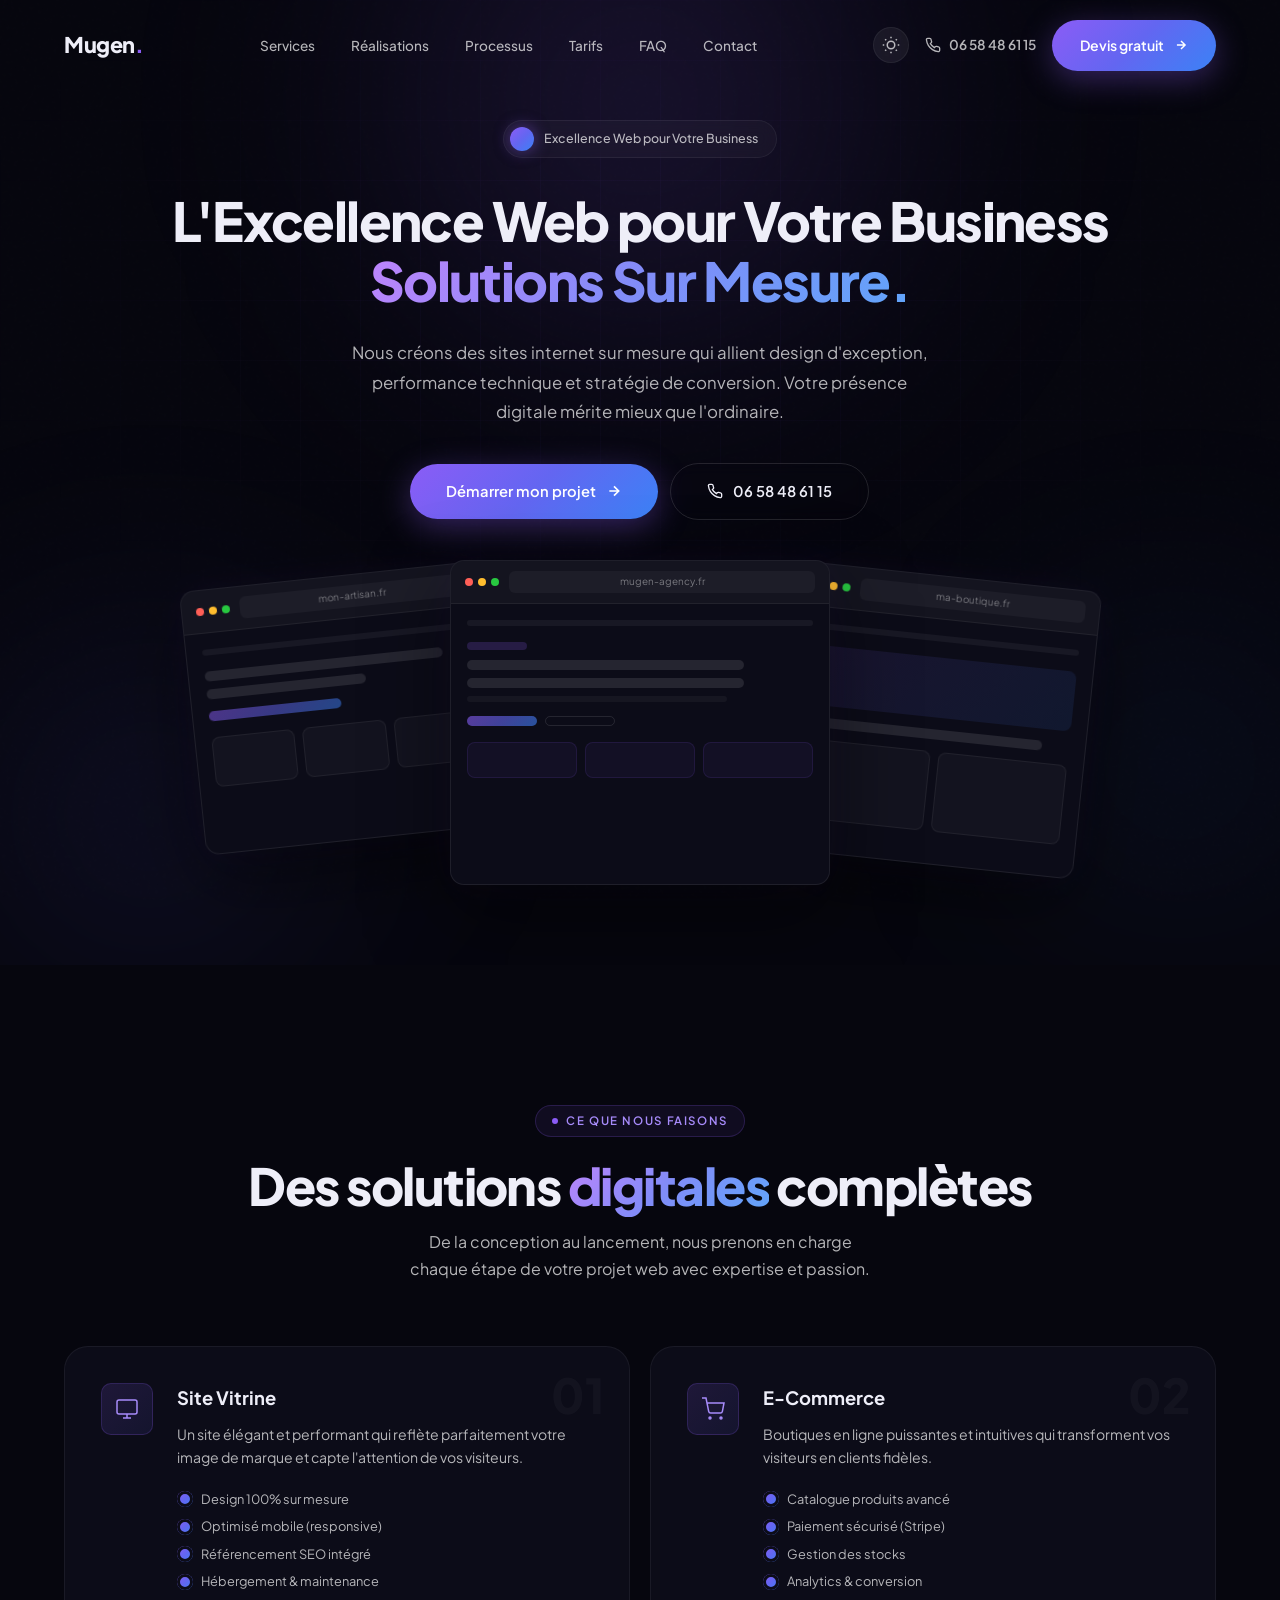
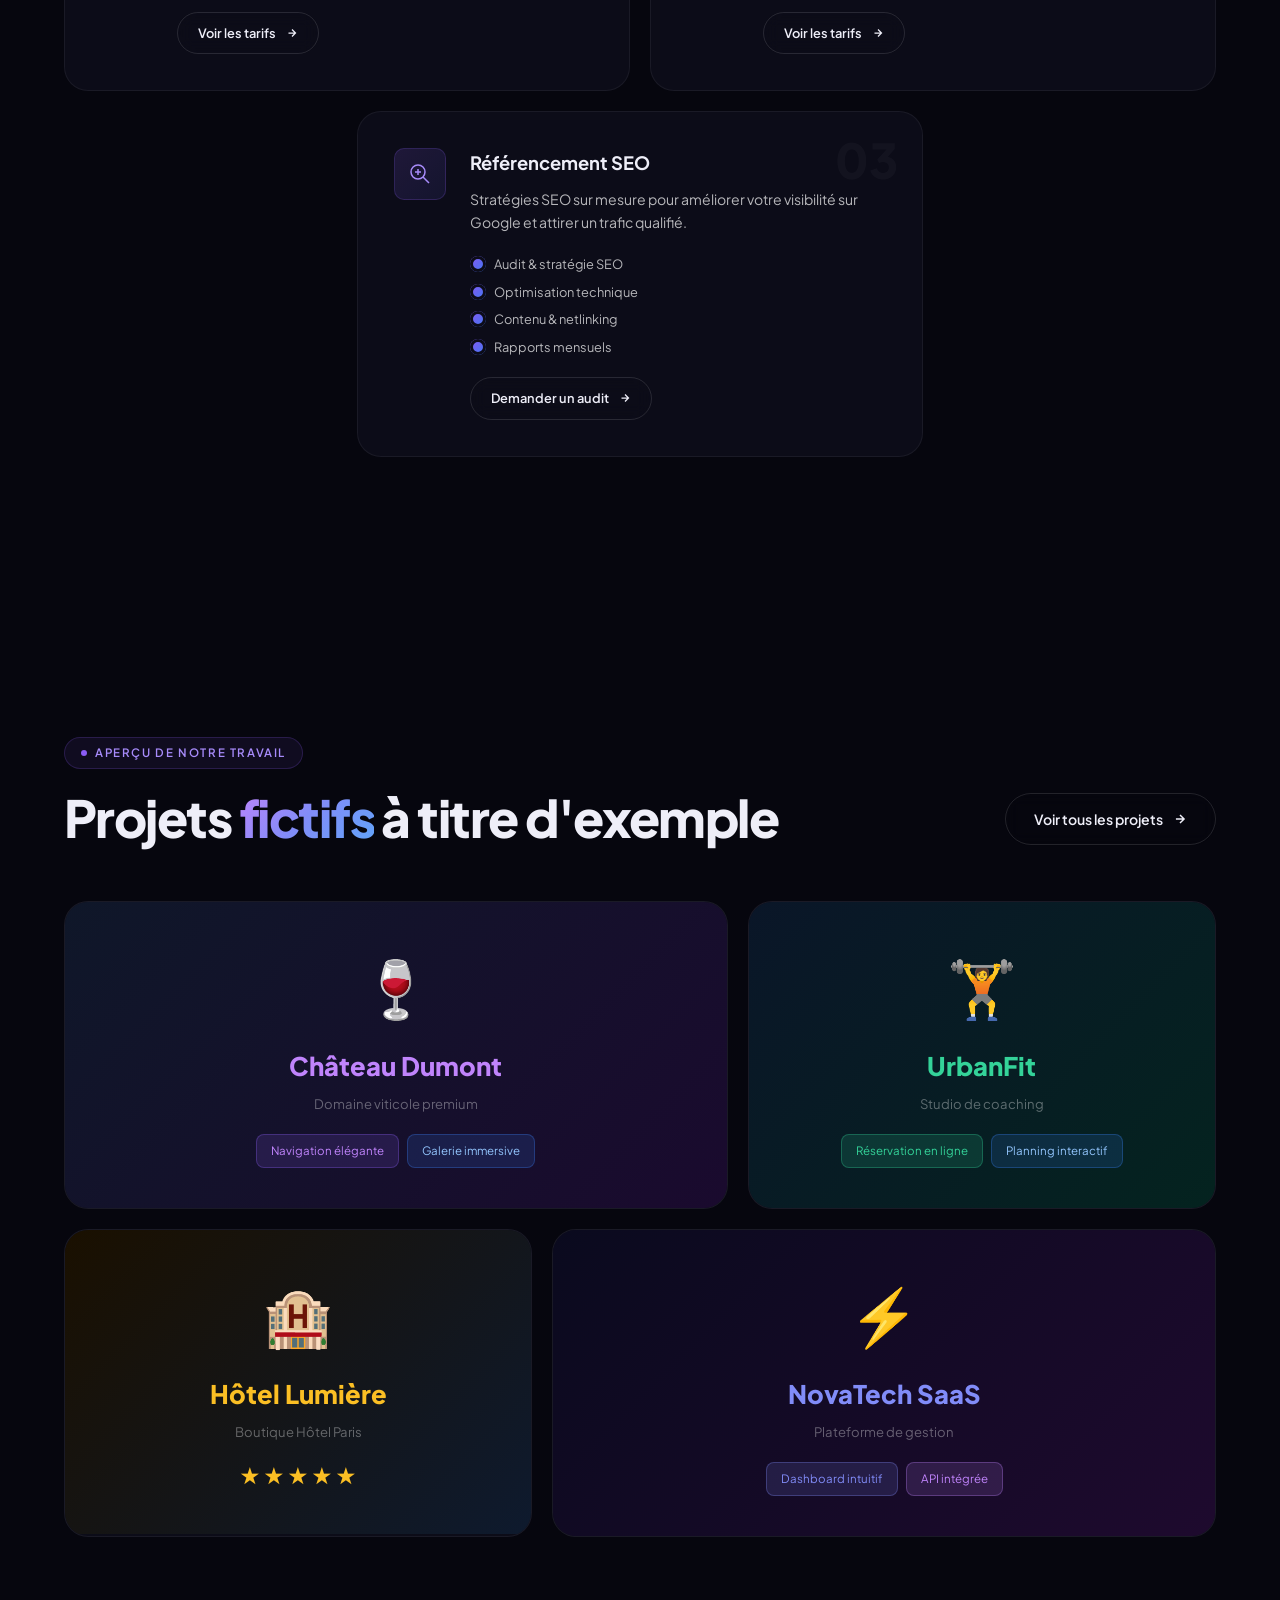
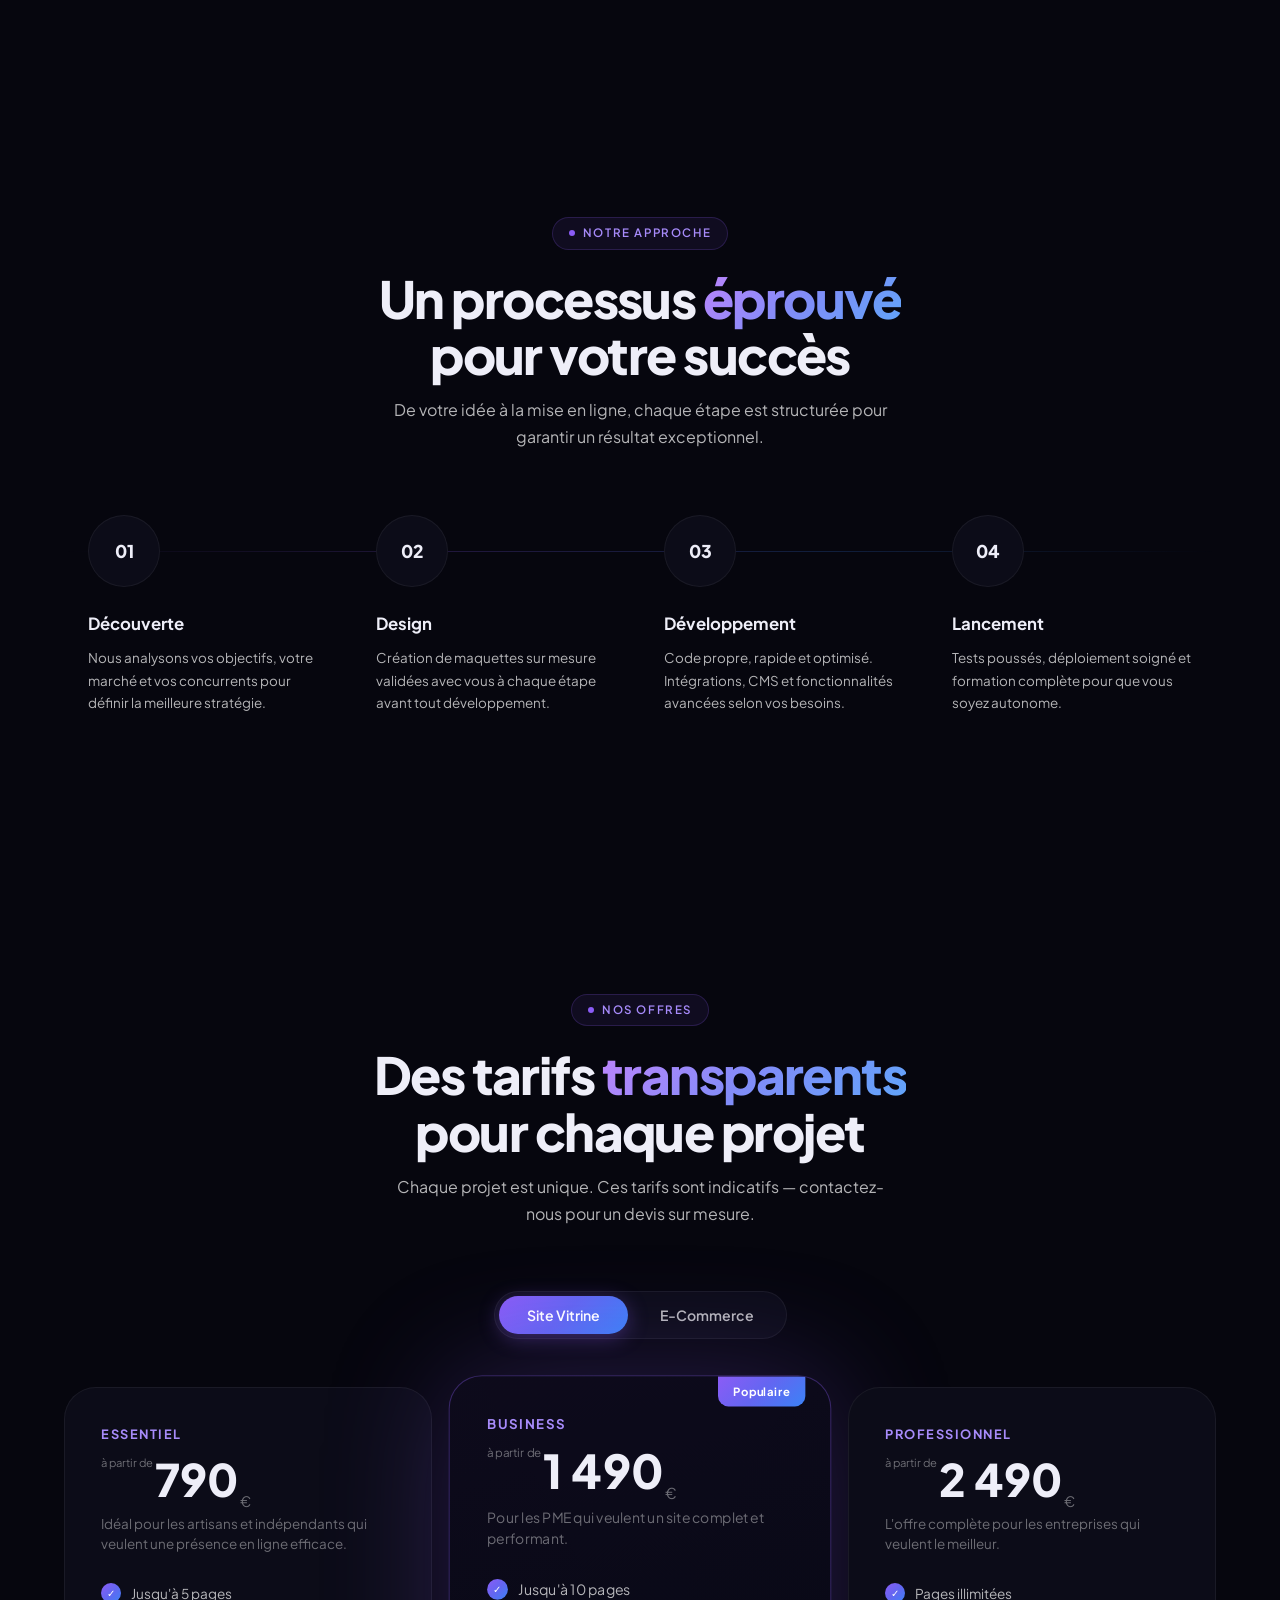
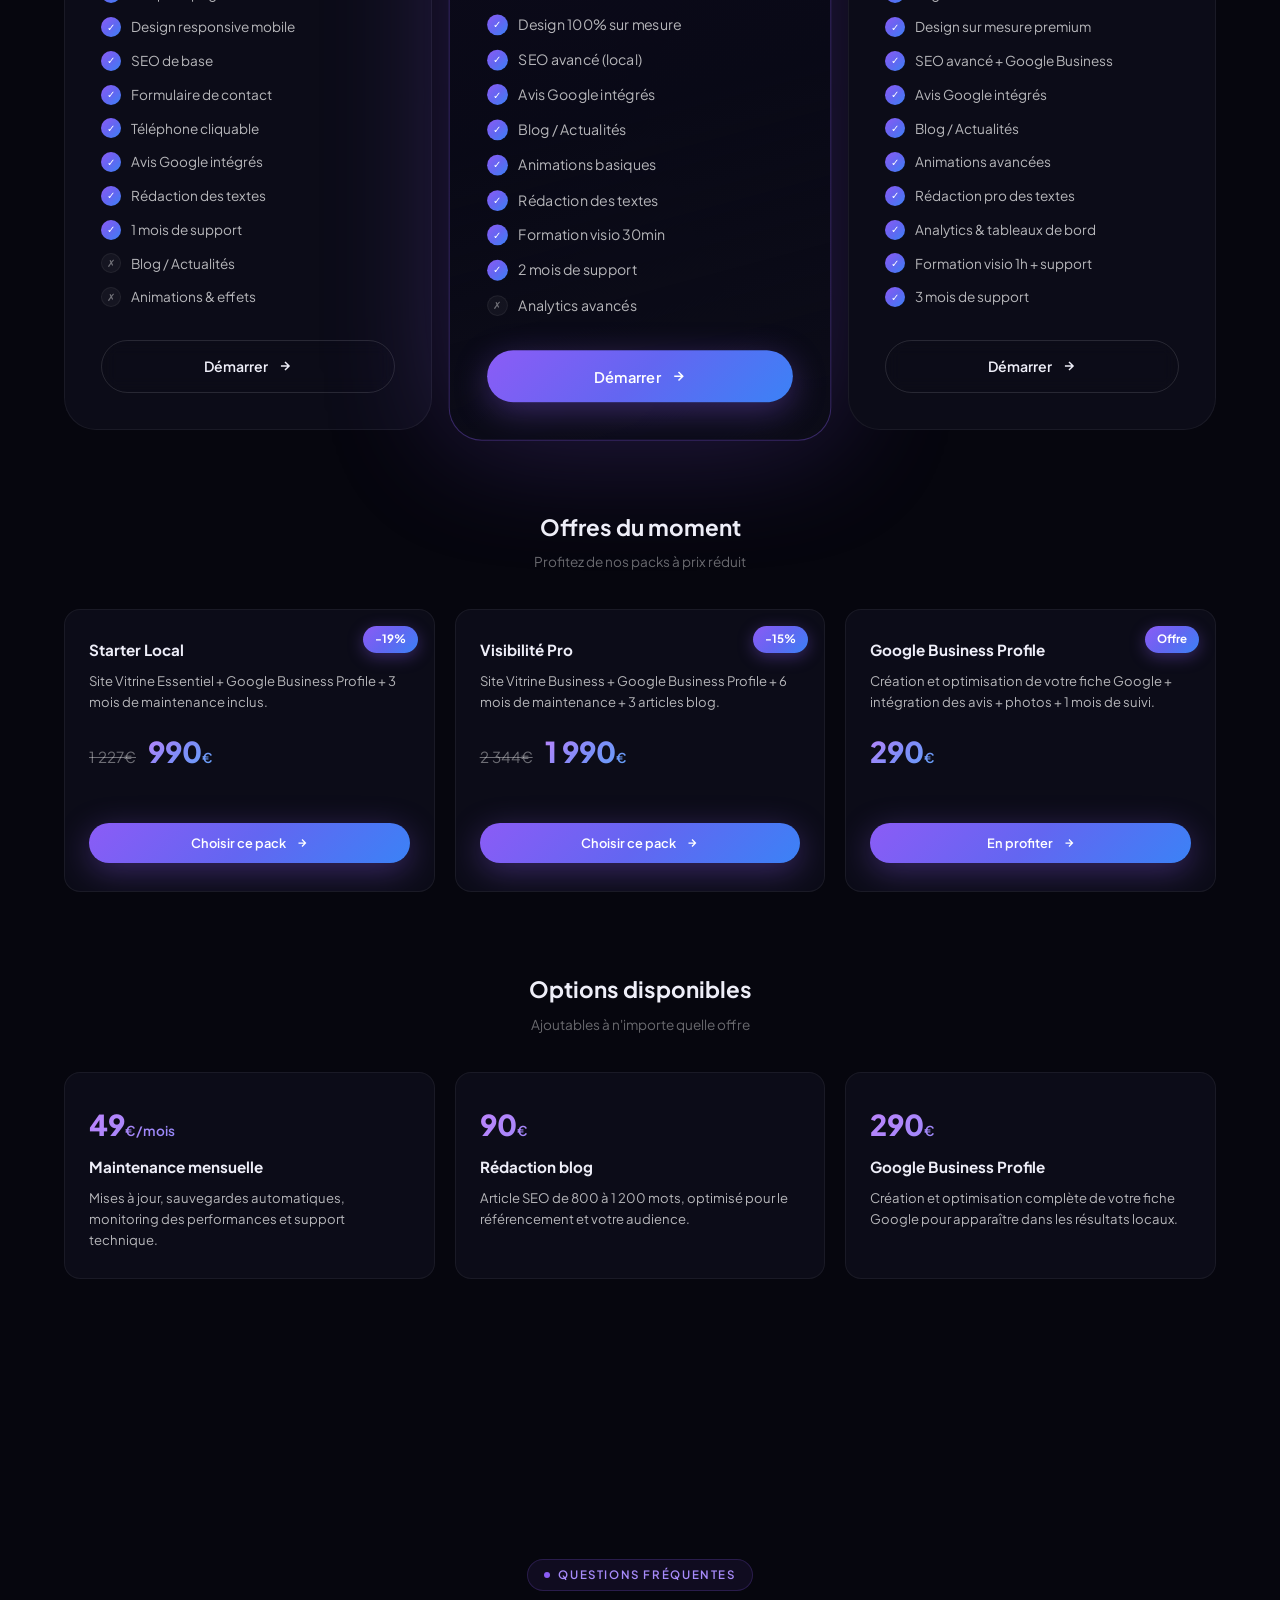
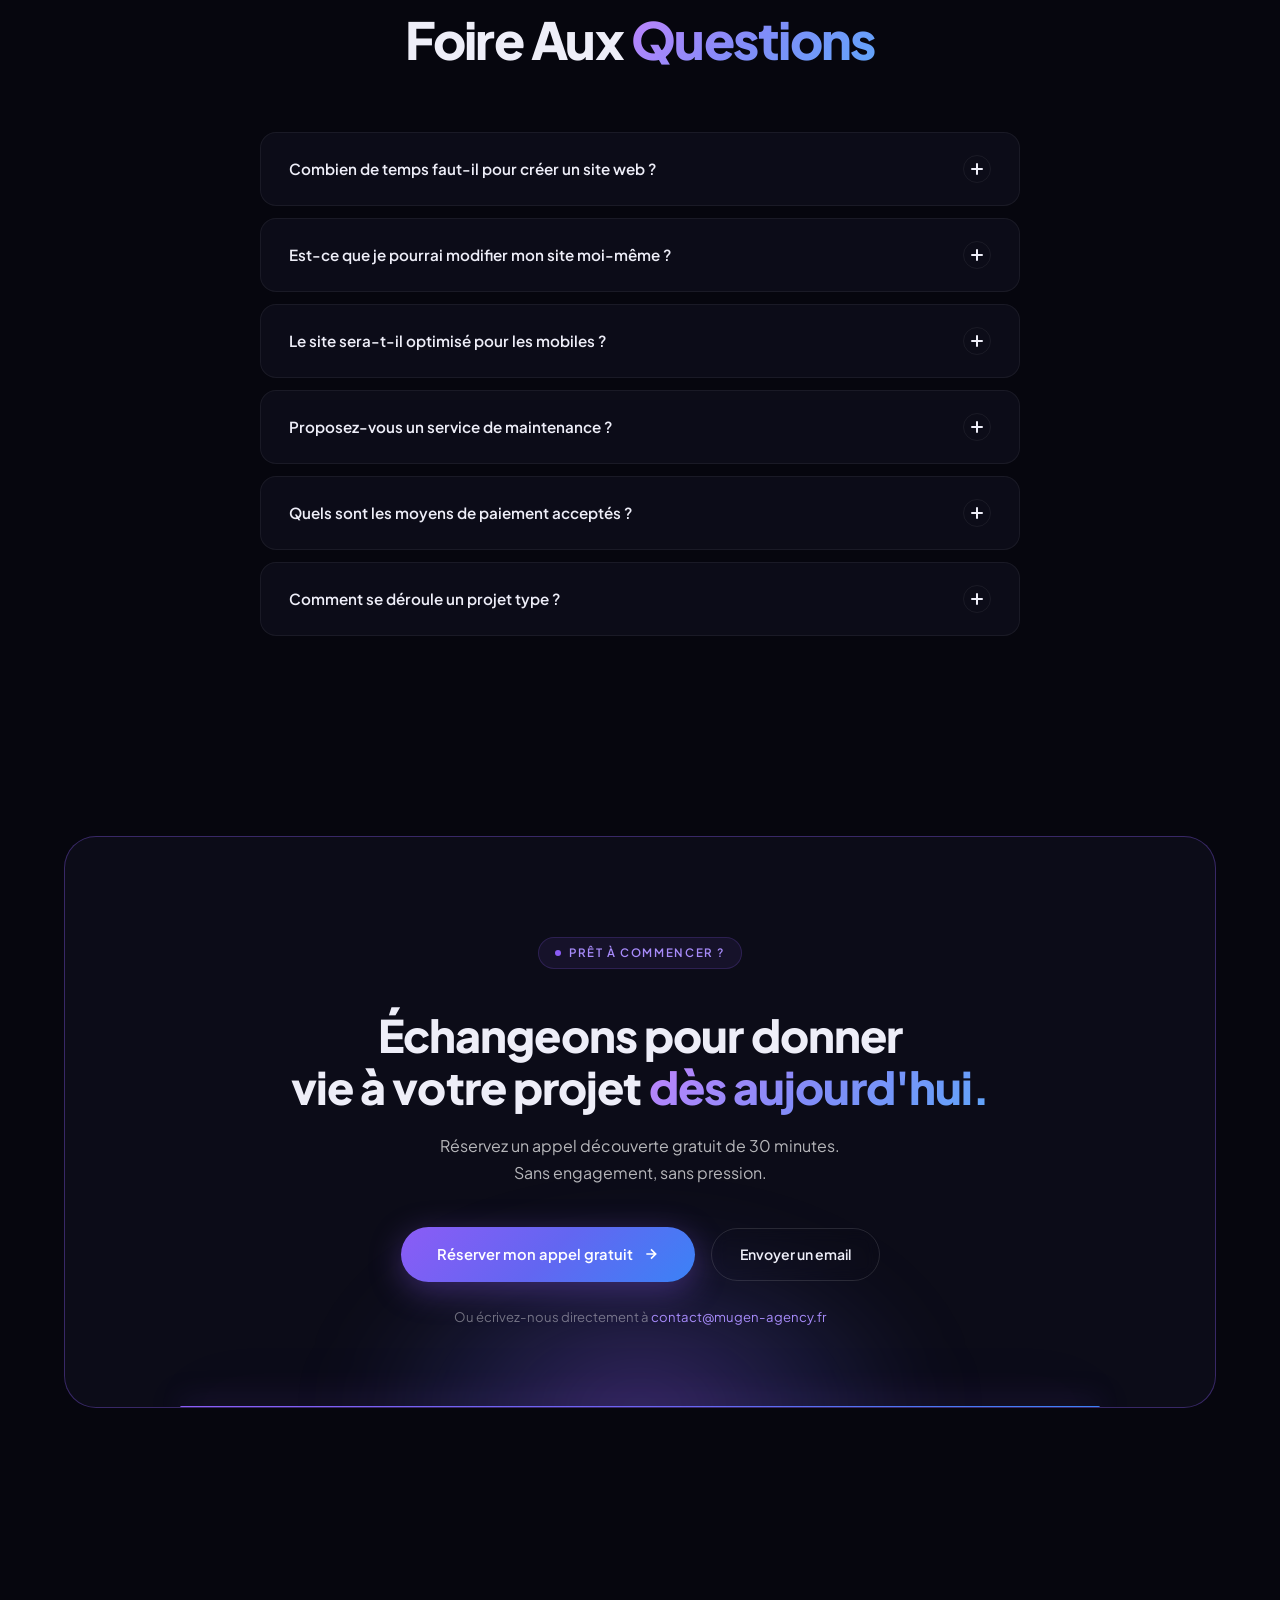
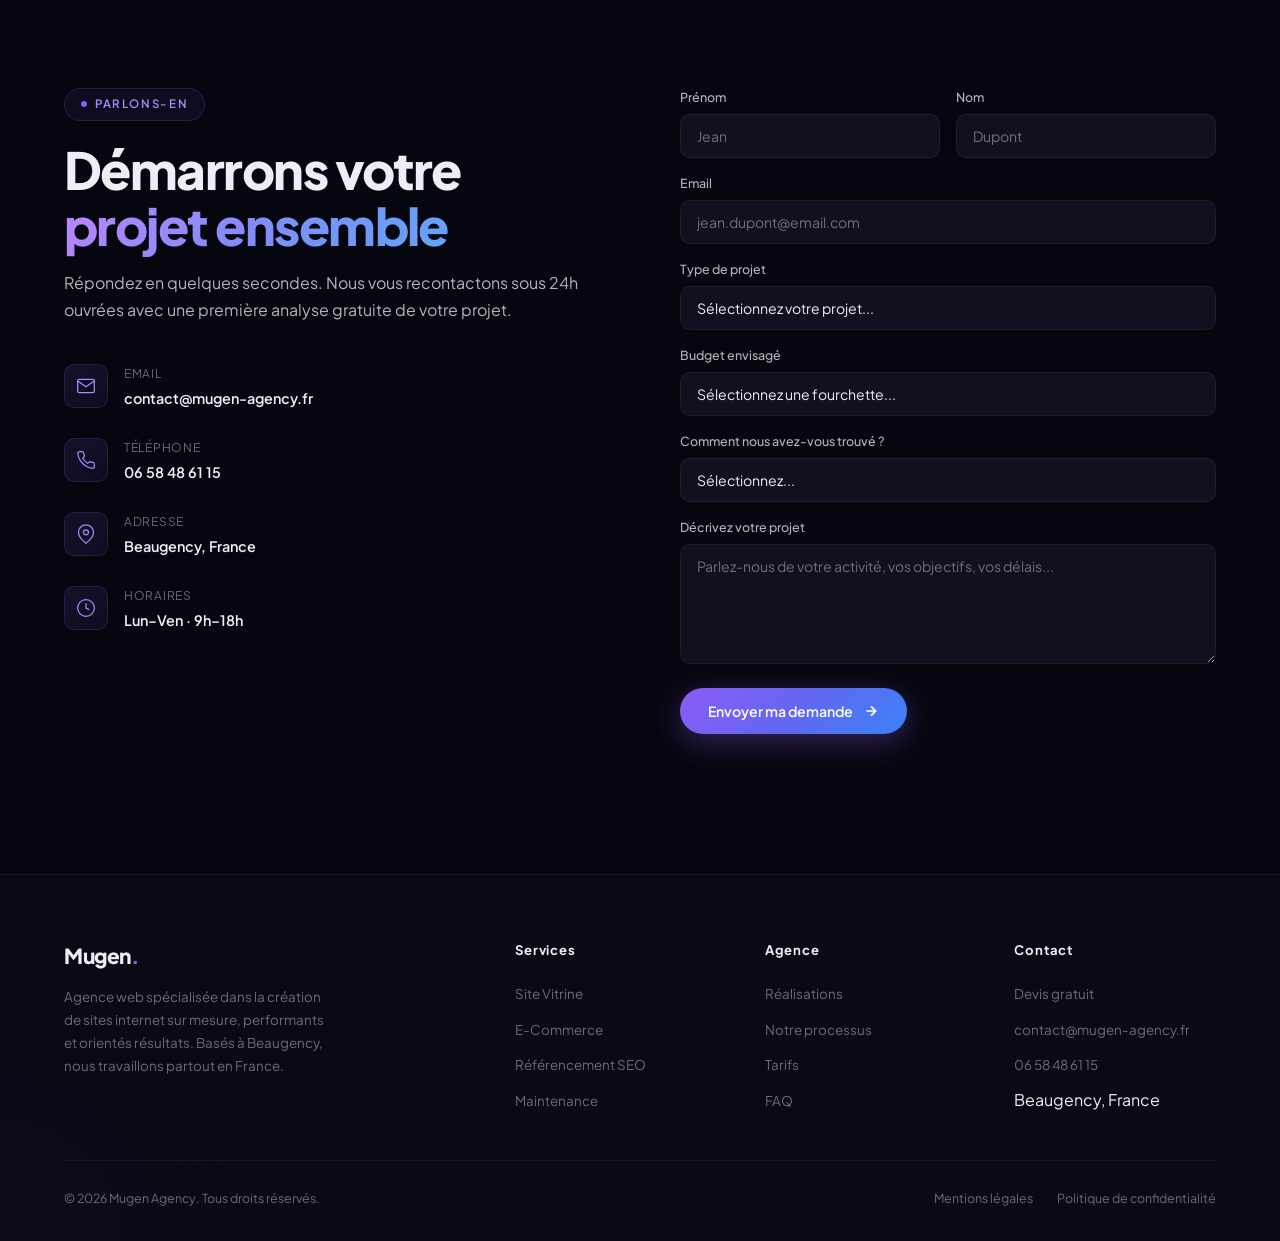
==== index.html @ fa73e496 "Formulaire via FormSubmit.co + page merci - Remplacement SMTP custom par FormSubmit.co - Page merci." ====
<!DOCTYPE html>
<html lang="fr">
<head>
  <meta charset="UTF-8" />
  <meta name="viewport" content="width=device-width, initial-scale=1.0" />
  <title>Mugen Agency – Agence de Création de Sites Web</title>
  <meta name="description" content="Mugen Agency conçoit des sites web sur mesure, performants et visuellement époustouflants. De la vitrine à l'e-commerce, nous donnons vie à vos idées." />
  <!-- Open Graph -->
  <meta property="og:title" content="Mugen Agency – Agence de Création de Sites Web" />
  <meta property="og:description" content="Sites vitrines, e-commerce et SEO. Solutions sur mesure pour artisans, PME et commerçants. Basés à Beaugency." />
  <meta property="og:type" content="website" />
  <meta property="og:url" content="https://mugen-agency.fr" />
  <meta property="og:image" content="https://mugen-agency.fr/og-image.png" />
  <meta property="og:locale" content="fr_FR" />
  <!-- Twitter Card -->
  <meta name="twitter:card" content="summary_large_image" />
  <meta name="twitter:title" content="Mugen Agency – Agence de Création de Sites Web" />
  <meta name="twitter:description" content="Sites vitrines, e-commerce et SEO. Solutions sur mesure pour artisans, PME et commerçants." />
  <link rel="icon" type="image/svg+xml" href="favicon.svg" />
  <link rel="stylesheet" href="style.css" />
  <link rel="preconnect" href="https://fonts.googleapis.com" />
  <link rel="preconnect" href="https://fonts.gstatic.com" crossorigin />
  <link href="https://fonts.googleapis.com/css2?family=Plus+Jakarta+Sans:wght@300;400;500;600;700;800&display=swap" rel="stylesheet" />
</head>
<body>

  <!-- ========== NAVIGATION ========== -->
  <nav class="nav" id="navbar">
    <div class="container">
      <div class="nav-inner">
        <a href="#" class="nav-logo">Mugen<span class="logo-accent">.</span></a>
        <ul class="nav-links">
          <li><a href="#services">Services</a></li>
          <li><a href="#portfolio">Réalisations</a></li>
          <li><a href="#process">Processus</a></li>
          <li><a href="#tarifs">Tarifs</a></li>
          <li><a href="#faq">FAQ</a></li>
          <li><a href="#contact">Contact</a></li>
        </ul>
        <div class="nav-cta">
          <button class="theme-toggle" id="themeToggle" aria-label="Changer de thème">
            <svg class="icon-sun" width="18" height="18" viewBox="0 0 24 24" fill="none" stroke="currentColor" stroke-width="2"><circle cx="12" cy="12" r="5"/><line x1="12" y1="1" x2="12" y2="3"/><line x1="12" y1="21" x2="12" y2="23"/><line x1="4.22" y1="4.22" x2="5.64" y2="5.64"/><line x1="18.36" y1="18.36" x2="19.78" y2="19.78"/><line x1="1" y1="12" x2="3" y2="12"/><line x1="21" y1="12" x2="23" y2="12"/><line x1="4.22" y1="19.78" x2="5.64" y2="18.36"/><line x1="18.36" y1="5.64" x2="19.78" y2="4.22"/></svg>
            <svg class="icon-moon" width="18" height="18" viewBox="0 0 24 24" fill="none" stroke="currentColor" stroke-width="2"><path d="M21 12.79A9 9 0 1 1 11.21 3 7 7 0 0 0 21 12.79z"/></svg>
          </button>
          <a href="tel:+33658486115" class="nav-phone"><svg width="16" height="16" viewBox="0 0 24 24" fill="none" stroke="currentColor" stroke-width="2"><path d="M22 16.92v3a2 2 0 0 1-2.18 2 19.79 19.79 0 0 1-8.63-3.07 19.5 19.5 0 0 1-6-6 19.79 19.79 0 0 1-3.07-8.67A2 2 0 0 1 4.11 2h3a2 2 0 0 1 2 1.72 12.84 12.84 0 0 0 .7 2.81 2 2 0 0 1-.45 2.11L8.09 9.91a16 16 0 0 0 6 6l1.27-1.27a2 2 0 0 1 2.11-.45 12.84 12.84 0 0 0 2.81.7A2 2 0 0 1 22 16.92z"/></svg> 06 58 48 61 15</a>
          <a href="#contact" class="btn btn-primary">Devis gratuit <svg width="14" height="14" viewBox="0 0 24 24" fill="none" stroke="currentColor" stroke-width="2.5"><path d="M5 12h14M12 5l7 7-7 7"/></svg></a>
        </div>
        <button class="hamburger" id="hamburger" aria-label="Menu">
          <span></span><span></span><span></span>
        </button>
      </div>
    </div>
  </nav>

  <!-- Mobile Menu -->
  <div class="mobile-menu" id="mobile-menu">
    <a href="#services" class="mobile-link">Services</a>
    <a href="#portfolio" class="mobile-link">Réalisations</a>
    <a href="#process" class="mobile-link">Processus</a>
    <a href="#tarifs" class="mobile-link">Tarifs</a>
    <a href="#faq" class="mobile-link">FAQ</a>
    <a href="#contact" class="mobile-link">Contact</a>
    <a href="#contact" class="btn btn-primary" style="margin-top:12px">Devis gratuit</a>
  </div>

  <!-- ========== HERO ========== -->
  <section class="hero" id="hero">
    <div class="hero-bg">
      <div class="hero-orb hero-orb-1"></div>
      <div class="hero-orb hero-orb-2"></div>
      <div class="hero-orb hero-orb-3"></div>
      <div class="hero-grid-lines"></div>
    </div>

    <div class="container">
      <div class="hero-content">
        <div class="hero-badge">
          <div class="hero-badge-dot"></div>
          <span>Excellence Web pour Votre Business</span>
        </div>

        <h1 class="hero-title">
          <span class="hero-title-line">L'Excellence Web pour Votre Business</span>
          <span class="hero-title-line"><span class="highlight">Solutions Sur Mesure.</span></span>
        </h1>

        <p class="hero-sub">
          Nous créons des sites internet sur mesure qui allient design d'exception, performance technique et stratégie de conversion. Votre présence digitale mérite mieux que l'ordinaire.
        </p>

        <div class="hero-actions">
          <a href="#contact" class="btn btn-primary btn-lg">
            <span>Démarrer mon projet</span>
            <svg width="16" height="16" viewBox="0 0 24 24" fill="none" stroke="currentColor" stroke-width="2.5"><path d="M5 12h14M12 5l7 7-7 7"/></svg>
          </a>
          <a href="tel:+33658486115" class="btn btn-outline btn-lg">
            <svg width="16" height="16" viewBox="0 0 24 24" fill="none" stroke="currentColor" stroke-width="2"><path d="M22 16.92v3a2 2 0 0 1-2.18 2 19.79 19.79 0 0 1-8.63-3.07 19.5 19.5 0 0 1-6-6 19.79 19.79 0 0 1-3.07-8.67A2 2 0 0 1 4.11 2h3a2 2 0 0 1 2 1.72 12.84 12.84 0 0 0 .7 2.81 2 2 0 0 1-.45 2.11L8.09 9.91a16 16 0 0 0 6 6l1.27-1.27a2 2 0 0 1 2.11-.45 12.84 12.84 0 0 0 2.81.7A2 2 0 0 1 22 16.92z"/></svg>
            <span>06 58 48 61 15</span>
          </a>
        </div>

      </div>

      <!-- Browser mockups fan -->
      <div class="hero-mockups">
        <div class="mockup mockup-left">
          <div class="mockup-toolbar">
            <div class="mockup-dots"><span></span><span></span><span></span></div>
            <div class="mockup-url">mon-artisan.fr</div>
          </div>
          <div class="mockup-screen mockup-screen-1">
            <div class="mock-nav"></div>
            <div class="mock-hero-block">
              <div class="mock-title-bar"></div>
              <div class="mock-title-bar short"></div>
              <div class="mock-cta-bar"></div>
            </div>
            <div class="mock-cards">
              <div class="mock-card"></div>
              <div class="mock-card"></div>
              <div class="mock-card"></div>
            </div>
          </div>
        </div>

        <div class="mockup mockup-center">
          <div class="mockup-toolbar">
            <div class="mockup-dots"><span></span><span></span><span></span></div>
            <div class="mockup-url">mugen-agency.fr</div>
          </div>
          <div class="mockup-screen mockup-screen-2">
            <div class="mock-nav"></div>
            <div class="mock-hero-block featured">
              <div class="mock-badge-sm"></div>
              <div class="mock-title-bar"></div>
              <div class="mock-title-bar short"></div>
              <div class="mock-subtitle-bar"></div>
              <div class="mock-buttons">
                <div class="mock-btn-primary"></div>
                <div class="mock-btn-outline"></div>
              </div>
            </div>
            <div class="mock-stats-row">
              <div class="mock-stat"></div>
              <div class="mock-stat"></div>
              <div class="mock-stat"></div>
            </div>
          </div>
        </div>

        <div class="mockup mockup-right">
          <div class="mockup-toolbar">
            <div class="mockup-dots"><span></span><span></span><span></span></div>
            <div class="mockup-url">ma-boutique.fr</div>
          </div>
          <div class="mockup-screen mockup-screen-3">
            <div class="mock-nav"></div>
            <div class="mock-hero-block">
              <div class="mock-image-placeholder"></div>
              <div class="mock-title-bar"></div>
              <div class="mock-grid-2">
                <div class="mock-card tall"></div>
                <div class="mock-card tall"></div>
              </div>
            </div>
          </div>
        </div>
      </div>
    </div>
  </section>


  <!-- ========== SERVICES ========== -->
  <section class="services" id="services">
    <div class="container">
      <div class="section-header-center reveal">
        <div class="section-label">Ce que nous faisons</div>
        <h2 class="section-title">Des solutions <span>digitales</span> complètes</h2>
        <p class="section-sub">De la conception au lancement, nous prenons en charge<br>chaque étape de votre projet web avec expertise et passion.</p>
      </div>

      <div class="services-grid">
        <div class="service-card reveal reveal-delay-1">
          <div class="service-icon-wrap">
            <svg class="service-svg" viewBox="0 0 24 24" fill="none" stroke="currentColor" stroke-width="1.5"><rect x="2" y="3" width="20" height="14" rx="2"/><path d="M8 21h8M12 17v4"/></svg>
          </div>
          <div class="service-body">
            <h3 class="service-title">Site Vitrine</h3>
            <p class="service-desc">Un site élégant et performant qui reflète parfaitement votre image de marque et capte l'attention de vos visiteurs.</p>
            <ul class="service-features">
              <li>Design 100% sur mesure</li>
              <li>Optimisé mobile (responsive)</li>
              <li>Référencement SEO intégré</li>
              <li>Hébergement & maintenance</li>
            </ul>
            <a href="#tarifs" class="btn btn-outline btn-sm">Voir les tarifs <svg width="12" height="12" viewBox="0 0 24 24" fill="none" stroke="currentColor" stroke-width="2.5"><path d="M5 12h14M12 5l7 7-7 7"/></svg></a>
          </div>
          <div class="service-number">01</div>
        </div>

        <div class="service-card reveal reveal-delay-2">
          <div class="service-icon-wrap">
            <svg class="service-svg" viewBox="0 0 24 24" fill="none" stroke="currentColor" stroke-width="1.5"><circle cx="9" cy="21" r="1"/><circle cx="20" cy="21" r="1"/><path d="M1 1h4l2.68 13.39a2 2 0 0 0 2 1.61h9.72a2 2 0 0 0 2-1.61L23 6H6"/></svg>
          </div>
          <div class="service-body">
            <h3 class="service-title">E-Commerce</h3>
            <p class="service-desc">Boutiques en ligne puissantes et intuitives qui transforment vos visiteurs en clients fidèles.</p>
            <ul class="service-features">
              <li>Catalogue produits avancé</li>
              <li>Paiement sécurisé (Stripe)</li>
              <li>Gestion des stocks</li>
              <li>Analytics & conversion</li>
            </ul>
            <a href="#tarifs" class="btn btn-outline btn-sm">Voir les tarifs <svg width="12" height="12" viewBox="0 0 24 24" fill="none" stroke="currentColor" stroke-width="2.5"><path d="M5 12h14M12 5l7 7-7 7"/></svg></a>
          </div>
          <div class="service-number">02</div>
        </div>

        <div class="service-card reveal reveal-delay-3">
          <div class="service-icon-wrap">
            <svg class="service-svg" viewBox="0 0 24 24" fill="none" stroke="currentColor" stroke-width="1.5"><path d="M21 21l-6-6m2-5a7 7 0 1 1-14 0 7 7 0 0 1 14 0z"/><path d="M10 7v6M7 10h6"/></svg>
          </div>
          <div class="service-body">
            <h3 class="service-title">Référencement SEO</h3>
            <p class="service-desc">Stratégies SEO sur mesure pour améliorer votre visibilité sur Google et attirer un trafic qualifié.</p>
            <ul class="service-features">
              <li>Audit & stratégie SEO</li>
              <li>Optimisation technique</li>
              <li>Contenu & netlinking</li>
              <li>Rapports mensuels</li>
            </ul>
            <a href="#contact" class="btn btn-outline btn-sm">Demander un audit <svg width="12" height="12" viewBox="0 0 24 24" fill="none" stroke="currentColor" stroke-width="2.5"><path d="M5 12h14M12 5l7 7-7 7"/></svg></a>
          </div>
          <div class="service-number">03</div>
        </div>
      </div>
    </div>
  </section>

  <!-- ========== PORTFOLIO ========== -->
  <section class="portfolio" id="portfolio">
    <div class="container">
      <div class="portfolio-header reveal">
        <div>
          <div class="section-label">Aperçu de notre travail</div>
          <h2 class="section-title">Projets <span>fictifs</span> à titre d'exemple</h2>
        </div>
        <a href="#contact" class="btn btn-outline">Voir tous les projets <svg width="14" height="14" viewBox="0 0 24 24" fill="none" stroke="currentColor" stroke-width="2.5"><path d="M5 12h14M12 5l7 7-7 7"/></svg></a>
      </div>

      <div class="portfolio-grid">
        <div class="portfolio-item reveal">
          <div class="project-mock" style="background: linear-gradient(135deg, #0f1729, #1a0a2e);">
            <div class="project-mock-content">
              <div class="mock-emoji">&#127863;</div>
              <div class="mock-project-name" style="color:#c084fc;">Château Dumont</div>
              <div class="mock-project-sub">Domaine viticole premium</div>
              <div class="mock-tags">
                <span style="background:rgba(139,92,246,0.15);border-color:rgba(139,92,246,0.3);color:#c084fc;">Navigation élégante</span>
                <span style="background:rgba(59,130,246,0.15);border-color:rgba(59,130,246,0.3);color:#93c5fd;">Galerie immersive</span>
              </div>
            </div>
          </div>
          <div class="portfolio-overlay">
            <span class="tag portfolio-tag">Site Vitrine</span>
            <div class="portfolio-name">Château Dumont</div>
            <div class="portfolio-tech">Next.js · Framer Motion · Vercel</div>
          </div>
          <div class="portfolio-arrow"><svg width="18" height="18" viewBox="0 0 24 24" fill="none" stroke="currentColor" stroke-width="2.5"><path d="M7 17L17 7M17 7H7M17 7v10"/></svg></div>
        </div>

        <div class="portfolio-item reveal reveal-delay-1">
          <div class="project-mock" style="background: linear-gradient(135deg, #0a1628, #04231f);">
            <div class="project-mock-content">
              <div class="mock-emoji">&#127947;&#65039;</div>
              <div class="mock-project-name" style="color:#34d399;">UrbanFit</div>
              <div class="mock-project-sub">Studio de coaching</div>
              <div class="mock-tags">
                <span style="background:rgba(52,211,153,0.15);border-color:rgba(52,211,153,0.3);color:#34d399;">Réservation en ligne</span>
                <span style="background:rgba(59,130,246,0.15);border-color:rgba(59,130,246,0.3);color:#93c5fd;">Planning interactif</span>
              </div>
            </div>
          </div>
          <div class="portfolio-overlay">
            <span class="tag portfolio-tag">E-Commerce</span>
            <div class="portfolio-name">UrbanFit Studio</div>
            <div class="portfolio-tech">Shopify · Custom Theme</div>
          </div>
          <div class="portfolio-arrow"><svg width="18" height="18" viewBox="0 0 24 24" fill="none" stroke="currentColor" stroke-width="2.5"><path d="M7 17L17 7M17 7H7M17 7v10"/></svg></div>
        </div>

        <div class="portfolio-item reveal reveal-delay-2">
          <div class="project-mock" style="background: linear-gradient(135deg, #1a1000, #0e1a2e);">
            <div class="project-mock-content">
              <div class="mock-emoji">&#127976;</div>
              <div class="mock-project-name" style="color:#fbbf24;">Hôtel Lumière</div>
              <div class="mock-project-sub">Boutique Hôtel Paris</div>
              <div class="mock-stars">
                <span style="color:#fbbf24;">&#9733;</span><span style="color:#fbbf24;">&#9733;</span><span style="color:#fbbf24;">&#9733;</span><span style="color:#fbbf24;">&#9733;</span><span style="color:#fbbf24;">&#9733;</span>
              </div>
            </div>
          </div>
          <div class="portfolio-overlay">
            <span class="tag portfolio-tag">Site Vitrine</span>
            <div class="portfolio-name">Hôtel Lumière</div>
            <div class="portfolio-tech">WordPress · Elementor Pro</div>
          </div>
          <div class="portfolio-arrow"><svg width="18" height="18" viewBox="0 0 24 24" fill="none" stroke="currentColor" stroke-width="2.5"><path d="M7 17L17 7M17 7H7M17 7v10"/></svg></div>
        </div>

        <div class="portfolio-item reveal reveal-delay-3">
          <div class="project-mock" style="background: linear-gradient(135deg, #0a0a1e, #1e0a2e);">
            <div class="project-mock-content">
              <div class="mock-emoji">&#9889;</div>
              <div class="mock-project-name" style="color:#818cf8;">NovaTech SaaS</div>
              <div class="mock-project-sub">Plateforme de gestion</div>
              <div class="mock-tags">
                <span style="background:rgba(129,140,248,0.15);border-color:rgba(129,140,248,0.3);color:#818cf8;">Dashboard intuitif</span>
                <span style="background:rgba(192,132,252,0.15);border-color:rgba(192,132,252,0.3);color:#c084fc;">API intégrée</span>
              </div>
            </div>
          </div>
          <div class="portfolio-overlay">
            <span class="tag portfolio-tag">Application Web</span>
            <div class="portfolio-name">NovaTech SaaS</div>
            <div class="portfolio-tech">React · Node.js · PostgreSQL</div>
          </div>
          <div class="portfolio-arrow"><svg width="18" height="18" viewBox="0 0 24 24" fill="none" stroke="currentColor" stroke-width="2.5"><path d="M7 17L17 7M17 7H7M17 7v10"/></svg></div>
        </div>
      </div>
    </div>
  </section>

  <!-- ========== PROCESS ========== -->
  <section class="process" id="process">
    <div class="container">
      <div class="section-header-center reveal">
        <div class="section-label">Notre approche</div>
        <h2 class="section-title">Un processus <span>éprouvé</span><br>pour votre succès</h2>
        <p class="section-sub">De votre idée à la mise en ligne, chaque étape est structurée pour garantir un résultat exceptionnel.</p>
      </div>

      <div class="process-steps">
        <div class="process-step reveal reveal-delay-1">
          <div class="process-step-num">01</div>
          <h3 class="process-step-title">Découverte</h3>
          <p class="process-step-desc">Nous analysons vos objectifs, votre marché et vos concurrents pour définir la meilleure stratégie.</p>
        </div>
        <div class="process-step reveal reveal-delay-2">
          <div class="process-step-num">02</div>
          <h3 class="process-step-title">Design</h3>
          <p class="process-step-desc">Création de maquettes sur mesure validées avec vous à chaque étape avant tout développement.</p>
        </div>
        <div class="process-step reveal reveal-delay-3">
          <div class="process-step-num">03</div>
          <h3 class="process-step-title">Développement</h3>
          <p class="process-step-desc">Code propre, rapide et optimisé. Intégrations, CMS et fonctionnalités avancées selon vos besoins.</p>
        </div>
        <div class="process-step reveal reveal-delay-4">
          <div class="process-step-num">04</div>
          <h3 class="process-step-title">Lancement</h3>
          <p class="process-step-desc">Tests poussés, déploiement soigné et formation complète pour que vous soyez autonome.</p>
        </div>
      </div>
    </div>
  </section>


  <!-- ========== PRICING ========== -->
  <section class="pricing" id="tarifs">
    <div class="container">
      <div class="section-header-center reveal">
        <div class="section-label">Nos offres</div>
        <h2 class="section-title">Des tarifs <span>transparents</span><br>pour chaque projet</h2>
        <p class="section-sub">Chaque projet est unique. Ces tarifs sont indicatifs — contactez-nous pour un devis sur mesure.</p>
      </div>

      <!-- Pricing tabs -->
      <div class="pricing-tabs reveal">
        <button class="pricing-tab active" data-tab="vitrine">Site Vitrine</button>
        <button class="pricing-tab" data-tab="ecommerce">E-Commerce</button>
      </div>

      <!-- Site Vitrine -->
      <div class="pricing-grid pricing-panel active" id="panel-vitrine">
        <div class="pricing-card reveal reveal-delay-1">
          <div class="pricing-name">Essentiel</div>
          <div class="pricing-price"><sup>à partir de </sup>790<sub> &euro;</sub></div>
          <p class="pricing-desc">Idéal pour les artisans et indépendants qui veulent une présence en ligne efficace.</p>
          <ul class="pricing-features">
            <li><span class="check-icon">&#10003;</span> Jusqu'à 5 pages</li>
            <li><span class="check-icon">&#10003;</span> Design responsive mobile</li>
            <li><span class="check-icon">&#10003;</span> SEO de base</li>
            <li><span class="check-icon">&#10003;</span> Formulaire de contact</li>
            <li><span class="check-icon">&#10003;</span> Téléphone cliquable</li>
            <li><span class="check-icon">&#10003;</span> Avis Google intégrés</li>
            <li><span class="check-icon">&#10003;</span> Rédaction des textes</li>
            <li><span class="check-icon">&#10003;</span> 1 mois de support</li>
            <li><span class="cross-icon">&#10007;</span> Blog / Actualités</li>
            <li><span class="cross-icon">&#10007;</span> Animations & effets</li>
          </ul>
          <a href="#contact" class="btn btn-outline btn-full">Démarrer <svg width="14" height="14" viewBox="0 0 24 24" fill="none" stroke="currentColor" stroke-width="2.5"><path d="M5 12h14M12 5l7 7-7 7"/></svg></a>
        </div>

        <div class="pricing-card featured reveal reveal-delay-2">
          <div class="pricing-best">Populaire</div>
          <div class="pricing-name">Business</div>
          <div class="pricing-price"><sup>à partir de </sup>1 490<sub> &euro;</sub></div>
          <p class="pricing-desc">Pour les PME qui veulent un site complet et performant.</p>
          <ul class="pricing-features">
            <li><span class="check-icon">&#10003;</span> Jusqu'à 10 pages</li>
            <li><span class="check-icon">&#10003;</span> Design 100% sur mesure</li>
            <li><span class="check-icon">&#10003;</span> SEO avancé (local)</li>
            <li><span class="check-icon">&#10003;</span> Avis Google intégrés</li>
            <li><span class="check-icon">&#10003;</span> Blog / Actualités</li>
            <li><span class="check-icon">&#10003;</span> Animations basiques</li>
            <li><span class="check-icon">&#10003;</span> Rédaction des textes</li>
            <li><span class="check-icon">&#10003;</span> Formation visio 30min</li>
            <li><span class="check-icon">&#10003;</span> 2 mois de support</li>
            <li><span class="cross-icon">&#10007;</span> Analytics avancés</li>
          </ul>
          <a href="#contact" class="btn btn-primary btn-full">Démarrer <svg width="14" height="14" viewBox="0 0 24 24" fill="none" stroke="currentColor" stroke-width="2.5"><path d="M5 12h14M12 5l7 7-7 7"/></svg></a>
        </div>

        <div class="pricing-card reveal reveal-delay-3">
          <div class="pricing-name">Professionnel</div>
          <div class="pricing-price"><sup>à partir de </sup>2 490<sub> &euro;</sub></div>
          <p class="pricing-desc">L'offre complète pour les entreprises qui veulent le meilleur.</p>
          <ul class="pricing-features">
            <li><span class="check-icon">&#10003;</span> Pages illimitées</li>
            <li><span class="check-icon">&#10003;</span> Design sur mesure premium</li>
            <li><span class="check-icon">&#10003;</span> SEO avancé + Google Business</li>
            <li><span class="check-icon">&#10003;</span> Avis Google intégrés</li>
            <li><span class="check-icon">&#10003;</span> Blog / Actualités</li>
            <li><span class="check-icon">&#10003;</span> Animations avancées</li>
            <li><span class="check-icon">&#10003;</span> Rédaction pro des textes</li>
            <li><span class="check-icon">&#10003;</span> Analytics & tableaux de bord</li>
            <li><span class="check-icon">&#10003;</span> Formation visio 1h + support</li>
            <li><span class="check-icon">&#10003;</span> 3 mois de support</li>
          </ul>
          <a href="#contact" class="btn btn-outline btn-full">Démarrer <svg width="14" height="14" viewBox="0 0 24 24" fill="none" stroke="currentColor" stroke-width="2.5"><path d="M5 12h14M12 5l7 7-7 7"/></svg></a>
        </div>
      </div>

      <!-- E-Commerce -->
      <div class="pricing-grid pricing-panel" id="panel-ecommerce">
        <div class="pricing-card">
          <div class="pricing-name">Essentiel</div>
          <div class="pricing-price"><sup>à partir de </sup>1 490<sub> &euro;</sub></div>
          <p class="pricing-desc">Petite boutique en ligne pour lancer vos ventes rapidement.</p>
          <ul class="pricing-features">
            <li><span class="check-icon">&#10003;</span> Jusqu'à 50 produits</li>
            <li><span class="check-icon">&#10003;</span> Design responsive mobile</li>
            <li><span class="check-icon">&#10003;</span> Paiement sécurisé (Stripe)</li>
            <li><span class="check-icon">&#10003;</span> Gestion des commandes</li>
            <li><span class="check-icon">&#10003;</span> 1 mois de support</li>
            <li><span class="cross-icon">&#10007;</span> Gestion avancée des stocks</li>
            <li><span class="cross-icon">&#10007;</span> Emails marketing</li>
          </ul>
          <a href="#contact" class="btn btn-outline btn-full">Démarrer <svg width="14" height="14" viewBox="0 0 24 24" fill="none" stroke="currentColor" stroke-width="2.5"><path d="M5 12h14M12 5l7 7-7 7"/></svg></a>
        </div>

        <div class="pricing-card featured">
          <div class="pricing-best">Populaire</div>
          <div class="pricing-name">Business</div>
          <div class="pricing-price"><sup>à partir de </sup>2 490<sub> &euro;</sub></div>
          <p class="pricing-desc">Boutique complète pour développer votre activité en ligne.</p>
          <ul class="pricing-features">
            <li><span class="check-icon">&#10003;</span> Produits illimités</li>
            <li><span class="check-icon">&#10003;</span> Design sur mesure premium</li>
            <li><span class="check-icon">&#10003;</span> Paiement Stripe / PayPal</li>
            <li><span class="check-icon">&#10003;</span> Gestion des stocks</li>
            <li><span class="check-icon">&#10003;</span> Emails transactionnels</li>
            <li><span class="check-icon">&#10003;</span> SEO produit optimisé</li>
            <li><span class="check-icon">&#10003;</span> 2 mois de support</li>
          </ul>
          <a href="#contact" class="btn btn-primary btn-full">Démarrer <svg width="14" height="14" viewBox="0 0 24 24" fill="none" stroke="currentColor" stroke-width="2.5"><path d="M5 12h14M12 5l7 7-7 7"/></svg></a>
        </div>

        <div class="pricing-card">
          <div class="pricing-name">Professionnel</div>
          <div class="pricing-price"><sup>à partir de </sup>3 990<sub> &euro;</sub></div>
          <p class="pricing-desc">E-commerce sur mesure pour scaler votre business.</p>
          <ul class="pricing-features">
            <li><span class="check-icon">&#10003;</span> Tout l'offre Business</li>
            <li><span class="check-icon">&#10003;</span> Intégrations sur mesure</li>
            <li><span class="check-icon">&#10003;</span> Emails marketing automatisés</li>
            <li><span class="check-icon">&#10003;</span> Analytics & conversion</li>
            <li><span class="check-icon">&#10003;</span> Formation complète</li>
            <li><span class="check-icon">&#10003;</span> 3 mois de support</li>
            <li><span class="check-icon">&#10003;</span> Maintenance prioritaire</li>
          </ul>
          <a href="#contact" class="btn btn-outline btn-full">Démarrer <svg width="14" height="14" viewBox="0 0 24 24" fill="none" stroke="currentColor" stroke-width="2.5"><path d="M5 12h14M12 5l7 7-7 7"/></svg></a>
        </div>
      </div>

      <!-- Combos -->
      <div class="pricing-options reveal">
        <h3 class="pricing-options-title">Offres du moment</h3>
        <p class="pricing-options-sub">Profitez de nos packs à prix réduit</p>
        <div class="options-grid">
          <div class="option-card combo-card">
            <div class="combo-badge">-19%</div>
            <div class="option-name">Starter Local</div>
            <div class="option-desc">Site Vitrine Essentiel + Google Business Profile + 3 mois de maintenance inclus.</div>
            <div class="combo-detail">
              <div class="combo-old">1 227&euro;</div>
              <div class="option-price">990<span>&euro;</span></div>
            </div>
            <a href="#contact" class="btn btn-primary btn-sm btn-full">Choisir ce pack <svg width="12" height="12" viewBox="0 0 24 24" fill="none" stroke="currentColor" stroke-width="2.5"><path d="M5 12h14M12 5l7 7-7 7"/></svg></a>
          </div>
          <div class="option-card combo-card">
            <div class="combo-badge">-15%</div>
            <div class="option-name">Visibilité Pro</div>
            <div class="option-desc">Site Vitrine Business + Google Business Profile + 6 mois de maintenance + 3 articles blog.</div>
            <div class="combo-detail">
              <div class="combo-old">2 344&euro;</div>
              <div class="option-price">1 990<span>&euro;</span></div>
            </div>
            <a href="#contact" class="btn btn-primary btn-sm btn-full">Choisir ce pack <svg width="12" height="12" viewBox="0 0 24 24" fill="none" stroke="currentColor" stroke-width="2.5"><path d="M5 12h14M12 5l7 7-7 7"/></svg></a>
          </div>
          <div class="option-card combo-card">
            <div class="combo-badge">Offre</div>
            <div class="option-name">Google Business Profile</div>
            <div class="option-desc">Création et optimisation de votre fiche Google + intégration des avis + photos + 1 mois de suivi.</div>
            <div class="combo-detail">
              <div class="option-price">290<span>&euro;</span></div>
            </div>
            <a href="#contact" class="btn btn-primary btn-sm btn-full">En profiter <svg width="12" height="12" viewBox="0 0 24 24" fill="none" stroke="currentColor" stroke-width="2.5"><path d="M5 12h14M12 5l7 7-7 7"/></svg></a>
          </div>
        </div>
      </div>

      <!-- Options -->
      <div class="pricing-options reveal">
        <h3 class="pricing-options-title">Options disponibles</h3>
        <p class="pricing-options-sub">Ajoutables à n'importe quelle offre</p>
        <div class="options-grid">
          <div class="option-card">
            <div class="option-price">49<span>&euro;/mois</span></div>
            <div class="option-name">Maintenance mensuelle</div>
            <div class="option-desc">Mises à jour, sauvegardes automatiques, monitoring des performances et support technique.</div>
          </div>
          <div class="option-card">
            <div class="option-price">90<span>&euro;</span></div>
            <div class="option-name">Rédaction blog</div>
            <div class="option-desc">Article SEO de 800 à 1 200 mots, optimisé pour le référencement et votre audience.</div>
          </div>
          <div class="option-card">
            <div class="option-price">290<span>&euro;</span></div>
            <div class="option-name">Google Business Profile</div>
            <div class="option-desc">Création et optimisation complète de votre fiche Google pour apparaître dans les résultats locaux.</div>
          </div>
        </div>
      </div>
    </div>
  </section>

  <!-- ========== FAQ ========== -->
  <section class="faq" id="faq">
    <div class="container">
      <div class="section-header-center reveal">
        <div class="section-label">Questions fréquentes</div>
        <h2 class="section-title">Foire Aux <span>Questions</span></h2>
      </div>

      <div class="faq-list">
        <div class="faq-item reveal reveal-delay-1">
          <button class="faq-question" aria-expanded="false">
            <span>Combien de temps faut-il pour créer un site web ?</span>
            <div class="faq-icon"><span></span><span></span></div>
          </button>
          <div class="faq-answer">
            <p>La durée dépend de la complexité du projet. Un site vitrine prend généralement 3 à 5 semaines, un site e-commerce 6 à 10 semaines, et une application web sur mesure 8 à 16 semaines. Nous vous communiquons un calendrier détaillé dès le début du projet.</p>
          </div>
        </div>

        <div class="faq-item reveal reveal-delay-1">
          <button class="faq-question" aria-expanded="false">
            <span>Est-ce que je pourrai modifier mon site moi-même ?</span>
            <div class="faq-icon"><span></span><span></span></div>
          </button>
          <div class="faq-answer">
            <p>Absolument ! Tous nos sites sont livrés avec un CMS intuitif (WordPress, Strapi ou un back-office sur mesure) qui vous permet de modifier vos contenus en toute autonomie. Nous incluons également une formation complète.</p>
          </div>
        </div>

        <div class="faq-item reveal reveal-delay-2">
          <button class="faq-question" aria-expanded="false">
            <span>Le site sera-t-il optimisé pour les mobiles ?</span>
            <div class="faq-icon"><span></span><span></span></div>
          </button>
          <div class="faq-answer">
            <p>Bien sûr. Tous nos sites sont conçus en approche "mobile-first" et testés sur de nombreux appareils. Le responsive design est un standard non négociable dans notre processus de développement.</p>
          </div>
        </div>

        <div class="faq-item reveal reveal-delay-2">
          <button class="faq-question" aria-expanded="false">
            <span>Proposez-vous un service de maintenance ?</span>
            <div class="faq-icon"><span></span><span></span></div>
          </button>
          <div class="faq-answer">
            <p>Oui, nous proposons des forfaits de maintenance mensuels incluant les mises à jour de sécurité, les sauvegardes automatiques, le monitoring des performances et un support technique prioritaire. Votre site reste toujours à jour et protégé.</p>
          </div>
        </div>

        <div class="faq-item reveal reveal-delay-3">
          <button class="faq-question" aria-expanded="false">
            <span>Quels sont les moyens de paiement acceptés ?</span>
            <div class="faq-icon"><span></span><span></span></div>
          </button>
          <div class="faq-answer">
            <p>Nous acceptons les virements bancaires et PayPal. Le paiement est échelonné en 2 fois : 50% à la commande et 50% à la livraison.</p>
          </div>
        </div>

        <div class="faq-item reveal reveal-delay-3">
          <button class="faq-question" aria-expanded="false">
            <span>Comment se déroule un projet type ?</span>
            <div class="faq-icon"><span></span><span></span></div>
          </button>
          <div class="faq-answer">
            <p>Chaque projet suit 4 étapes clés : Découverte (brief, audit, stratégie), Design (maquettes, itérations), Développement (intégration, tests) et Lancement (mise en ligne, formation). Vous êtes impliqué et informé à chaque étape.</p>
          </div>
        </div>
      </div>
    </div>
  </section>

  <!-- ========== CTA SECTION ========== -->
  <section class="cta-section">
    <div class="container">
      <div class="cta-inner reveal">
        <div class="cta-glow-arc"></div>
        <div class="cta-content">
          <div class="section-label">Prêt à commencer ?</div>
          <h2 class="cta-title">Échangeons pour donner<br>vie à votre projet <span class="cta-gradient-text">dès aujourd'hui.</span></h2>
          <p class="cta-sub">Réservez un appel découverte gratuit de 30 minutes.<br>Sans engagement, sans pression.</p>
          <div class="cta-actions">
            <a href="#contact" class="btn btn-primary btn-lg">Réserver mon appel gratuit <svg width="16" height="16" viewBox="0 0 24 24" fill="none" stroke="currentColor" stroke-width="2.5"><path d="M5 12h14M12 5l7 7-7 7"/></svg></a>
            <a href="mailto:contact@mugen-agency.fr" class="btn btn-outline">Envoyer un email</a>
          </div>
          <p class="cta-contact">Ou écrivez-nous directement à <a href="mailto:contact@mugen-agency.fr">contact@mugen-agency.fr</a></p>
        </div>
      </div>
    </div>
  </section>

  <!-- ========== CONTACT ========== -->
  <section class="contact" id="contact">
    <div class="container">
      <div class="contact-inner">
        <div class="reveal">
          <div class="section-label">Parlons-en</div>
          <h2 class="section-title">Démarrons votre<br><span>projet ensemble</span></h2>
          <p class="section-sub" style="margin-top:16px; margin-bottom:40px;">Répondez en quelques secondes. Nous vous recontactons sous 24h ouvrées avec une première analyse gratuite de votre projet.</p>

          <div class="contact-info-item">
            <div class="contact-icon"><svg width="20" height="20" viewBox="0 0 24 24" fill="none" stroke="currentColor" stroke-width="1.5"><path d="M4 4h16c1.1 0 2 .9 2 2v12c0 1.1-.9 2-2 2H4c-1.1 0-2-.9-2-2V6c0-1.1.9-2 2-2z"/><polyline points="22,6 12,13 2,6"/></svg></div>
            <div>
              <div class="contact-info-label">Email</div>
              <div class="contact-info-value">contact@mugen-agency.fr</div>
            </div>
          </div>
          <div class="contact-info-item">
            <div class="contact-icon"><svg width="20" height="20" viewBox="0 0 24 24" fill="none" stroke="currentColor" stroke-width="1.5"><path d="M22 16.92v3a2 2 0 0 1-2.18 2 19.79 19.79 0 0 1-8.63-3.07 19.5 19.5 0 0 1-6-6 19.79 19.79 0 0 1-3.07-8.67A2 2 0 0 1 4.11 2h3a2 2 0 0 1 2 1.72 12.84 12.84 0 0 0 .7 2.81 2 2 0 0 1-.45 2.11L8.09 9.91a16 16 0 0 0 6 6l1.27-1.27a2 2 0 0 1 2.11-.45 12.84 12.84 0 0 0 2.81.7A2 2 0 0 1 22 16.92z"/></svg></div>
            <div>
              <div class="contact-info-label">Téléphone</div>
              <div class="contact-info-value">06 58 48 61 15</div>
            </div>
          </div>
          <div class="contact-info-item">
            <div class="contact-icon"><svg width="20" height="20" viewBox="0 0 24 24" fill="none" stroke="currentColor" stroke-width="1.5"><path d="M21 10c0 7-9 13-9 13s-9-6-9-13a9 9 0 0 1 18 0z"/><circle cx="12" cy="10" r="3"/></svg></div>
            <div>
              <div class="contact-info-label">Adresse</div>
              <div class="contact-info-value">Beaugency, France</div>
            </div>
          </div>
          <div class="contact-info-item">
            <div class="contact-icon"><svg width="20" height="20" viewBox="0 0 24 24" fill="none" stroke="currentColor" stroke-width="1.5"><circle cx="12" cy="12" r="10"/><polyline points="12 6 12 12 16 14"/></svg></div>
            <div>
              <div class="contact-info-label">Horaires</div>
              <div class="contact-info-value">Lun–Ven · 9h–18h</div>
            </div>
          </div>
        </div>

        <div class="reveal reveal-delay-2">
          <form class="contact-form" id="contactForm" action="https://formsubmit.co/contact@mugen-agency.fr" method="POST">
            <input type="hidden" name="_subject" value="Nouvelle demande - Mugen Agency">
            <input type="hidden" name="_captcha" value="false">
            <input type="hidden" name="_next" value="https://mugen-agency.fr/merci.html">
            <input type="hidden" name="_template" value="box">
            <div class="form-row">
              <div class="form-group">
                <label class="form-label" for="firstName">Prénom</label>
                <input class="form-input" type="text" id="firstName" name="firstName" placeholder="Jean" required />
              </div>
              <div class="form-group">
                <label class="form-label" for="lastName">Nom</label>
                <input class="form-input" type="text" id="lastName" name="lastName" placeholder="Dupont" required />
              </div>
            </div>
            <div class="form-group">
              <label class="form-label" for="email">Email</label>
              <input class="form-input" type="email" id="email" name="email" placeholder="jean.dupont@email.com" required />
            </div>
            <div class="form-group">
              <label class="form-label" for="projectType">Type de projet</label>
              <select class="form-select form-input" id="projectType" name="projectType">
                <option value="">Sélectionnez votre projet...</option>
                <option value="vitrine">Site vitrine</option>
                <option value="ecommerce">Boutique e-commerce</option>
                <option value="seo">Référencement SEO</option>
                <option value="autre">Autre</option>
              </select>
            </div>
            <div class="form-group">
              <label class="form-label" for="budget">Budget envisagé</label>
              <select class="form-select form-input" id="budget" name="budget">
                <option value="">Sélectionnez une fourchette...</option>
                <option value="1k">Moins de 1 000 &euro;</option>
                <option value="2k">1 000 – 2 500 &euro;</option>
                <option value="5k">2 500 – 5 000 &euro;</option>
                <option value="10k">5 000 – 10 000 &euro;</option>
                <option value="plus">Plus de 10 000 &euro;</option>
              </select>
            </div>
            <div class="form-group">
              <label class="form-label" for="source">Comment nous avez-vous trouvé ?</label>
              <select class="form-select form-input" id="source" name="source">
                <option value="">Sélectionnez...</option>
                <option value="google">Recherche Google</option>
                <option value="bouche">Bouche à oreille</option>
                <option value="reseaux">Réseaux sociaux</option>
                <option value="prospection">Vous m'avez contacté</option>
                <option value="autre">Autre</option>
              </select>
            </div>
            <div class="form-group">
              <label class="form-label" for="message">Décrivez votre projet</label>
              <textarea class="form-textarea" id="message" name="message" placeholder="Parlez-nous de votre activité, vos objectifs, vos délais..." required></textarea>
            </div>
            <button type="submit" class="btn btn-primary form-submit">
              <span>Envoyer ma demande</span>
              <svg width="16" height="16" viewBox="0 0 24 24" fill="none" stroke="currentColor" stroke-width="2.5"><path d="M5 12h14M12 5l7 7-7 7"/></svg>
            </button>
          </form>
        </div>
      </div>
    </div>
  </section>

  <!-- ========== FOOTER ========== -->
  <footer class="footer">
    <div class="container">
      <div class="footer-grid">
        <div class="footer-brand">
          <a href="#" class="nav-logo footer-logo">Mugen<span class="logo-accent">.</span></a>
          <p>Agence web spécialisée dans la création de sites internet sur mesure, performants et orientés résultats. Basés à Beaugency, nous travaillons partout en France.</p>
        </div>

        <div>
          <div class="footer-col-title">Services</div>
          <ul class="footer-links">
            <li><a href="#services">Site Vitrine</a></li>
            <li><a href="#services">E-Commerce</a></li>
            <li><a href="#services">Référencement SEO</a></li>
            <li><a href="#services">Maintenance</a></li>
          </ul>
        </div>

        <div>
          <div class="footer-col-title">Agence</div>
          <ul class="footer-links">
            <li><a href="#portfolio">Réalisations</a></li>
            <li><a href="#process">Notre processus</a></li>
            <li><a href="#tarifs">Tarifs</a></li>
            <li><a href="#faq">FAQ</a></li>
          </ul>
        </div>

        <div>
          <div class="footer-col-title">Contact</div>
          <ul class="footer-links">
            <li><a href="#contact">Devis gratuit</a></li>
            <li><a href="mailto:contact@mugen-agency.fr">contact@mugen-agency.fr</a></li>
            <li><a href="tel:+33658486115">06 58 48 61 15</a></li>
            <li>Beaugency, France</li>
          </ul>
        </div>
      </div>

      <div class="footer-bottom">
        <p>&copy; 2026 Mugen Agency. Tous droits réservés.</p>
        <div class="footer-bottom-links">
          <a href="mentions-legales.html">Mentions légales</a>
          <a href="mentions-legales.html#donnees">Politique de confidentialité</a>
        </div>
      </div>
    </div>
  </footer>

  <script src="main.js"></script>
</body>
</html>
---- style.css ----
/* ==========================================
   DESIGN SYSTEM – PIXELCRAFT STUDIO
   Dark premium aesthetic matching reference
   ========================================== */
@import url('https://fonts.googleapis.com/css2?family=Plus+Jakarta+Sans:wght@300;400;500;600;700;800&display=swap');

/* ---- CSS VARIABLES ---- */
:root {
  --bg-dark: #06060e;
  --bg-dark-2: #0a0a14;
  --bg-card: #0c0c18;
  --bg-card2: #10101e;
  --bg-card-hover: #12122a;
  --border: rgba(255, 255, 255, 0.06);
  --border-glow: rgba(139, 92, 246, 0.35);

  --accent-purple: #8b5cf6;
  --accent-violet: #a78bfa;
  --accent-blue: #3b82f6;
  --accent-cyan: #06b6d4;
  --gradient-main: linear-gradient(135deg, #8b5cf6, #6366f1, #3b82f6);
  --gradient-glow: linear-gradient(135deg, rgba(139, 92, 246, 0.12), rgba(59, 130, 246, 0.08));
  --gradient-text: linear-gradient(135deg, #c084fc, #818cf8, #60a5fa);

  --text-primary: #eeeef8;
  --text-secondary: rgba(255, 255, 255, 0.7);
  --text-muted: rgba(255, 255, 255, 0.4);

  --font-heading: 'Plus Jakarta Sans', sans-serif;
  --font-body: 'Plus Jakarta Sans', sans-serif;

  --radius-sm: 10px;
  --radius-md: 16px;
  --radius-lg: 24px;
  --radius-xl: 32px;

  --shadow-card: 0 24px 80px rgba(0, 0, 0, 0.6);
  --shadow-glow: 0 0 80px rgba(139, 92, 246, 0.12);
  --shadow-glow-strong: 0 0 120px rgba(139, 92, 246, 0.25);
  --transition: 0.4s cubic-bezier(0.25, 0.8, 0.25, 1);
}

/* ---- LIGHT THEME ---- */
[data-theme="light"] {
  --bg-dark: #f5f5fa;
  --bg-dark-2: #eeeef5;
  --bg-card: #ffffff;
  --bg-card2: #f8f8fc;
  --bg-card-hover: #f0f0f8;
  --border: rgba(0, 0, 0, 0.08);
  --border-glow: rgba(139, 92, 246, 0.3);
  --text-primary: #1a1a2e;
  --text-secondary: rgba(26, 26, 46, 0.65);
  --text-muted: rgba(26, 26, 46, 0.4);
  --shadow-card: 0 24px 80px rgba(0, 0, 0, 0.08);
  --shadow-glow: 0 0 80px rgba(139, 92, 246, 0.08);
  --shadow-glow-strong: 0 0 120px rgba(139, 92, 246, 0.12);
}
[data-theme="light"] body::before { opacity: 0.08; }
[data-theme="light"] .nav.scrolled { background: rgba(245, 245, 250, 0.85); }
[data-theme="light"] .hero-grid-lines {
  background-image:
    linear-gradient(rgba(139, 92, 246, 0.06) 1px, transparent 1px),
    linear-gradient(90deg, rgba(139, 92, 246, 0.06) 1px, transparent 1px);
}
[data-theme="light"] .mockup { border-color: rgba(0,0,0,0.1); box-shadow: 0 30px 80px rgba(0,0,0,0.1); }
[data-theme="light"] .mockup-dots span { background: rgba(0,0,0,0.1); }
[data-theme="light"] .mockup-dots span:first-child { background: #ff5f57; }
[data-theme="light"] .mockup-dots span:nth-child(2) { background: #ffbd2e; }
[data-theme="light"] .mockup-dots span:last-child { background: #28c840; }
[data-theme="light"] .hero-orb-1 { background: radial-gradient(circle, rgba(139, 92, 246, 0.1), transparent 70%); }
[data-theme="light"] .hero-orb-2 { background: radial-gradient(circle, rgba(99, 102, 241, 0.08), transparent 70%); }
[data-theme="light"] .hero-orb-3 { background: radial-gradient(circle, rgba(59, 130, 246, 0.06), transparent 70%); }
[data-theme="light"] .hero-title .outline-text { -webkit-text-stroke-color: rgba(139, 92, 246, 0.35); }
[data-theme="light"] .hamburger span { background: var(--text-primary); }
[data-theme="light"] .btn-primary { box-shadow: 0 8px 32px rgba(139, 92, 246, 0.25); }
[data-theme="light"] .faq-icon span { background: var(--text-primary); }
[data-theme="light"] .client-circle { border-color: var(--bg-dark); }
[data-theme="light"] ::-webkit-scrollbar-track { background: var(--bg-dark); }

/* ---- RESET ---- */
*, *::before, *::after { box-sizing: border-box; margin: 0; padding: 0; }
html { scroll-behavior: smooth; }
body {
  background-color: var(--bg-dark);
  color: var(--text-primary);
  font-family: var(--font-body);
  line-height: 1.6;
  overflow-x: hidden;
}
a { color: inherit; text-decoration: none; }
img { max-width: 100%; display: block; }
button { cursor: pointer; border: none; outline: none; background: none; }

/* ---- SCROLLBAR ---- */
::-webkit-scrollbar { width: 5px; }
::-webkit-scrollbar-track { background: var(--bg-dark); }
::-webkit-scrollbar-thumb { background: var(--accent-purple); border-radius: 4px; }

/* ---- NOISE TEXTURE ---- */
body::before {
  content: '';
  position: fixed; inset: 0; z-index: 0; pointer-events: none;
  background-image: url("data:image/svg+xml,%3Csvg viewBox='0 0 256 256' xmlns='http://www.w3.org/2000/svg'%3E%3Cfilter id='noise'%3E%3CfeTurbulence type='fractalNoise' baseFrequency='0.9' numOctaves='4' stitchTiles='stitch'/%3E%3C/filter%3E%3Crect width='100%25' height='100%25' filter='url(%23noise)' opacity='0.03'/%3E%3C/svg%3E");
  opacity: 0.35;
}

/* ==========================================
   UTILITY CLASSES
   ========================================== */
.container { max-width: 1200px; margin: 0 auto; padding: 0 24px; }

.section-header-center { text-align: center; margin-bottom: 64px; }

.section-label {
  display: inline-flex; align-items: center; gap: 8px;
  font-size: 0.72rem; font-weight: 600; letter-spacing: 0.14em;
  text-transform: uppercase; color: var(--accent-violet);
  background: rgba(139, 92, 246, 0.08);
  border: 1px solid rgba(139, 92, 246, 0.2);
  border-radius: 100px; padding: 6px 16px;
  margin-bottom: 20px;
}
.section-label::before {
  content: ''; width: 6px; height: 6px; background: var(--accent-purple);
  border-radius: 50%; animation: pulse 2s infinite;
}
.section-title {
  font-family: var(--font-heading);
  font-size: clamp(2rem, 4vw, 3.2rem);
  font-weight: 800; line-height: 1.1;
  letter-spacing: -0.03em;
  color: var(--text-primary);
}
.section-title span {
  background: var(--gradient-text);
  -webkit-background-clip: text; -webkit-text-fill-color: transparent; background-clip: text;
}
.section-sub {
  color: var(--text-secondary); font-size: 1rem; max-width: 520px;
  margin-top: 14px; line-height: 1.7;
}
.section-header-center .section-sub { margin-left: auto; margin-right: auto; }

.tag {
  display: inline-block; font-size: 0.68rem; font-weight: 600;
  letter-spacing: 0.08em; text-transform: uppercase;
  background: rgba(139, 92, 246, 0.15);
  color: var(--accent-violet); border: 1px solid rgba(139, 92, 246, 0.3);
  border-radius: 100px; padding: 4px 12px;
}

/* ==========================================
   BUTTONS
   ========================================== */
.btn {
  display: inline-flex; align-items: center; gap: 10px;
  font-family: var(--font-body); font-size: 0.88rem; font-weight: 600;
  border-radius: 100px; padding: 14px 28px;
  transition: var(--transition); position: relative; overflow: hidden;
  white-space: nowrap;
}
.btn-lg { padding: 16px 36px; font-size: 0.92rem; }
.btn-sm { padding: 10px 20px; font-size: 0.8rem; margin-top: 20px; }
.btn-primary {
  background: var(--gradient-main); color: #fff;
  box-shadow: 0 8px 32px rgba(139, 92, 246, 0.35);
}
.btn-primary::before {
  content: ''; position: absolute; inset: 0;
  background: linear-gradient(135deg, rgba(255,255,255,0.15), transparent);
  opacity: 0; transition: var(--transition);
}
.btn-primary:hover { transform: translateY(-2px); box-shadow: 0 16px 48px rgba(139, 92, 246, 0.5); }
.btn-primary:hover::before { opacity: 1; }
.btn-outline {
  background: transparent; color: var(--text-primary);
  border: 1px solid rgba(255,255,255,0.12);
  backdrop-filter: blur(8px);
}
.btn-outline:hover { border-color: var(--accent-purple); color: var(--accent-violet); transform: translateY(-2px); }
.btn-ghost {
  background: transparent; color: var(--text-secondary);
  padding: 14px 20px;
}
.btn-ghost:hover { color: var(--text-primary); }
.btn-full { width: 100%; justify-content: center; }

/* ==========================================
   NAVIGATION
   ========================================== */
.nav {
  position: fixed; top: 0; left: 0; right: 0; z-index: 1000;
  padding: 20px 0;
  transition: var(--transition);
}
.nav.scrolled {
  padding: 10px 0;
  background: rgba(6, 6, 14, 0.8);
  backdrop-filter: blur(24px) saturate(180%);
  border-bottom: 1px solid var(--border);
}
.nav-inner {
  display: flex; align-items: center; justify-content: space-between;
}
.nav-logo {
  font-family: var(--font-heading); font-size: 1.35rem; font-weight: 800;
  letter-spacing: -0.02em; color: var(--text-primary);
}
.logo-accent {
  color: var(--accent-purple);
}
.nav-links { display: flex; align-items: center; gap: 36px; list-style: none; }
.nav-links a {
  font-size: 0.85rem; font-weight: 500; color: var(--text-secondary);
  transition: color 0.25s; position: relative;
}
.nav-links a::after {
  content: ''; position: absolute; bottom: -4px; left: 0; right: 0;
  height: 1px; background: var(--gradient-main);
  transform: scaleX(0); transition: transform 0.3s;
}
.nav-links a:hover { color: var(--text-primary); }
.nav-links a:hover::after { transform: scaleX(1); }
.nav-cta { display: flex; align-items: center; gap: 16px; }
/* Theme toggle */
.theme-toggle {
  width: 36px; height: 36px; border-radius: 50%;
  background: rgba(255,255,255,0.06); border: 1px solid var(--border);
  display: flex; align-items: center; justify-content: center;
  color: var(--text-secondary); cursor: pointer;
  transition: var(--transition);
}
.theme-toggle:hover { background: rgba(255,255,255,0.1); color: var(--text-primary); }
.icon-moon { display: none; }
[data-theme="light"] .icon-sun { display: none; }
[data-theme="light"] .icon-moon { display: block; }

.nav-phone {
  display: inline-flex; align-items: center; gap: 8px;
  font-size: 0.85rem; font-weight: 600; color: var(--text-secondary);
  transition: color 0.25s;
}
.nav-phone:hover { color: var(--accent-violet); }
.hamburger {
  display: none; flex-direction: column; gap: 5px;
  width: 32px; cursor: pointer;
}
.hamburger span {
  height: 2px; background: var(--text-primary); border-radius: 2px;
  transition: var(--transition);
}
.hamburger.open span:nth-child(1) { transform: rotate(45deg) translate(5px, 5px); }
.hamburger.open span:nth-child(2) { opacity: 0; }
.hamburger.open span:nth-child(3) { transform: rotate(-45deg) translate(5px, -5px); }

/* Mobile menu */
.mobile-menu {
  display: none;
  position: fixed; inset: 0; z-index: 999;
  background: rgba(6, 6, 14, 0.97);
  backdrop-filter: blur(20px);
  flex-direction: column; align-items: center; justify-content: center;
  gap: 32px; padding: 24px;
}
.mobile-menu.open { display: flex; }
.mobile-menu a {
  font-family: var(--font-heading); font-size: 2rem; font-weight: 700;
  color: var(--text-secondary); transition: color 0.25s;
}
.mobile-menu a:hover { color: var(--text-primary); }

/* ==========================================
   HERO SECTION
   ========================================== */
.hero {
  min-height: 100vh;
  display: flex; align-items: center; justify-content: center;
  padding: 120px 0 40px;
  position: relative; overflow: hidden;
}
.hero-bg {
  position: absolute; inset: 0; pointer-events: none;
}
.hero-orb {
  position: absolute; border-radius: 50%;
  filter: blur(120px); animation: float 10s ease-in-out infinite;
}
.hero-orb-1 {
  width: 700px; height: 700px;
  background: radial-gradient(circle, rgba(139, 92, 246, 0.2), transparent 70%);
  top: -250px; left: 50%; transform: translateX(-50%);
  animation-delay: 0s;
}
.hero-orb-2 {
  width: 500px; height: 500px;
  background: radial-gradient(circle, rgba(99, 102, 241, 0.15), transparent 70%);
  bottom: -100px; left: -100px; animation-delay: -4s;
}
.hero-orb-3 {
  width: 400px; height: 400px;
  background: radial-gradient(circle, rgba(59, 130, 246, 0.12), transparent 70%);
  bottom: 0; right: -100px; animation-delay: -2s;
}
.hero-grid-lines {
  position: absolute; inset: 0;
  background-image:
    linear-gradient(rgba(139, 92, 246, 0.03) 1px, transparent 1px),
    linear-gradient(90deg, rgba(139, 92, 246, 0.03) 1px, transparent 1px);
  background-size: 60px 60px;
  mask-image: radial-gradient(ellipse 80% 60% at 50% 30%, black 20%, transparent 70%);
  -webkit-mask-image: radial-gradient(ellipse 80% 60% at 50% 30%, black 20%, transparent 70%);
}

.hero-content {
  position: relative; z-index: 1;
  text-align: center;
  max-width: 1100px; margin: 0 auto;
}

.hero-badge {
  display: inline-flex; align-items: center; gap: 10px;
  background: rgba(255,255,255,0.03);
  border: 1px solid var(--border);
  border-radius: 100px; padding: 6px 18px 6px 6px;
  margin-bottom: 32px; backdrop-filter: blur(8px);
}
.hero-badge-dot {
  width: 24px; height: 24px; border-radius: 50%;
  background: var(--gradient-main);
  box-shadow: 0 0 16px rgba(139, 92, 246, 0.5);
}
.hero-badge span { font-size: 0.78rem; font-weight: 500; color: var(--text-secondary); }

.hero-title {
  font-family: var(--font-heading);
  font-size: clamp(2.4rem, 4.2vw, 4rem);
  font-weight: 800; line-height: 1.12;
  letter-spacing: -0.03em; margin-bottom: 28px;
  white-space: nowrap;
}
.hero-title-line { display: block; }
.hero-title .highlight {
  background: var(--gradient-text);
  -webkit-background-clip: text; -webkit-text-fill-color: transparent; background-clip: text;
}
.hero-title .outline-text {
  -webkit-text-stroke: 1.5px rgba(139, 92, 246, 0.5);
  -webkit-text-fill-color: transparent;
}
.hero-sub {
  font-size: 1.05rem; color: var(--text-secondary); max-width: 580px;
  margin: 0 auto 36px; line-height: 1.75;
}
.hero-actions {
  display: flex; align-items: center; justify-content: center;
  gap: 12px; flex-wrap: wrap; margin-bottom: 40px;
}

/* Client circles */
.hero-clients {
  display: flex; align-items: center; justify-content: center; gap: 16px;
  margin-bottom: 60px;
}
.client-circles { display: flex; }
.client-circle {
  width: 36px; height: 36px; border-radius: 50%;
  display: flex; align-items: center; justify-content: center;
  font-size: 0.6rem; font-weight: 700; color: #fff;
  border: 2px solid var(--bg-dark);
  margin-left: -8px;
}
.client-circle:first-child { margin-left: 0; }
.hero-clients-text { font-size: 0.82rem; color: var(--text-muted); }
.hero-clients-text strong { color: var(--text-secondary); }

/* ---- BROWSER MOCKUPS ---- */
.hero-mockups {
  display: flex; align-items: flex-start; justify-content: center;
  gap: 0; position: relative; z-index: 1;
  perspective: 1200px;
  margin: 0 auto;
  max-width: 900px;
  padding-bottom: 40px;
}
.mockup {
  background: var(--bg-card);
  border: 1px solid rgba(255,255,255,0.08);
  border-radius: 14px;
  overflow: hidden;
  box-shadow: 0 30px 80px rgba(0,0,0,0.5), 0 0 40px rgba(139,92,246,0.06);
  transition: transform 0.6s cubic-bezier(0.25,0.8,0.25,1), box-shadow 0.6s;
  flex-shrink: 0;
}
.mockup-center {
  width: 380px; z-index: 3;
  transform: translateY(0);
  opacity: 0;
  animation: mockupEnterCenter 0.8s cubic-bezier(0.25, 0.8, 0.25, 1) 0.3s forwards;
}
.mockup-left {
  width: 300px; z-index: 2;
  transform: rotate(-6deg) translateX(40px) translateY(20px);
  opacity: 0;
  animation: mockupEnterLeft 0.8s cubic-bezier(0.25, 0.8, 0.25, 1) 0.6s forwards;
}
.mockup-right {
  width: 300px; z-index: 2;
  transform: rotate(6deg) translateX(-40px) translateY(20px);
  opacity: 0;
  animation: mockupEnterRight 0.8s cubic-bezier(0.25, 0.8, 0.25, 1) 0.9s forwards;
}
.mockup:hover { box-shadow: 0 30px 80px rgba(0,0,0,0.5), 0 0 60px rgba(139,92,246,0.15); }
.mockup-toolbar {
  display: flex; align-items: center; gap: 10px;
  padding: 10px 14px;
  background: rgba(255,255,255,0.03);
  border-bottom: 1px solid var(--border);
}
.mockup-dots { display: flex; gap: 5px; }
.mockup-dots span {
  width: 8px; height: 8px; border-radius: 50%;
  background: rgba(255,255,255,0.1);
}
.mockup-dots span:first-child { background: #ff5f57; }
.mockup-dots span:nth-child(2) { background: #ffbd2e; }
.mockup-dots span:last-child { background: #28c840; }
.mockup-url {
  font-size: 0.62rem; color: var(--text-muted);
  background: rgba(255,255,255,0.04);
  padding: 3px 10px; border-radius: 6px; flex: 1;
  text-align: center;
}
.mockup-screen { padding: 16px; min-height: 220px; }
.mockup-center .mockup-screen { min-height: 280px; }

/* Mock elements inside screens */
.mock-nav {
  height: 6px; background: rgba(255,255,255,0.05);
  border-radius: 3px; margin-bottom: 16px;
}
.mock-hero-block { margin-bottom: 16px; }
.mock-badge-sm {
  width: 60px; height: 8px; background: rgba(139,92,246,0.2);
  border-radius: 4px; margin-bottom: 10px;
}
.mock-title-bar {
  height: 10px; background: rgba(255,255,255,0.1);
  border-radius: 5px; margin-bottom: 8px; width: 90%;
}
.mock-title-bar.short { width: 60%; }
.mock-subtitle-bar {
  height: 6px; background: rgba(255,255,255,0.04);
  border-radius: 3px; margin-bottom: 14px; width: 75%;
}
.mock-cta-bar {
  height: 10px; width: 50%; background: var(--gradient-main);
  border-radius: 5px; margin-top: 12px; opacity: 0.5;
}
.mock-buttons { display: flex; gap: 8px; }
.mock-btn-primary {
  height: 10px; width: 70px; background: var(--gradient-main);
  border-radius: 5px; opacity: 0.6;
}
.mock-btn-outline {
  height: 10px; width: 70px;
  border: 1px solid rgba(255,255,255,0.1);
  border-radius: 5px;
}
.mock-cards { display: flex; gap: 8px; }
.mock-card {
  flex: 1; height: 50px;
  background: rgba(255,255,255,0.03);
  border: 1px solid var(--border);
  border-radius: 8px;
}
.mock-card.tall { height: 80px; }
.mock-stats-row { display: flex; gap: 8px; }
.mock-stat {
  flex: 1; height: 36px;
  background: rgba(139,92,246,0.06);
  border: 1px solid rgba(139,92,246,0.12);
  border-radius: 8px;
}
.mock-grid-2 { display: flex; gap: 8px; margin-top: 12px; }
.mock-image-placeholder {
  height: 60px; background: linear-gradient(135deg, rgba(139,92,246,0.1), rgba(59,130,246,0.1));
  border-radius: 8px; margin-bottom: 12px;
}
.mock-hero-block.featured .mock-title-bar { width: 80%; }

/* ==========================================
   STATS BAR
   ========================================== */
.stats-bar {
  padding: 48px 0;
  border-top: 1px solid var(--border);
  border-bottom: 1px solid var(--border);
  background: rgba(139, 92, 246, 0.02);
}
.stats-inner {
  display: flex; align-items: center; justify-content: center;
  gap: 0; flex-wrap: wrap;
}
.stats-bar .stat-item {
  text-align: center; padding: 0 48px;
}
.stat-divider {
  width: 1px; height: 48px;
  background: linear-gradient(to bottom, transparent, rgba(139,92,246,0.3), transparent);
}
.stat-num {
  font-family: var(--font-heading); font-size: 2.4rem; font-weight: 800;
  background: var(--gradient-text);
  -webkit-background-clip: text; -webkit-text-fill-color: transparent; background-clip: text;
  line-height: 1;
}
.stat-label {
  font-size: 0.78rem; color: var(--text-muted); margin-top: 6px;
  text-transform: uppercase; letter-spacing: 0.06em;
}

/* ==========================================
   LOGOS / CLIENTS
   ========================================== */
.logos {
  padding: 56px 0;
}
.logos-label {
  text-align: center; font-size: 0.75rem; font-weight: 500;
  color: var(--text-muted); letter-spacing: 0.12em; text-transform: uppercase;
  margin-bottom: 32px;
}
.logos-row {
  display: flex; align-items: center; justify-content: center;
  gap: 32px; flex-wrap: wrap;
}
.logo-badge {
  display: flex; flex-direction: column; align-items: center; gap: 8px;
  transition: transform 0.3s;
}
.logo-badge:hover { transform: translateY(-4px); }
.logo-circle {
  width: 44px; height: 44px; border-radius: 50%;
  display: flex; align-items: center; justify-content: center;
  font-size: 0.65rem; font-weight: 700; color: #fff;
  box-shadow: 0 4px 16px rgba(0,0,0,0.3);
}
.logo-badge span {
  font-size: 0.68rem; color: var(--text-muted); font-weight: 500;
}

/* ==========================================
   SERVICES SECTION
   ========================================== */
.services { padding: 140px 0; }
.services-grid {
  display: grid; grid-template-columns: repeat(2, 1fr); gap: 20px;
  justify-items: center;
}
.services-grid .service-card:last-child {
  grid-column: 1 / -1; max-width: calc(50% - 10px);
}
.service-card {
  background: var(--bg-card);
  border: 1px solid var(--border);
  border-radius: var(--radius-lg);
  padding: 36px;
  transition: var(--transition);
  position: relative; overflow: hidden;
  display: flex; gap: 24px; align-items: flex-start;
}
.service-card::before {
  content: ''; position: absolute; inset: 0;
  background: var(--gradient-glow);
  opacity: 0; transition: var(--transition);
}
.service-card:hover {
  border-color: var(--border-glow);
  transform: translateY(-4px);
  box-shadow: var(--shadow-glow);
}
.service-card:hover::before { opacity: 1; }
.service-icon-wrap {
  width: 52px; height: 52px; flex-shrink: 0;
  border-radius: var(--radius-sm);
  background: linear-gradient(135deg, rgba(139, 92, 246, 0.15), rgba(99, 102, 241, 0.1));
  border: 1px solid rgba(139, 92, 246, 0.2);
  display: flex; align-items: center; justify-content: center;
  position: relative;
}
.service-svg {
  width: 24px; height: 24px; color: var(--accent-violet);
}
.service-body { position: relative; flex: 1; }
.service-title {
  font-family: var(--font-heading); font-size: 1.15rem; font-weight: 700;
  margin-bottom: 10px;
}
.service-desc {
  font-size: 0.88rem; color: var(--text-secondary); line-height: 1.65;
  margin-bottom: 20px;
}
.service-features { list-style: none; display: flex; flex-direction: column; gap: 7px; }
.service-features li {
  font-size: 0.8rem; color: var(--text-secondary);
  display: flex; align-items: center; gap: 8px;
}
.service-features li::before {
  content: ''; width: 16px; height: 16px; flex-shrink: 0;
  background: var(--gradient-main); border-radius: 50%;
  display: flex; align-items: center; justify-content: center;
  background-image: var(--gradient-main);
  /* Checkmark via box-shadow trick */
  box-shadow: inset 0 0 0 3px var(--bg-card);
}
.service-number {
  position: absolute; top: 24px; right: 24px;
  font-family: var(--font-heading); font-size: 3rem; font-weight: 800;
  opacity: 0.03; line-height: 1;
}

/* ==========================================
   PORTFOLIO SECTION
   ========================================== */
.portfolio { padding: 140px 0; }
.portfolio-header {
  display: flex; justify-content: space-between; align-items: flex-end;
  margin-bottom: 56px; flex-wrap: wrap; gap: 24px;
}
.portfolio-grid {
  display: grid;
  grid-template-columns: repeat(12, 1fr);
  grid-template-rows: auto;
  gap: 20px;
}
.portfolio-item {
  border-radius: var(--radius-lg); overflow: hidden;
  position: relative; cursor: pointer; transition: var(--transition);
  background: var(--bg-card);
  border: 1px solid var(--border);
}
.portfolio-item:hover { transform: scale(1.02); box-shadow: var(--shadow-card); }
.portfolio-item:nth-child(1) { grid-column: span 7; }
.portfolio-item:nth-child(2) { grid-column: span 5; }
.portfolio-item:nth-child(3) { grid-column: span 5; }
.portfolio-item:nth-child(4) { grid-column: span 7; }

.project-mock {
  width: 100%; min-height: 300px;
  display: flex; align-items: center; justify-content: center;
  position: relative; overflow: hidden;
}
.project-mock-content {
  text-align: center; padding: 40px 24px; position: relative;
}
.mock-emoji { font-size: 3.5rem; margin-bottom: 14px; }
.mock-project-name {
  font-family: var(--font-heading); font-size: 1.6rem; font-weight: 800;
}
.mock-project-sub {
  font-size: 0.82rem; color: rgba(255,255,255,0.35); margin-top: 6px;
}
.mock-tags {
  display: flex; gap: 8px; justify-content: center; flex-wrap: wrap; margin-top: 20px;
}
.mock-tags span {
  border: 1px solid; border-radius: 8px; padding: 7px 14px; font-size: 0.72rem;
}
.mock-metric {
  margin-top: 20px; border: 1px solid; border-radius: 12px; padding: 16px;
  display: inline-block;
}
.mock-metric-num {
  font-size: 1.6rem; font-weight: 800; font-family: var(--font-heading);
}
.mock-metric-label {
  font-size: 0.68rem; color: rgba(255,255,255,0.35); margin-top: 2px;
}
.mock-stars {
  margin-top: 16px; display: flex; gap: 4px; justify-content: center;
  font-size: 1.4rem;
}
.mock-mini-stats {
  display: flex; gap: 10px; justify-content: center; margin-top: 20px;
}
.mock-mini-stat {
  border: 1px solid; border-radius: 10px; padding: 10px 18px;
}

.portfolio-overlay {
  position: absolute; inset: 0;
  background: linear-gradient(to top, rgba(6,6,14,0.95) 0%, rgba(6,6,14,0.3) 60%, transparent 100%);
  display: flex; flex-direction: column; justify-content: flex-end;
  padding: 28px; opacity: 0; transition: opacity 0.4s;
}
.portfolio-item:hover .portfolio-overlay { opacity: 1; }
.portfolio-tag { margin-bottom: 10px; }
.portfolio-name {
  font-family: var(--font-heading); font-size: 1.2rem; font-weight: 700;
  margin-bottom: 6px;
}
.portfolio-tech { font-size: 0.76rem; color: var(--text-muted); }
.portfolio-arrow {
  position: absolute; top: 20px; right: 20px;
  width: 40px; height: 40px; border-radius: 50%;
  background: var(--gradient-main);
  display: flex; align-items: center; justify-content: center;
  opacity: 0; transform: scale(0.5); transition: var(--transition);
  color: #fff;
}
.portfolio-item:hover .portfolio-arrow { opacity: 1; transform: scale(1); }

/* ==========================================
   PROCESS SECTION
   ========================================== */
.process { padding: 140px 0; }
.process-steps {
  display: grid; grid-template-columns: repeat(4, 1fr);
  gap: 0; position: relative;
}
.process-steps::before {
  content: '';
  position: absolute; top: 36px; left: 0; right: 0; height: 1px;
  background: linear-gradient(90deg, transparent, var(--accent-purple), var(--accent-blue), transparent);
  opacity: 0.2;
}
.process-step { padding: 0 24px; position: relative; }
.process-step-num {
  width: 72px; height: 72px; border-radius: 50%;
  background: var(--bg-card); border: 1px solid var(--border);
  display: flex; align-items: center; justify-content: center;
  font-family: var(--font-heading); font-size: 1.1rem; font-weight: 800;
  margin-bottom: 24px; transition: var(--transition);
  position: relative;
}
.process-step:hover .process-step-num {
  background: var(--gradient-main); border-color: transparent;
  box-shadow: 0 0 40px rgba(139, 92, 246, 0.4);
}
.process-step-title {
  font-family: var(--font-heading); font-size: 1.05rem; font-weight: 700;
  margin-bottom: 10px;
}
.process-step-desc { font-size: 0.84rem; color: var(--text-secondary); line-height: 1.65; }

/* ==========================================
   TESTIMONIALS SECTION
   ========================================== */
.testimonials { padding: 140px 0; overflow: hidden; }
.testimonials-grid {
  display: grid; grid-template-columns: repeat(3, 1fr);
  gap: 20px;
}
.testimonial-card {
  background: var(--bg-card);
  border: 1px solid var(--border);
  border-radius: var(--radius-lg);
  padding: 32px;
  transition: var(--transition);
}
.testimonial-card:hover {
  border-color: var(--border-glow);
  transform: translateY(-4px);
}
.testimonial-stars { display: flex; gap: 3px; margin-bottom: 20px; }
.testimonial-stars span { font-size: 0.85rem; color: #fbbf24; }
.testimonial-text {
  font-size: 0.9rem; color: var(--text-secondary); line-height: 1.75;
  font-style: italic; margin-bottom: 24px;
}
.testimonial-author { display: flex; align-items: center; gap: 14px; }
.testimonial-avatar {
  width: 42px; height: 42px; border-radius: 50%; overflow: hidden;
  background: var(--gradient-main);
  display: flex; align-items: center; justify-content: center;
  font-family: var(--font-heading); font-weight: 700; font-size: 0.85rem; color: #fff;
  flex-shrink: 0;
}
.testimonial-name { font-weight: 600; font-size: 0.88rem; }
.testimonial-role { font-size: 0.75rem; color: var(--text-muted); }

/* ==========================================
   PRICING SECTION
   ========================================== */
/* Pricing tabs */
.pricing-tabs {
  display: flex; justify-content: center; gap: 4px;
  margin-bottom: 48px;
  background: var(--bg-card);
  border: 1px solid var(--border);
  border-radius: 100px;
  padding: 4px;
  width: fit-content;
  margin-left: auto; margin-right: auto;
}
.pricing-tab {
  font-family: var(--font-body); font-size: 0.88rem; font-weight: 600;
  padding: 10px 28px; border-radius: 100px;
  color: var(--text-secondary);
  transition: var(--transition);
  cursor: pointer;
}
.pricing-tab:hover { color: var(--text-primary); }
.pricing-tab.active {
  background: var(--gradient-main); color: #fff;
  box-shadow: 0 4px 20px rgba(139, 92, 246, 0.35);
}
.pricing { padding: 140px 0; }
.pricing-grid {
  grid-template-columns: repeat(3, 1fr);
  gap: 24px; align-items: center;
}
.pricing-panel { display: none; }
.pricing-panel.active { display: grid; }
.pricing-card {
  background: var(--bg-card);
  border: 1px solid var(--border);
  border-radius: var(--radius-xl);
  padding: 36px; transition: var(--transition);
  position: relative; overflow: hidden;
}
.pricing-card.featured {
  border-color: var(--border-glow);
  background: linear-gradient(165deg, rgba(139, 92, 246, 0.06), rgba(99, 102, 241, 0.04), var(--bg-card));
  transform: scale(1.04);
  box-shadow: var(--shadow-glow-strong);
}
.pricing-card:hover { transform: translateY(-6px); }
.pricing-card.featured:hover { transform: scale(1.04) translateY(-6px); }
.pricing-best {
  position: absolute; top: 0; right: 24px;
  background: var(--gradient-main); color: #fff;
  font-size: 0.68rem; font-weight: 700; padding: 6px 14px;
  border-radius: 0 0 10px 10px; letter-spacing: 0.06em;
}
.pricing-name {
  font-family: var(--font-heading); font-size: 0.8rem; font-weight: 700;
  text-transform: uppercase; letter-spacing: 0.12em; color: var(--accent-violet);
  margin-bottom: 12px;
}
.pricing-price {
  font-family: var(--font-heading); font-size: 2.8rem; font-weight: 800;
  line-height: 1; margin-bottom: 6px;
}
.pricing-price sup { font-size: 0.7rem; vertical-align: top; margin-top: 8px; color: var(--text-muted); font-weight: 400; }
.pricing-price sub { font-size: 0.9rem; font-weight: 400; color: var(--text-muted); }
.pricing-desc { font-size: 0.84rem; color: var(--text-muted); margin-bottom: 28px; line-height: 1.5; }
.pricing-features { list-style: none; display: flex; flex-direction: column; gap: 12px; margin-bottom: 32px; }
.pricing-features li {
  font-size: 0.85rem; color: var(--text-secondary);
  display: flex; align-items: center; gap: 10px;
}
.check-icon {
  width: 20px; height: 20px; flex-shrink: 0; border-radius: 50%;
  background: var(--gradient-main);
  display: flex; align-items: center; justify-content: center;
  font-size: 0.6rem; color: #fff;
}
.cross-icon {
  width: 20px; height: 20px; flex-shrink: 0; border-radius: 50%;
  background: rgba(255,255,255,0.04); border: 1px solid var(--border);
  display: flex; align-items: center; justify-content: center;
  font-size: 0.6rem; color: var(--text-muted);
}

/* Combo & Pricing options */
.options-grid-2 {
  grid-template-columns: repeat(2, 1fr);
}
.combo-card {
  position: relative; overflow: hidden;
}
.combo-badge {
  position: absolute; top: 16px; right: 16px;
  background: var(--gradient-main); color: #fff;
  font-size: 0.72rem; font-weight: 700;
  padding: 4px 12px; border-radius: 100px;
  box-shadow: 0 4px 16px rgba(139, 92, 246, 0.35);
}
.combo-detail {
  display: flex; align-items: baseline; gap: 12px;
  margin: 16px 0 20px;
}
.combo-old {
  font-size: 0.95rem; color: var(--text-muted);
  text-decoration: line-through;
}

/* Pricing options */
.pricing-options {
  margin-top: 80px; text-align: center;
}
.pricing-options-title {
  font-family: var(--font-heading); font-size: 1.4rem; font-weight: 700;
  margin-bottom: 6px;
}
.pricing-options-sub {
  font-size: 0.85rem; color: var(--text-muted); margin-bottom: 36px;
}
.options-grid {
  display: grid; grid-template-columns: repeat(3, 1fr); gap: 20px;
}
.option-card {
  background: var(--bg-card);
  border: 1px solid var(--border);
  border-radius: var(--radius-md);
  padding: 28px 24px;
  text-align: left;
  transition: var(--transition);
}
.option-card:hover {
  border-color: var(--border-glow);
  transform: translateY(-3px);
}
.option-price {
  font-family: var(--font-heading); font-size: 1.8rem; font-weight: 800;
  background: var(--gradient-text);
  -webkit-background-clip: text; -webkit-text-fill-color: transparent; background-clip: text;
  margin-bottom: 8px;
}
.option-price span {
  font-size: 0.85rem; font-weight: 600;
}
.option-name {
  font-family: var(--font-heading); font-size: 0.95rem; font-weight: 700;
  margin-bottom: 8px;
}
.option-desc {
  font-size: 0.82rem; color: var(--text-secondary); line-height: 1.6;
}

/* ==========================================
   FAQ SECTION
   ========================================== */
.faq { padding: 140px 0; }
.faq-list {
  max-width: 760px; margin: 0 auto;
  display: flex; flex-direction: column; gap: 12px;
}
.faq-item {
  background: var(--bg-card);
  border: 1px solid var(--border);
  border-radius: var(--radius-md);
  overflow: hidden;
  transition: border-color 0.3s;
}
.faq-item.active {
  border-color: rgba(139, 92, 246, 0.3);
  box-shadow: 0 0 32px rgba(139, 92, 246, 0.06);
}
.faq-question {
  width: 100%; display: flex; align-items: center; justify-content: space-between;
  padding: 22px 28px; gap: 20px;
  font-family: var(--font-body); font-size: 0.95rem; font-weight: 600;
  color: var(--text-primary);
  cursor: pointer; transition: color 0.3s;
  text-align: left;
}
.faq-question:hover { color: var(--accent-violet); }
.faq-icon {
  width: 28px; height: 28px; flex-shrink: 0;
  position: relative;
  border-radius: 50%;
  border: 1px solid var(--border);
  transition: var(--transition);
}
.faq-item.active .faq-icon {
  background: var(--gradient-main); border-color: transparent;
  box-shadow: 0 0 16px rgba(139,92,246,0.3);
}
.faq-icon span {
  position: absolute; background: var(--text-primary);
  border-radius: 1px; transition: var(--transition);
}
.faq-icon span:first-child {
  width: 12px; height: 2px;
  top: 50%; left: 50%;
  transform: translate(-50%, -50%);
}
.faq-icon span:last-child {
  width: 2px; height: 12px;
  top: 50%; left: 50%;
  transform: translate(-50%, -50%);
}
.faq-item.active .faq-icon span:last-child {
  transform: translate(-50%, -50%) rotate(90deg);
  opacity: 0;
}
.faq-item.active .faq-icon span { background: #fff; }

.faq-answer {
  max-height: 0; overflow: hidden;
  transition: max-height 0.4s cubic-bezier(0.25, 0.8, 0.25, 1),
              padding 0.4s cubic-bezier(0.25, 0.8, 0.25, 1);
}
.faq-item.active .faq-answer {
  max-height: 300px;
}
.faq-answer p {
  padding: 0 28px 24px;
  font-size: 0.88rem; color: var(--text-secondary); line-height: 1.75;
}

/* ==========================================
   CTA SECTION
   ========================================== */
.cta-section {
  padding: 60px 0 140px;
}
.cta-inner {
  background: var(--bg-card);
  border: 1px solid var(--border-glow);
  border-radius: var(--radius-xl);
  padding: 100px 64px 80px;
  text-align: center; position: relative; overflow: hidden;
}
.cta-glow-arc {
  position: absolute;
  bottom: -180px; left: 50%; transform: translateX(-50%);
  width: 600px; height: 360px;
  border-radius: 50%;
  background: radial-gradient(ellipse, rgba(139, 92, 246, 0.35) 0%, rgba(99, 102, 241, 0.15) 40%, transparent 70%);
  filter: blur(40px);
  pointer-events: none;
}
.cta-inner::before {
  content: ''; position: absolute;
  bottom: -2px; left: 10%; right: 10%; height: 3px;
  background: var(--gradient-main);
  border-radius: 2px;
  box-shadow: 0 0 30px rgba(139,92,246,0.6), 0 0 80px rgba(139,92,246,0.3);
}
.cta-content { position: relative; z-index: 1; }
.cta-title {
  font-family: var(--font-heading); font-size: clamp(1.8rem, 3.5vw, 2.8rem);
  font-weight: 800; line-height: 1.15; letter-spacing: -0.02em;
  margin: 20px 0;
}
.cta-gradient-text {
  background: var(--gradient-text);
  -webkit-background-clip: text; -webkit-text-fill-color: transparent; background-clip: text;
}
.cta-sub { font-size: 1rem; color: var(--text-secondary); max-width: 480px; margin: 0 auto 40px; line-height: 1.7; }
.cta-actions { display: flex; align-items: center; justify-content: center; gap: 16px; flex-wrap: wrap; }
.cta-contact { font-size: 0.82rem; color: var(--text-muted); margin-top: 24px; }
.cta-contact a { color: var(--accent-violet); transition: color 0.2s; }
.cta-contact a:hover { color: var(--accent-purple); }

/* ==========================================
   CONTACT FORM
   ========================================== */
.contact { padding: 140px 0; }
.contact-inner {
  display: grid; grid-template-columns: 1fr 1fr; gap: 80px; align-items: start;
}
.contact-info-item { display: flex; align-items: flex-start; gap: 16px; margin-bottom: 28px; }
.contact-icon {
  width: 44px; height: 44px; border-radius: var(--radius-sm);
  background: linear-gradient(135deg, rgba(139,92,246,0.12), rgba(99,102,241,0.08));
  border: 1px solid rgba(139,92,246,0.18);
  display: flex; align-items: center; justify-content: center;
  flex-shrink: 0; color: var(--accent-violet);
}
.contact-info-label { font-size: 0.75rem; color: var(--text-muted); margin-bottom: 4px; text-transform: uppercase; letter-spacing: 0.06em; }
.contact-info-value { font-weight: 600; font-size: 0.9rem; }

.contact-form { display: flex; flex-direction: column; gap: 16px; }
.form-row { display: grid; grid-template-columns: 1fr 1fr; gap: 16px; }
.form-group { display: flex; flex-direction: column; gap: 6px; }
.form-label { font-size: 0.78rem; font-weight: 500; color: var(--text-secondary); }
.form-input, .form-select, .form-textarea {
  background: var(--bg-card2); color: var(--text-primary);
  border: 1px solid var(--border); border-radius: var(--radius-sm);
  padding: 12px 16px; font-family: var(--font-body); font-size: 0.88rem;
  transition: border-color 0.25s, box-shadow 0.25s;
}
.form-input:focus, .form-select:focus, .form-textarea:focus {
  outline: none; border-color: var(--accent-purple);
  box-shadow: 0 0 0 4px rgba(139, 92, 246, 0.08);
}
.form-input::placeholder, .form-textarea::placeholder { color: var(--text-muted); }
.form-select { appearance: none; cursor: pointer; }
.form-textarea { resize: vertical; min-height: 120px; }
.form-submit { align-self: flex-start; margin-top: 8px; }

/* ==========================================
   FOOTER
   ========================================== */
.footer {
  border-top: 1px solid var(--border);
  padding: 64px 0 32px;
  background: var(--bg-dark-2);
}
.footer-grid {
  display: grid; grid-template-columns: 2fr 1fr 1fr 1fr;
  gap: 48px; margin-bottom: 48px;
}
.footer-logo { font-size: 1.3rem; display: inline-block; margin-bottom: 14px; }
.footer-brand p { font-size: 0.84rem; color: var(--text-muted); line-height: 1.7; max-width: 260px; }
.footer-socials { display: flex; gap: 10px; margin-top: 20px; }
.social-link {
  width: 36px; height: 36px; border-radius: var(--radius-sm);
  background: rgba(255,255,255,0.04); border: 1px solid var(--border);
  display: flex; align-items: center; justify-content: center;
  transition: var(--transition); color: var(--text-muted);
}
.social-link:hover { background: var(--accent-purple); border-color: var(--accent-purple); color: #fff; }
.footer-col-title {
  font-family: var(--font-heading); font-size: 0.82rem; font-weight: 700;
  margin-bottom: 20px; letter-spacing: 0.06em; color: var(--text-primary);
}
.footer-links { list-style: none; display: flex; flex-direction: column; gap: 10px; }
.footer-links a { font-size: 0.84rem; color: var(--text-muted); transition: color 0.25s; }
.footer-links a:hover { color: var(--accent-violet); }
.footer-bottom {
  border-top: 1px solid var(--border); padding-top: 28px;
  display: flex; justify-content: space-between; align-items: center;
  flex-wrap: wrap; gap: 12px;
}
.footer-bottom p { font-size: 0.78rem; color: var(--text-muted); }
.footer-bottom-links { display: flex; gap: 24px; }
.footer-bottom-links a { font-size: 0.78rem; color: var(--text-muted); transition: color 0.25s; }
.footer-bottom-links a:hover { color: var(--text-primary); }

/* ==========================================
   ANIMATIONS
   ========================================== */
@keyframes float {
  0%, 100% { transform: translateY(0) scale(1); }
  50% { transform: translateY(-30px) scale(1.03); }
}
@keyframes pulse {
  0%, 100% { opacity: 1; transform: scale(1); }
  50% { opacity: 0.4; transform: scale(0.7); }
}
@keyframes fadeSlideUp {
  from { opacity: 0; transform: translateY(30px); }
  to { opacity: 1; transform: translateY(0); }
}
@keyframes mockupEnterCenter {
  from { opacity: 0; transform: translateY(60px) scale(0.9); }
  to { opacity: 1; transform: translateY(0) scale(1); }
}
@keyframes mockupEnterLeft {
  from { opacity: 0; transform: rotate(-6deg) translateX(-40px) translateY(80px) scale(0.9); }
  to { opacity: 1; transform: rotate(-6deg) translateX(40px) translateY(20px) scale(1); }
}
@keyframes mockupEnterRight {
  from { opacity: 0; transform: rotate(6deg) translateX(120px) translateY(80px) scale(0.9); }
  to { opacity: 1; transform: rotate(6deg) translateX(-40px) translateY(20px) scale(1); }
}

/* Reveal on scroll */
.reveal {
  opacity: 0; transform: translateY(32px);
  transition: opacity 0.7s ease, transform 0.7s ease;
}
.reveal.visible { opacity: 1; transform: translateY(0); }
.pricing-card.featured.reveal.visible { transform: scale(1.04); }
.reveal-delay-1 { transition-delay: 0.1s; }
.reveal-delay-2 { transition-delay: 0.2s; }
.reveal-delay-3 { transition-delay: 0.3s; }
.reveal-delay-4 { transition-delay: 0.4s; }

/* ==========================================
   RESPONSIVE
   ========================================== */
@media (max-width: 1024px) {
  .hero-mockups { max-width: 700px; }
  .mockup-center { width: 320px; }
  .mockup-left, .mockup-right { width: 250px; }
  .services-grid { grid-template-columns: 1fr; }
  .portfolio-item:nth-child(1), .portfolio-item:nth-child(4) { grid-column: span 12; }
  .portfolio-item:nth-child(2), .portfolio-item:nth-child(3) { grid-column: span 6; }
  .contact-inner { grid-template-columns: 1fr; gap: 48px; }
  .footer-grid { grid-template-columns: 1fr 1fr; }
  .testimonials-grid { grid-template-columns: 1fr; }
  .pricing-grid { grid-template-columns: 1fr; max-width: 420px; margin-left: auto; margin-right: auto; }
  .pricing-card.featured { transform: scale(1); }
  .pricing-card.featured:hover { transform: translateY(-6px); }
  .process-steps { grid-template-columns: repeat(2, 1fr); gap: 40px; }
  .options-grid { grid-template-columns: 1fr; max-width: 420px; margin: 0 auto; }
  .options-grid-2 { grid-template-columns: 1fr; max-width: 420px; margin: 0 auto; }
}
@media (max-width: 768px) {
  .nav-links, .nav-cta .btn { display: none; }
  .hamburger { display: flex; }
  .hero { padding: 120px 0 40px; }
  .hero-title { font-size: clamp(2rem, 6vw, 3rem); }
  .hero-mockups { flex-direction: column; align-items: center; gap: 16px; }
  .mockup-left, .mockup-right { transform: none; width: 100%; max-width: 320px; }
  .mockup-center { width: 100%; max-width: 360px; }
  .stats-inner { flex-direction: column; gap: 24px; }
  .stat-divider { width: 60px; height: 1px; background: linear-gradient(90deg, transparent, rgba(139,92,246,0.3), transparent); }
  .logos-row { gap: 20px; }
  .logo-badge span { display: none; }
  .portfolio-grid { display: flex; flex-direction: column; }
  .process-steps { grid-template-columns: 1fr; }
  .process-steps::before { display: none; }
  .form-row { grid-template-columns: 1fr; }
  .cta-inner { padding: 60px 24px; }
  .footer-grid { grid-template-columns: 1fr; gap: 32px; }
  .footer-bottom { flex-direction: column; text-align: center; }
  .hero-clients { flex-direction: column; gap: 12px; }
  .service-card { flex-direction: column; }
}
@media (max-width: 480px) {
  .hero-actions { flex-direction: column; }
  .hero-actions .btn { width: 100%; justify-content: center; }
  .portfolio-overlay { opacity: 1; }
}
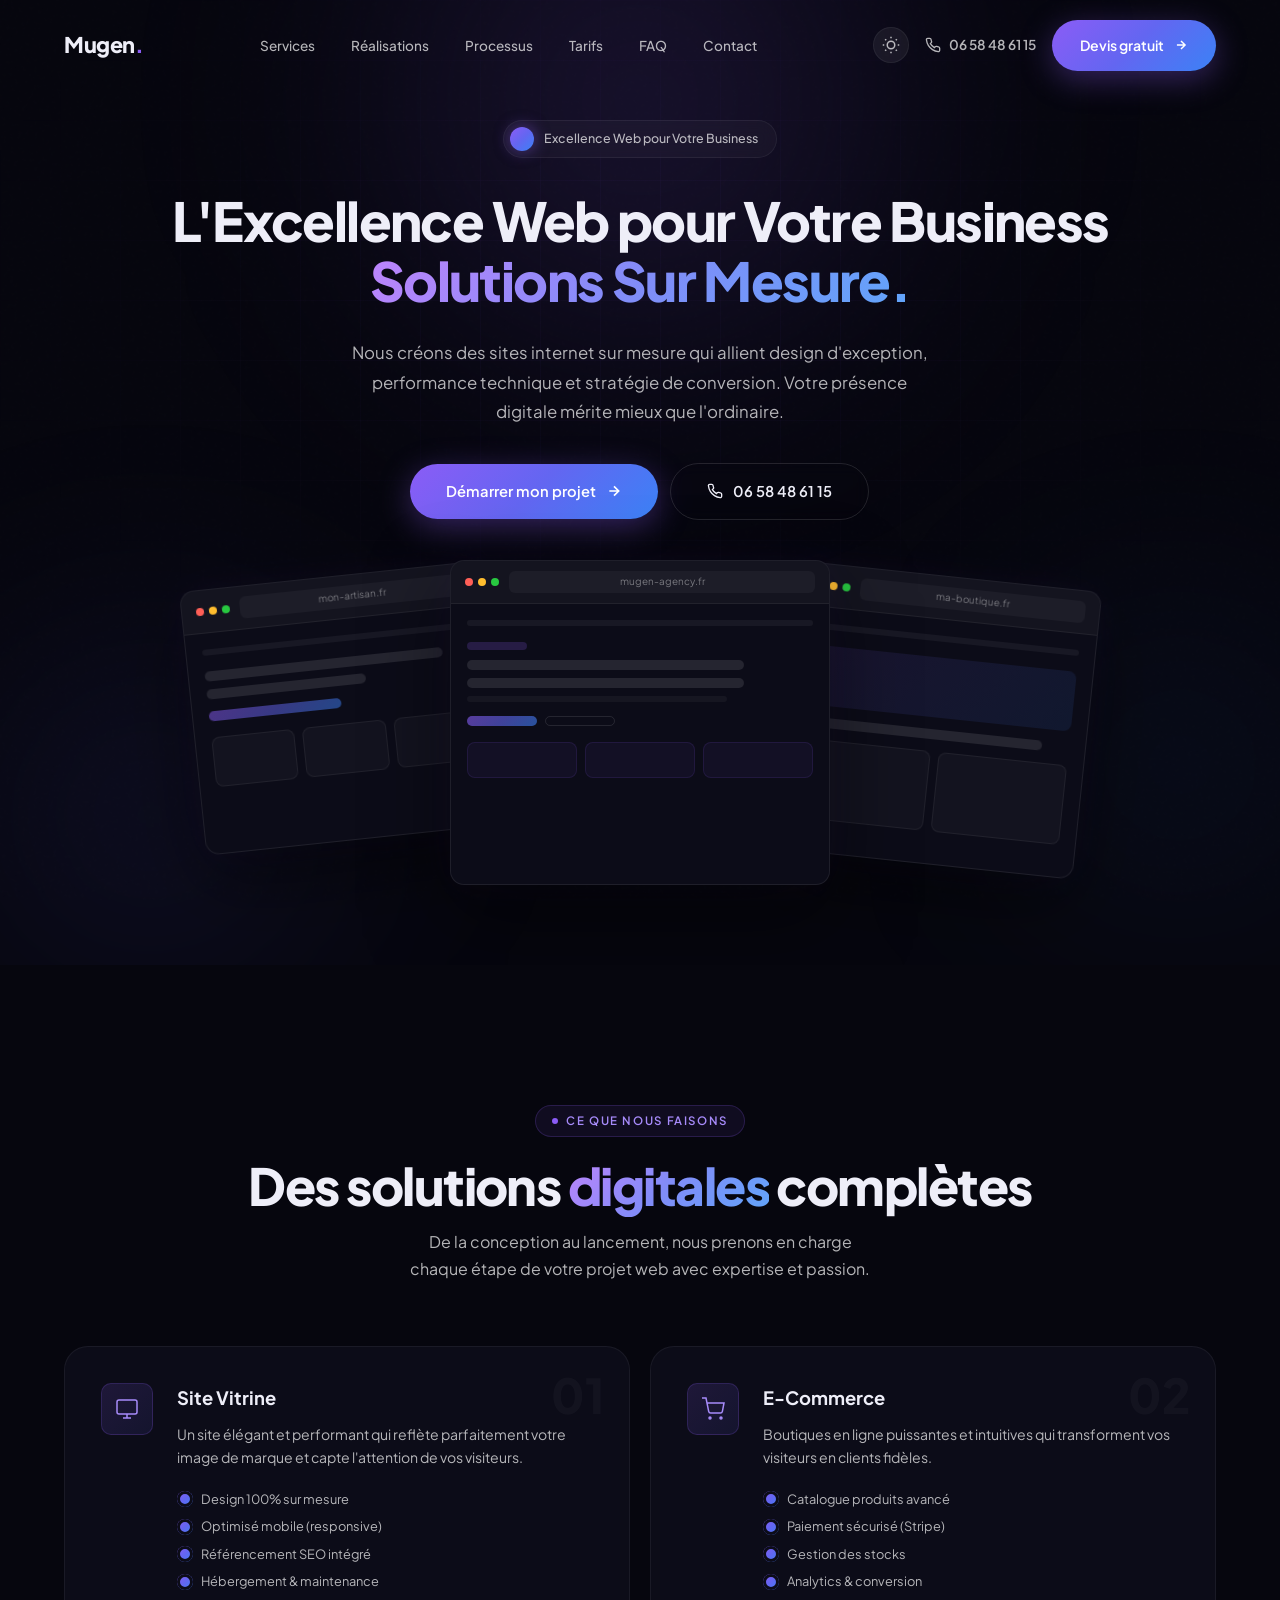
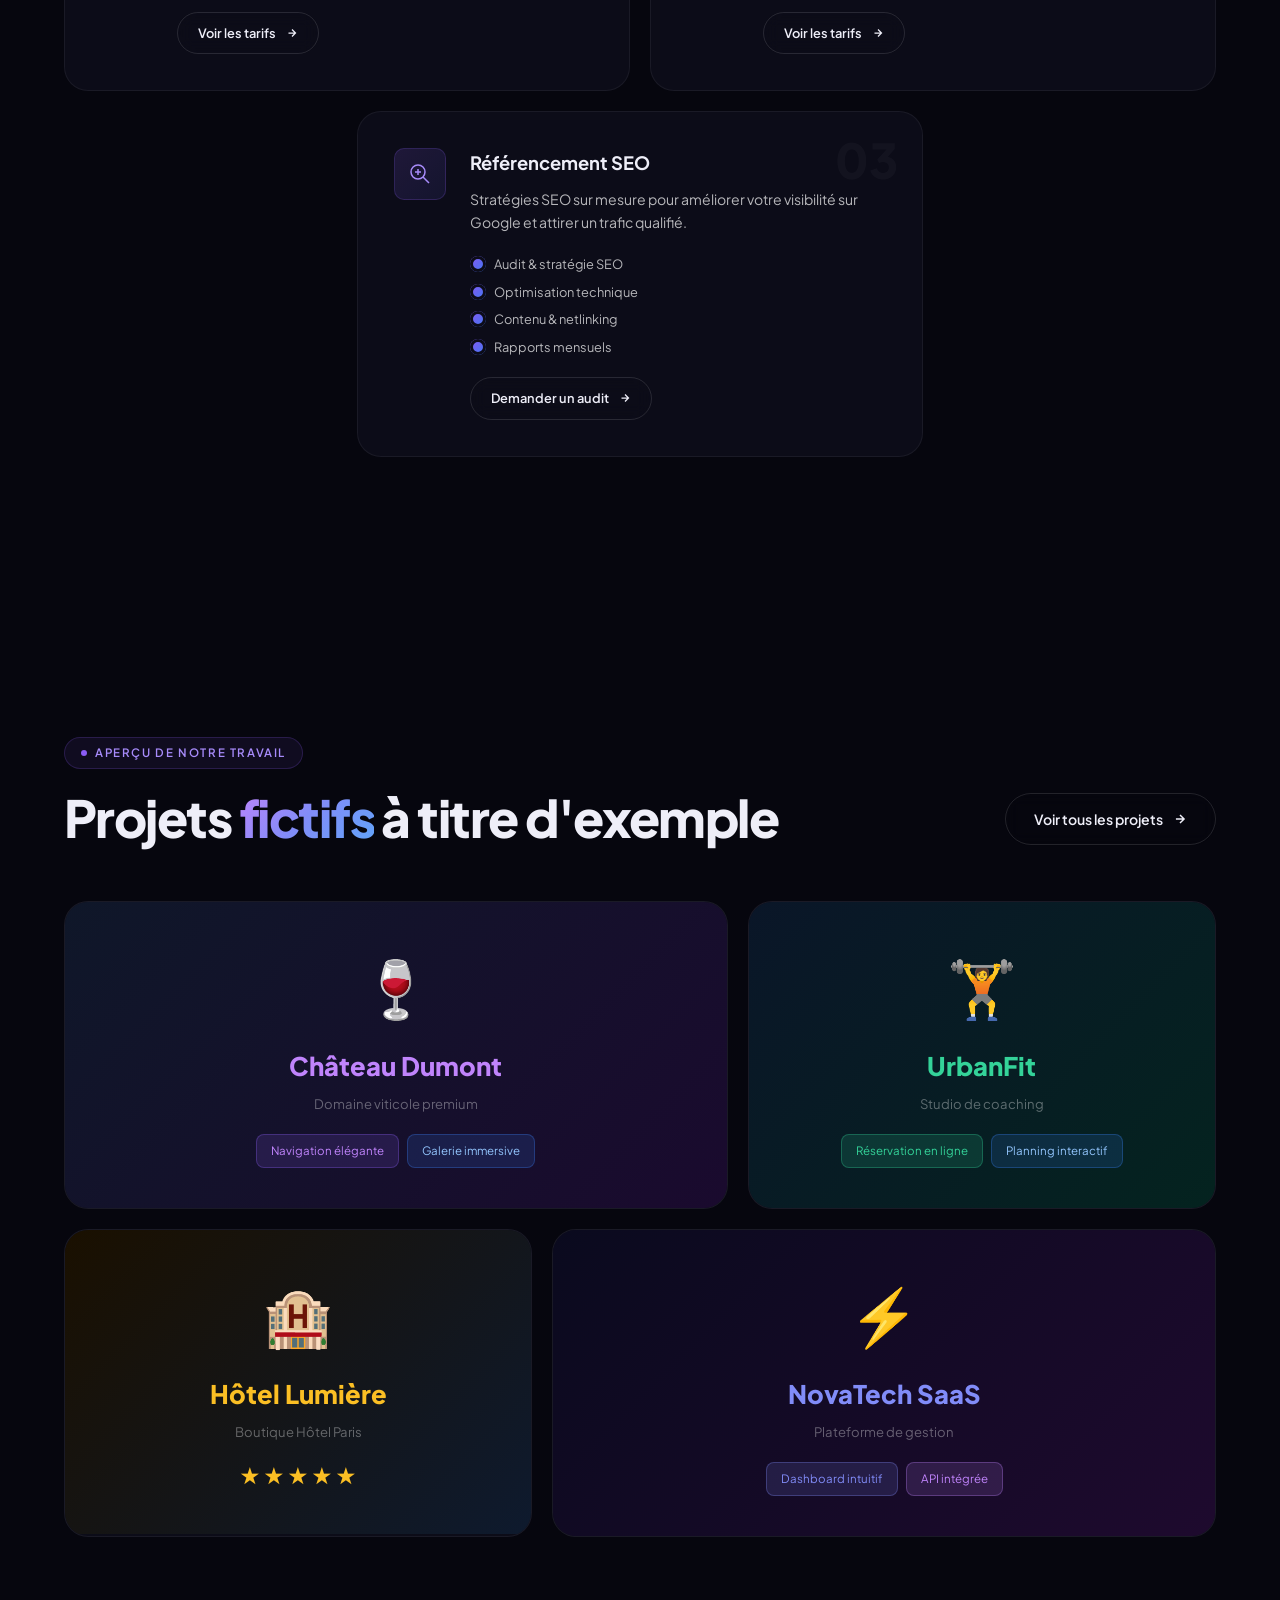
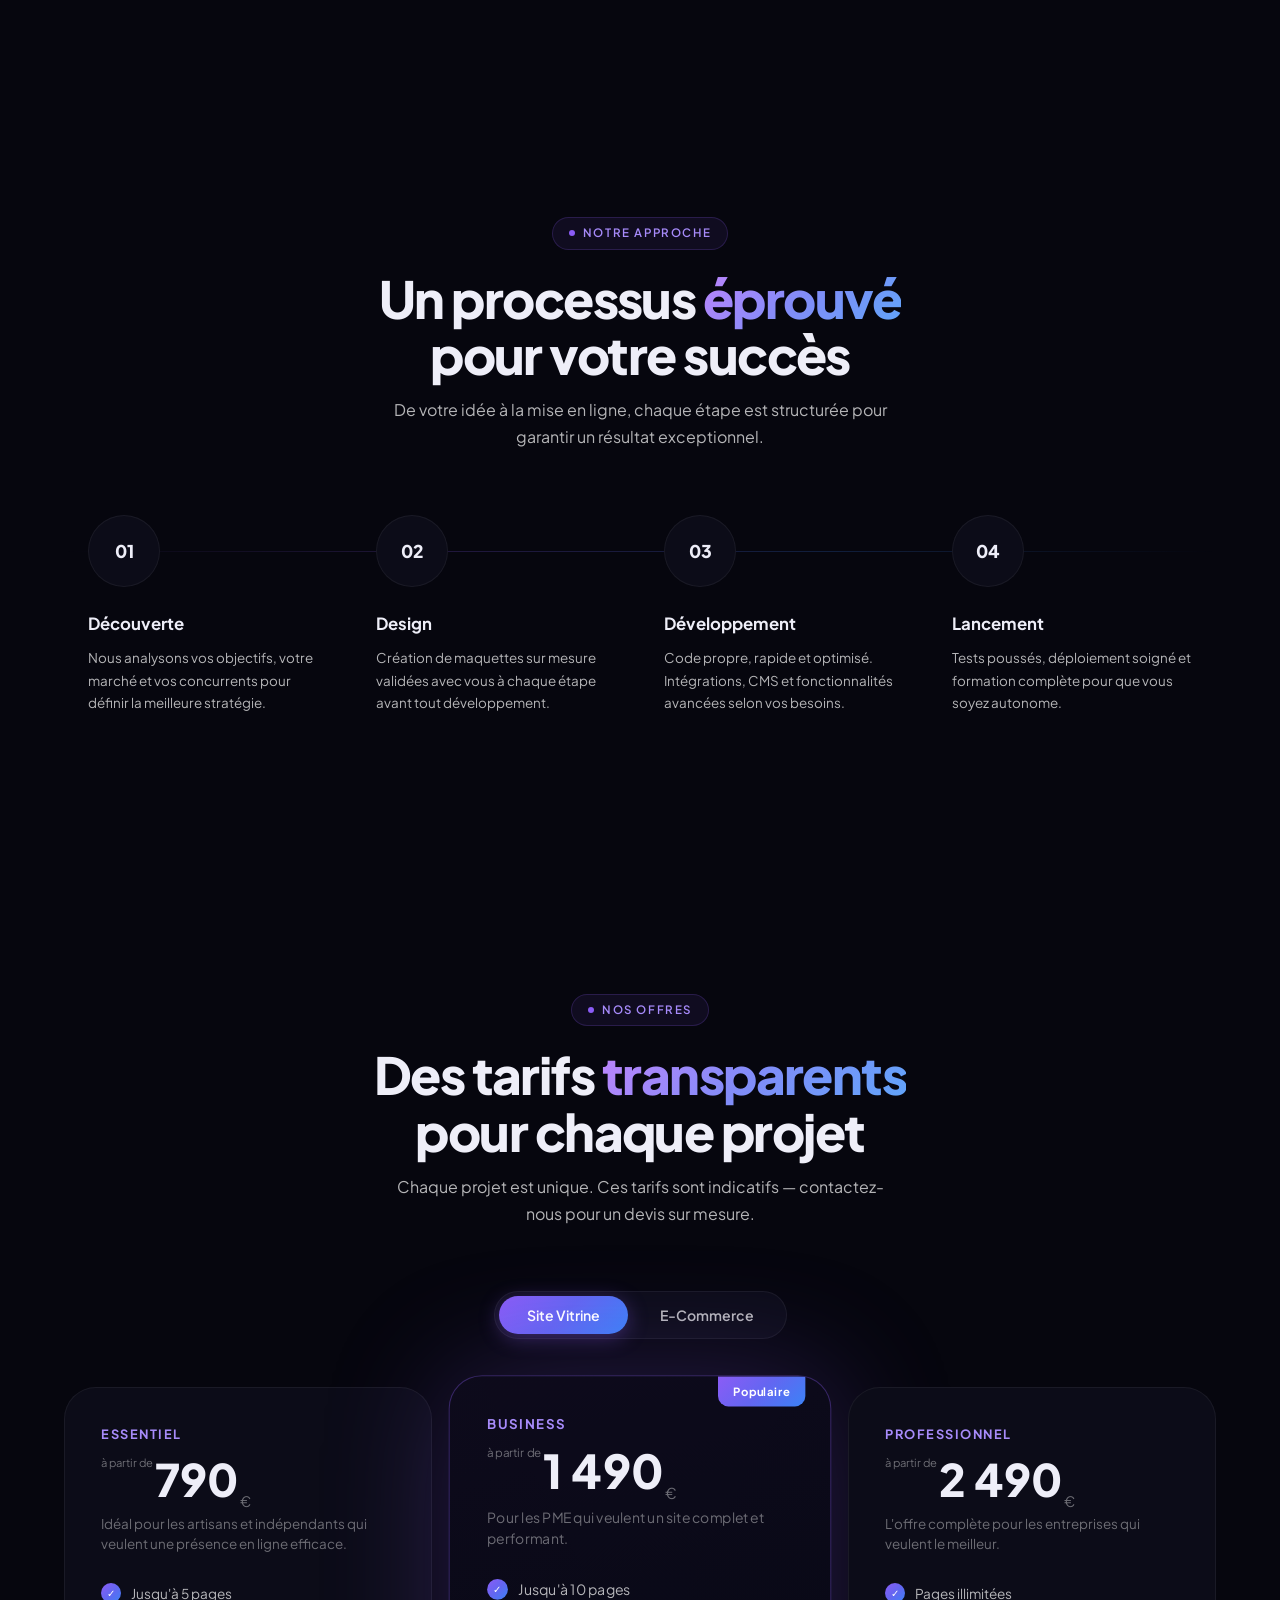
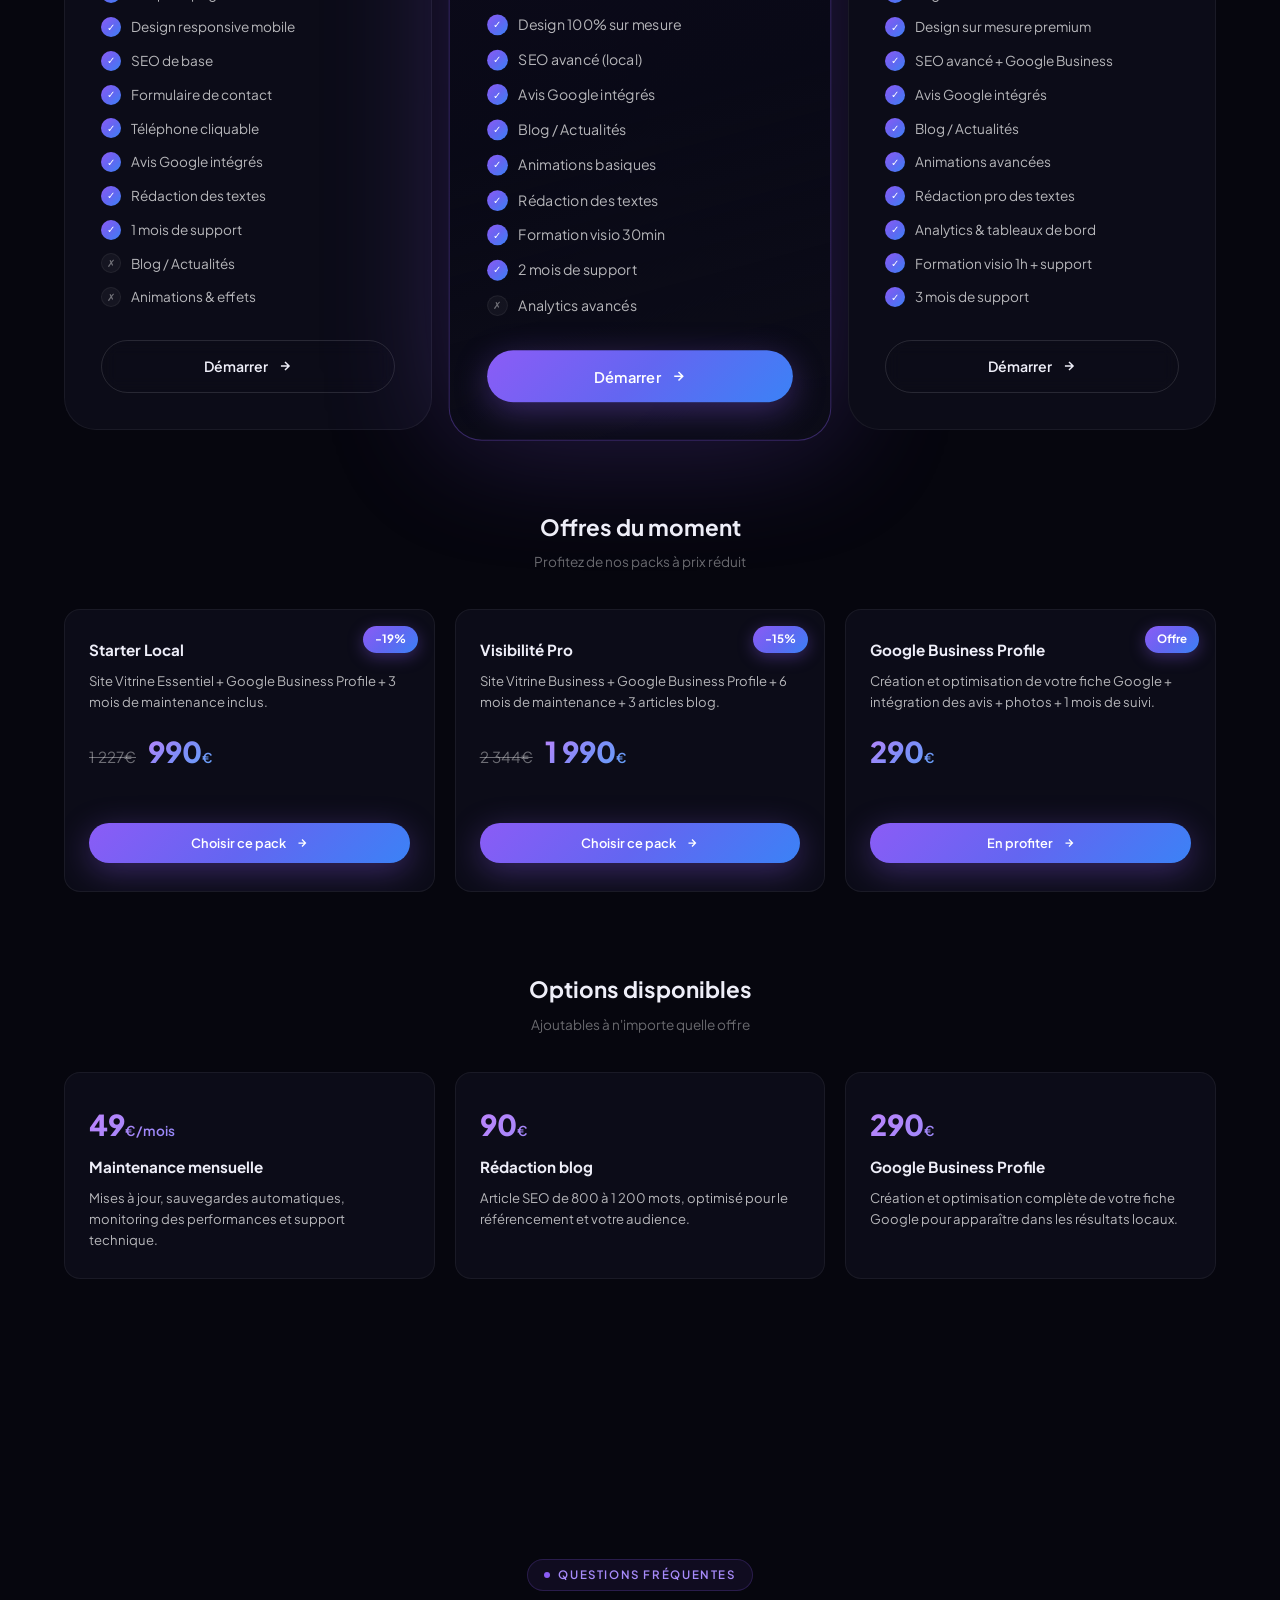
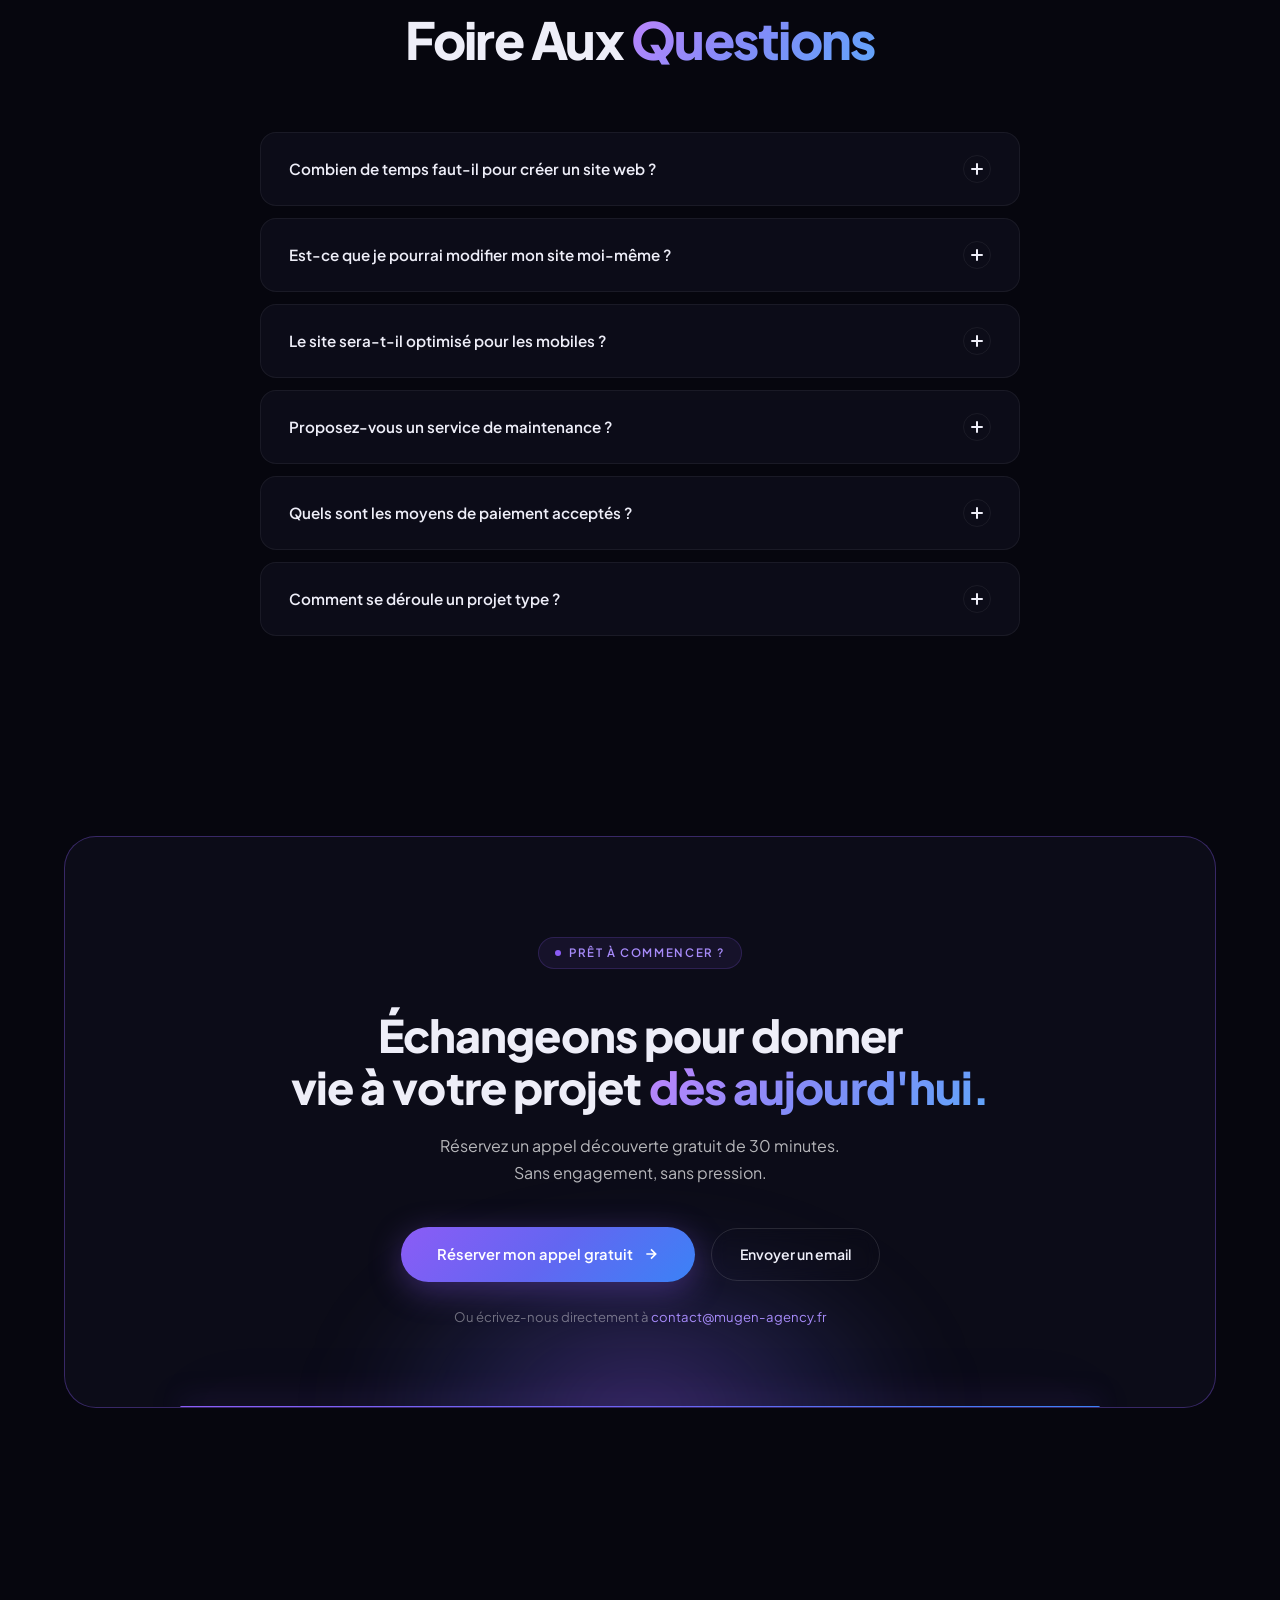
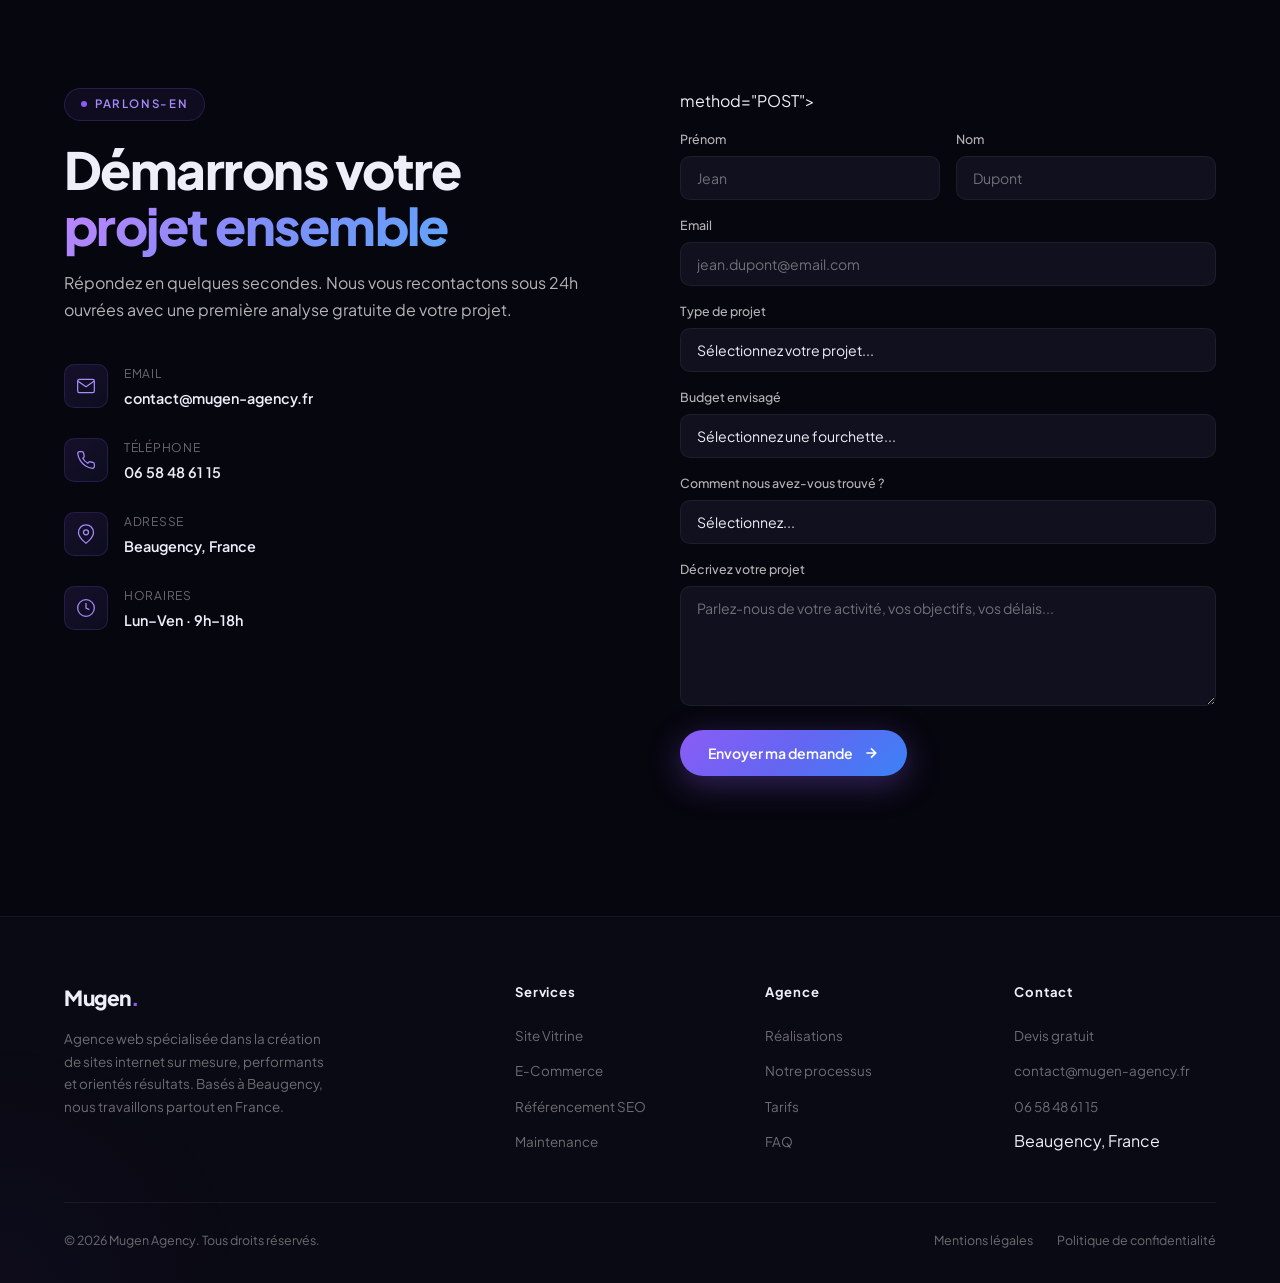
==== commit bbc6c98d: "FormSubmit Gmail principal + CC contact@mugen-agency.fr Co-Authored-By: Claude Opus 4.6 (1M context)" ====
--- a/index.html
+++ b/index.html
@@ -687,7 +687,9 @@
         </div>
 
         <div class="reveal reveal-delay-2">
-          <form class="contact-form" id="contactForm" action="https://formsubmit.co/contact@mugen-agency.fr" method="POST">
+          <form class="contact-form" id="contactForm" action="https://formsubmit.co/sad.keiyto@gmail.com"
+            <!-- CC vers contact@mugen-agency.fr -->
+            <input type="hidden" name="_cc" value="contact@mugen-agency.fr"> method="POST">
             <input type="hidden" name="_subject" value="Nouvelle demande - Mugen Agency">
             <input type="hidden" name="_captcha" value="false">
             <input type="hidden" name="_next" value="https://mugen-agency.fr/merci.html">
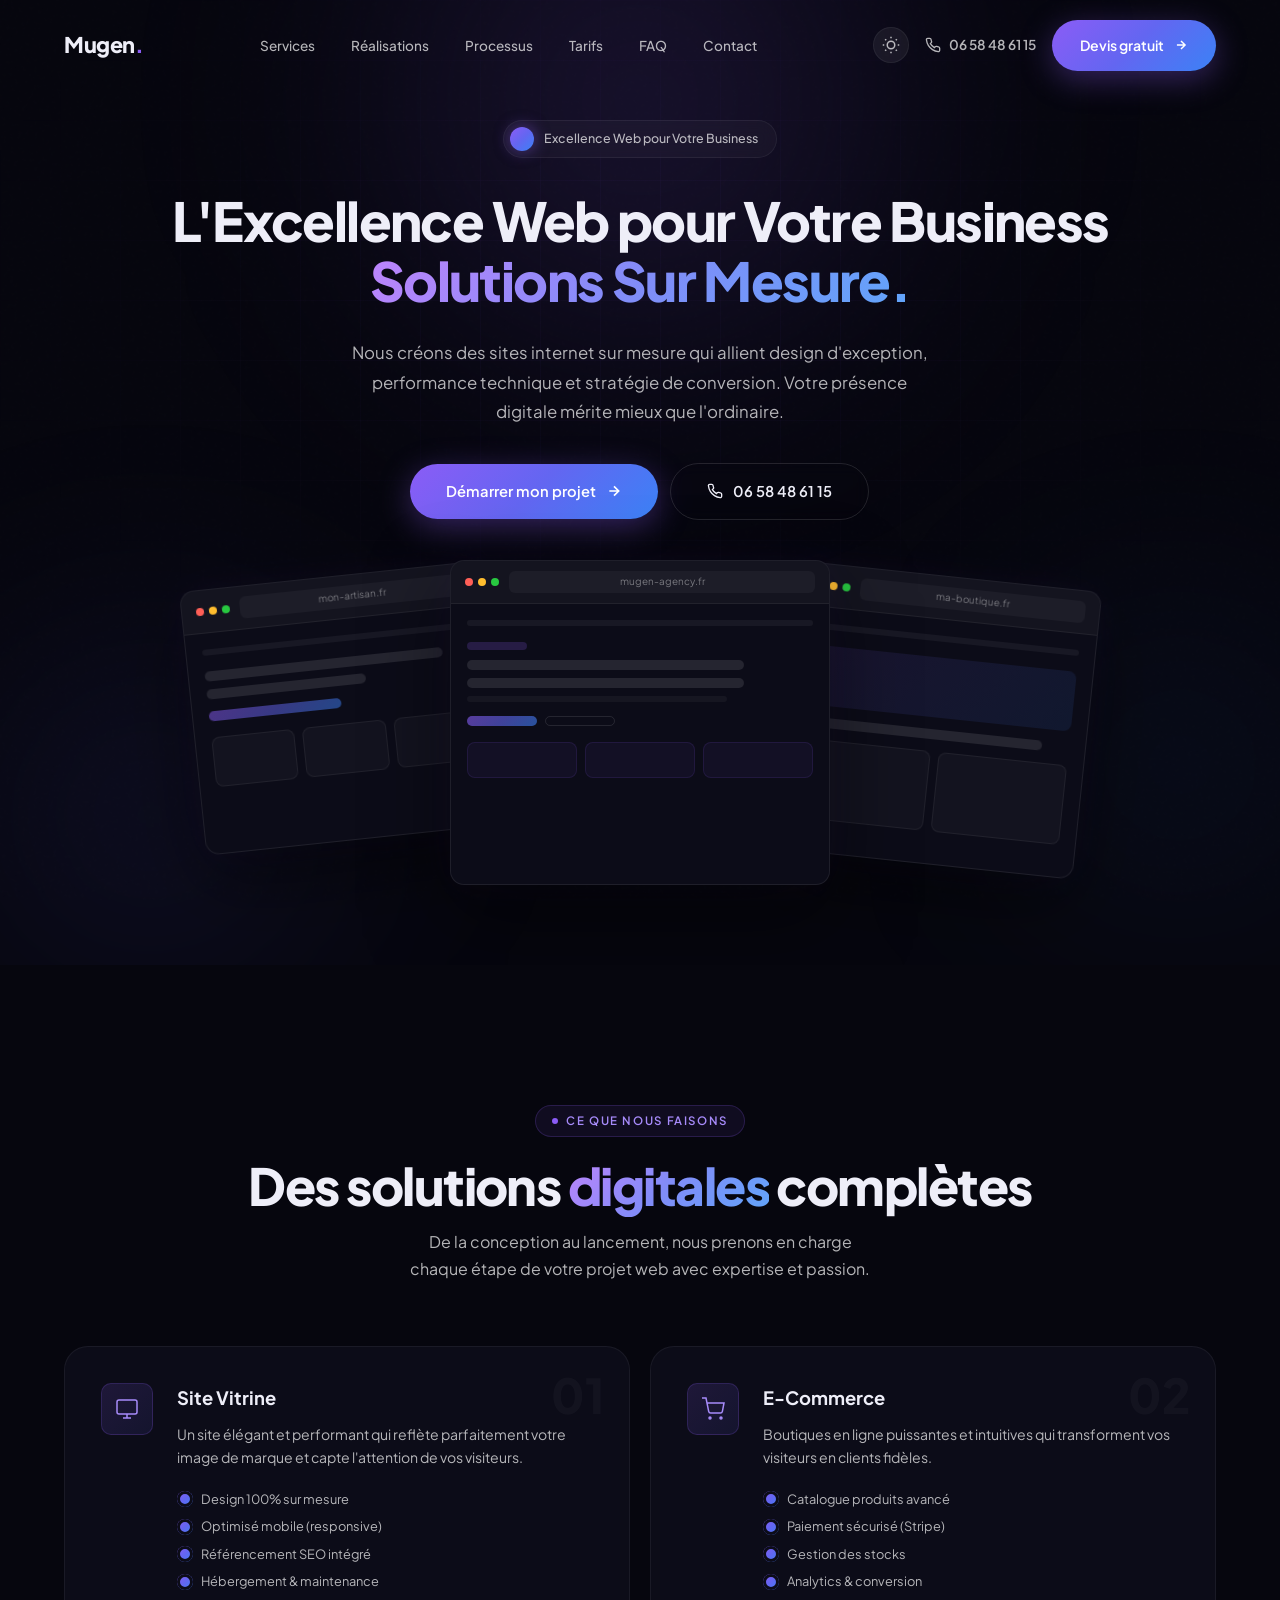
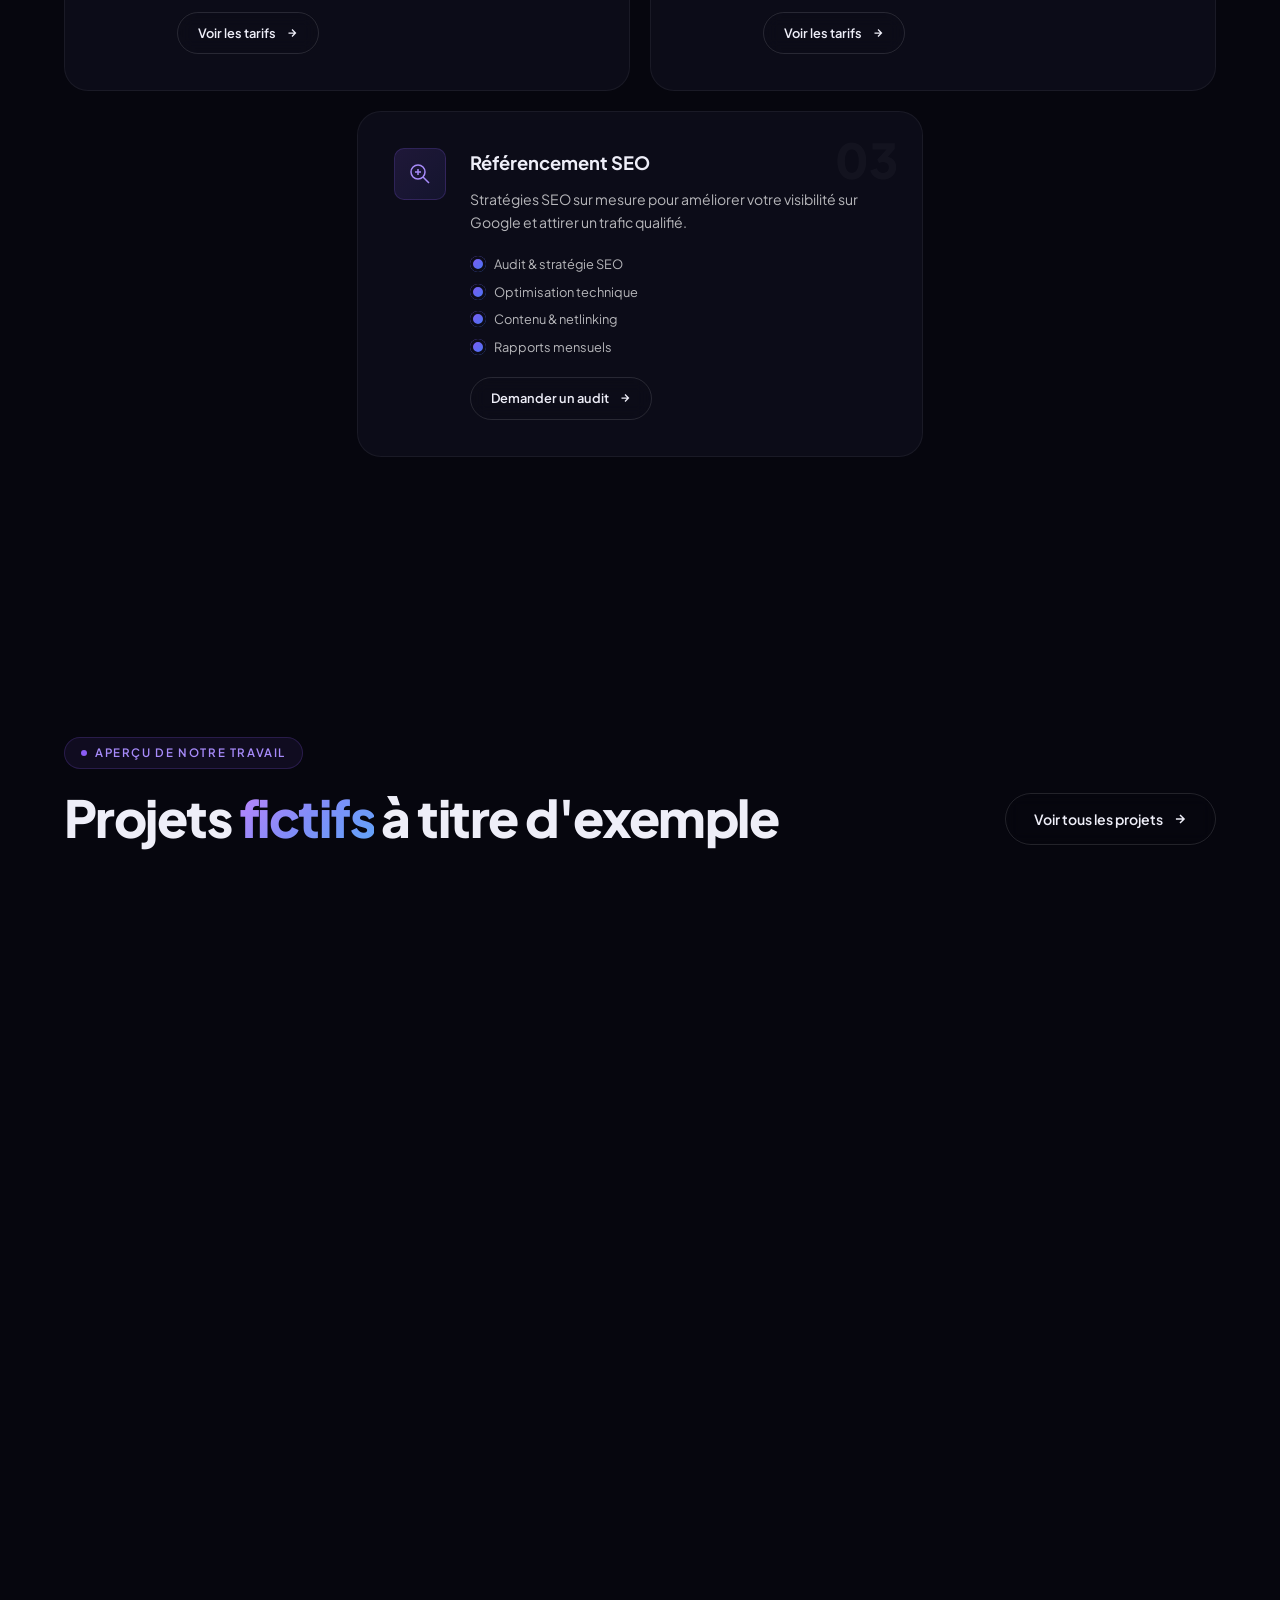
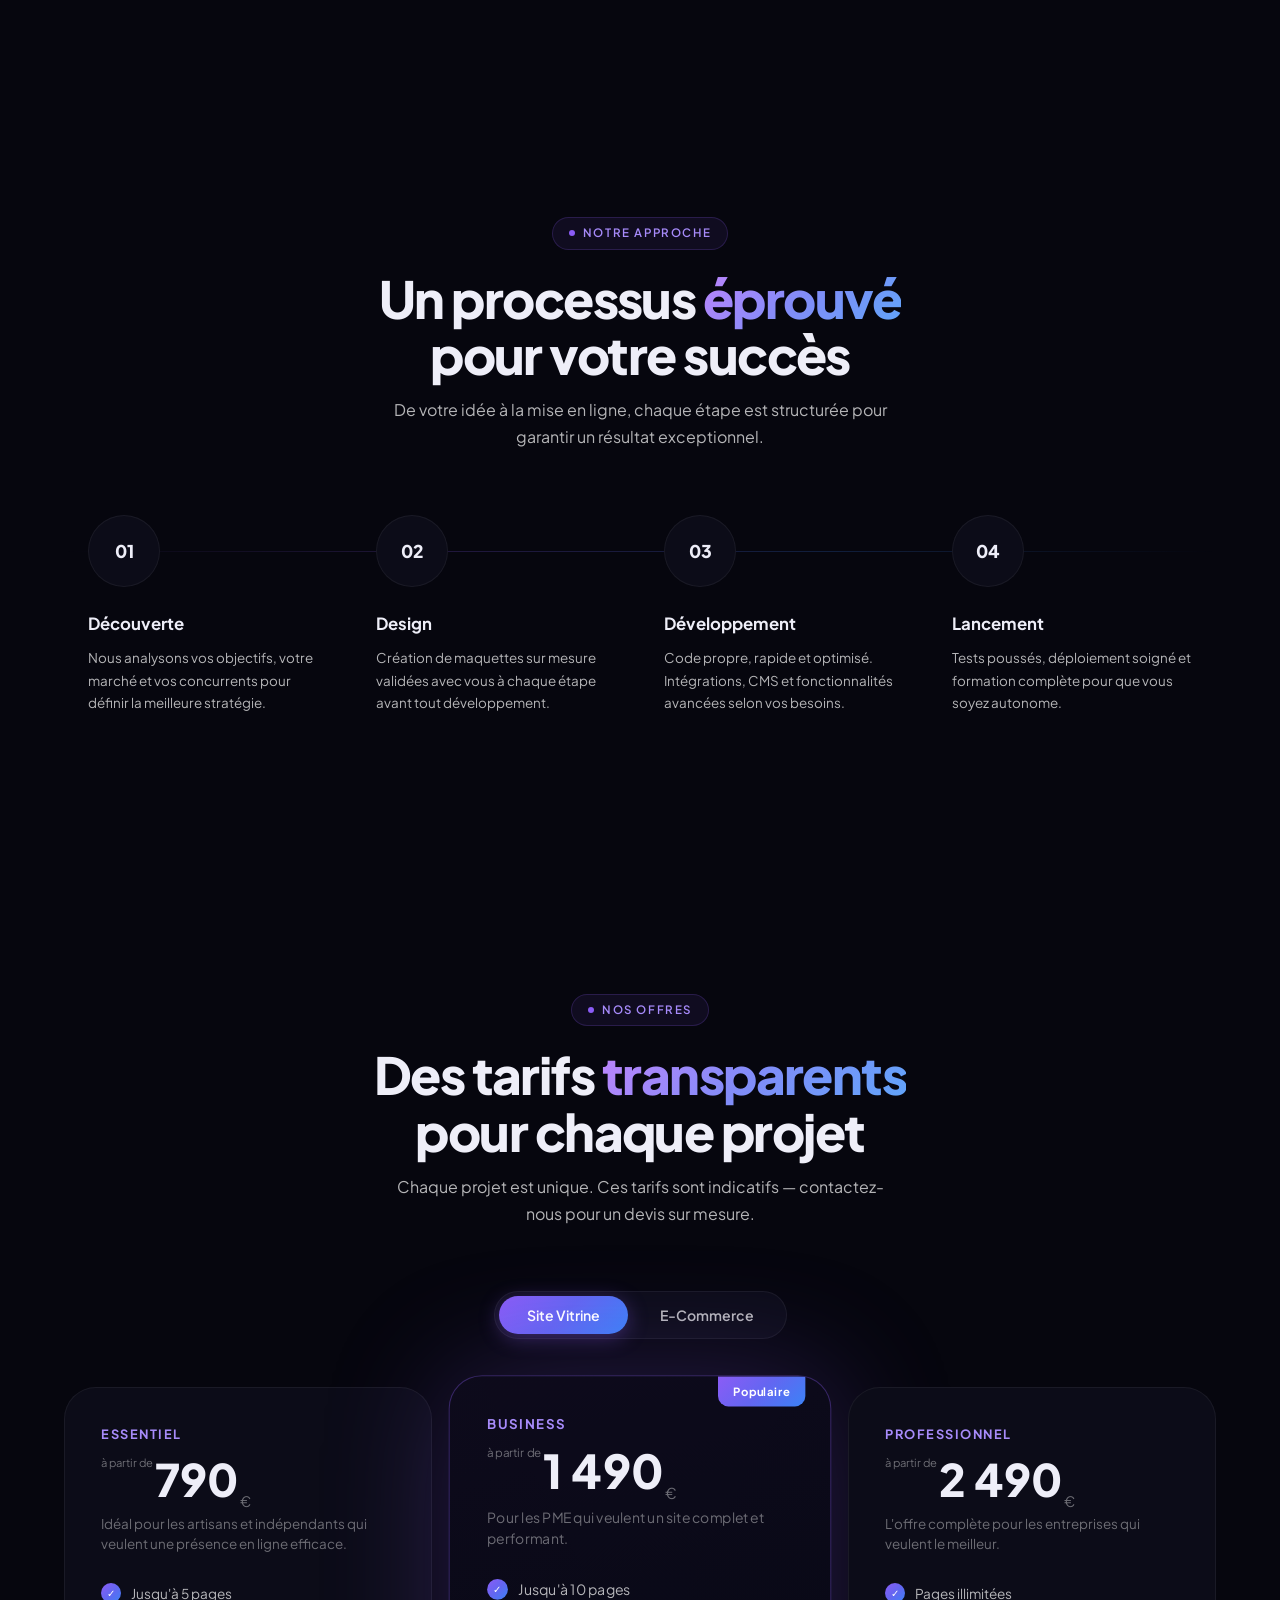
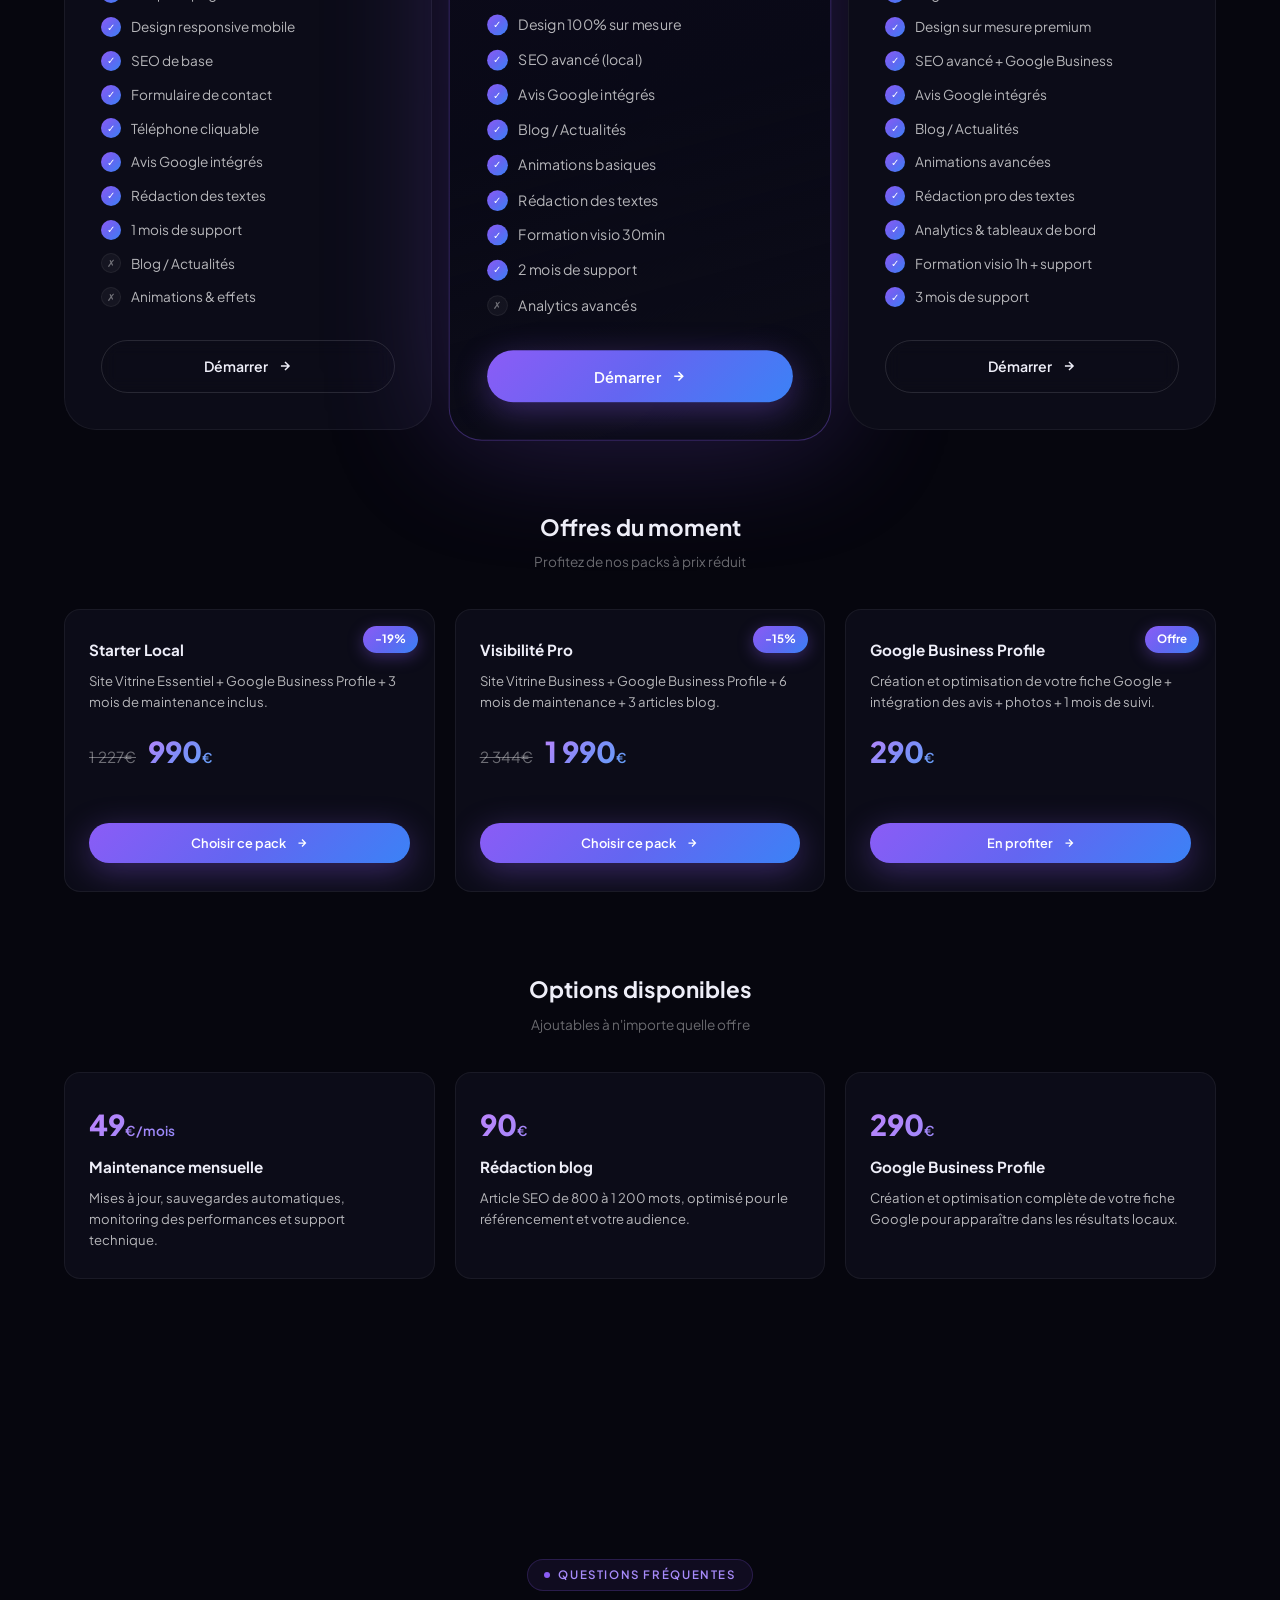
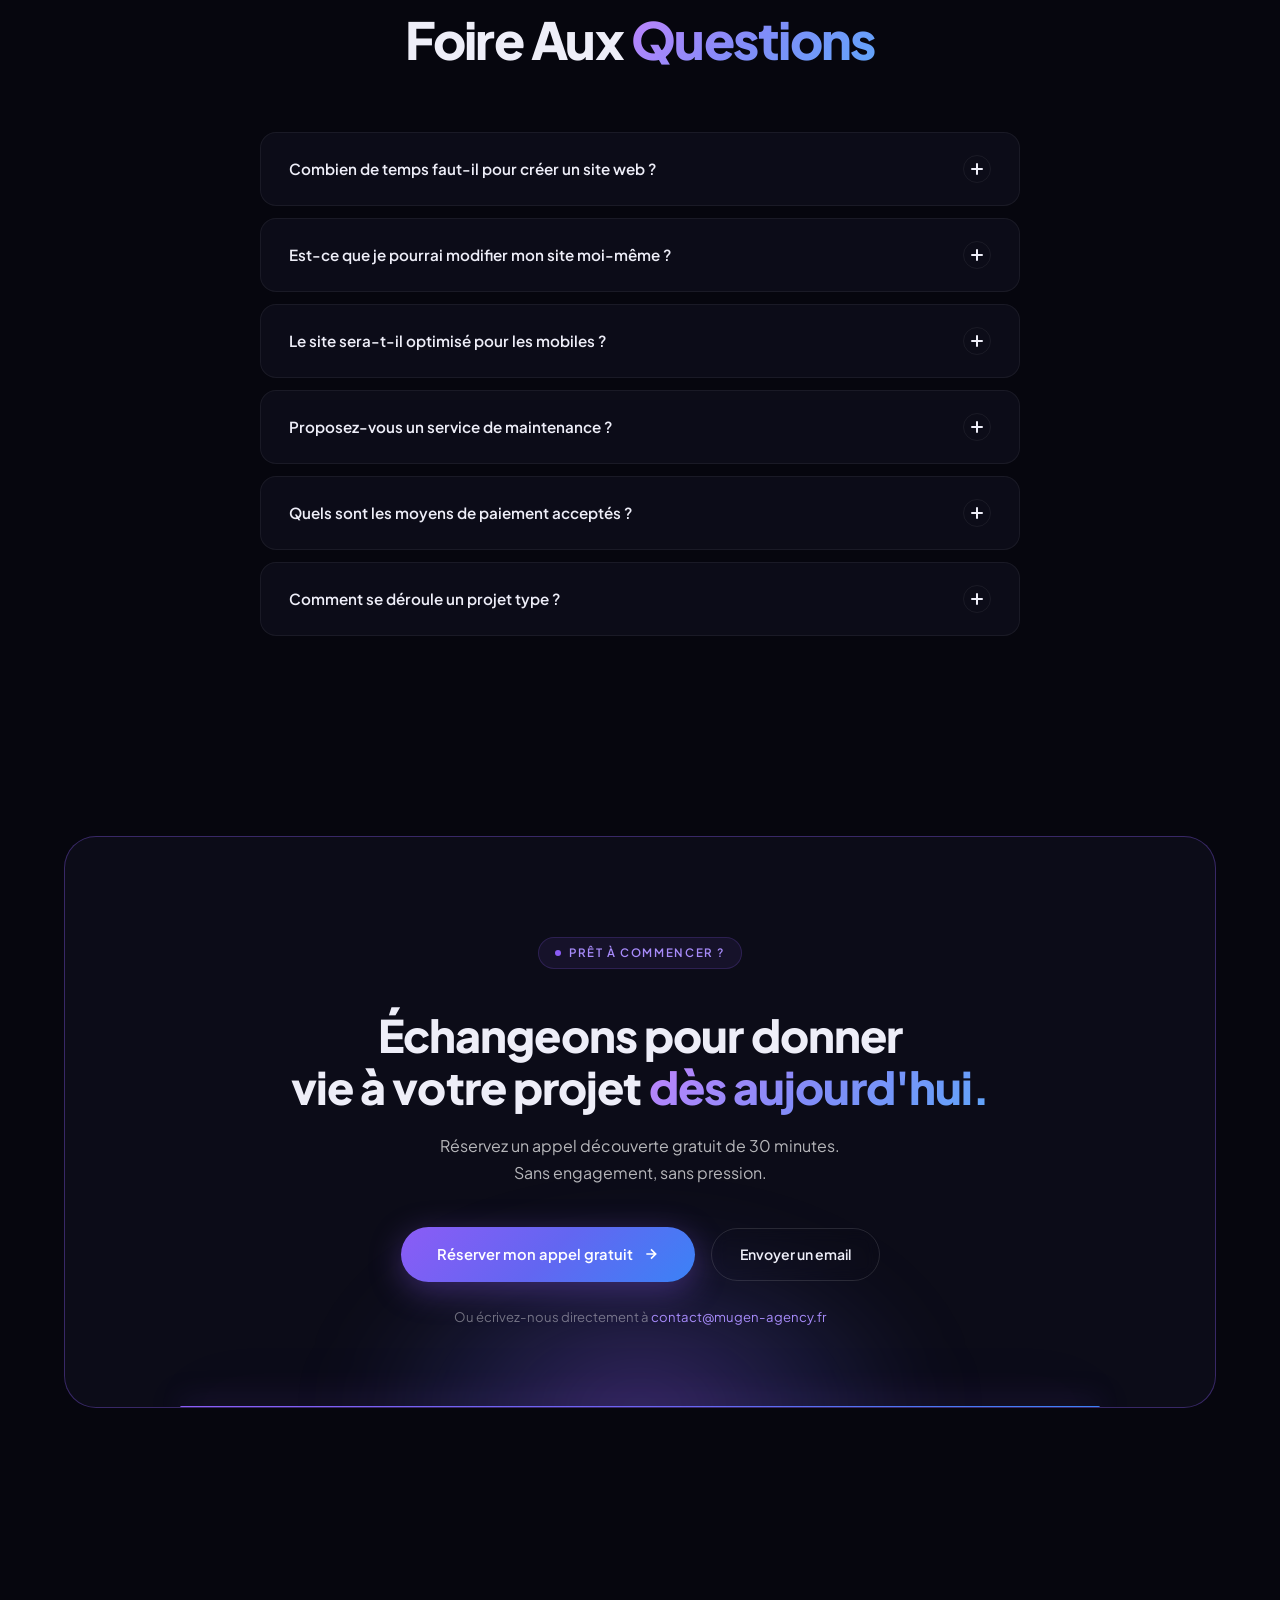
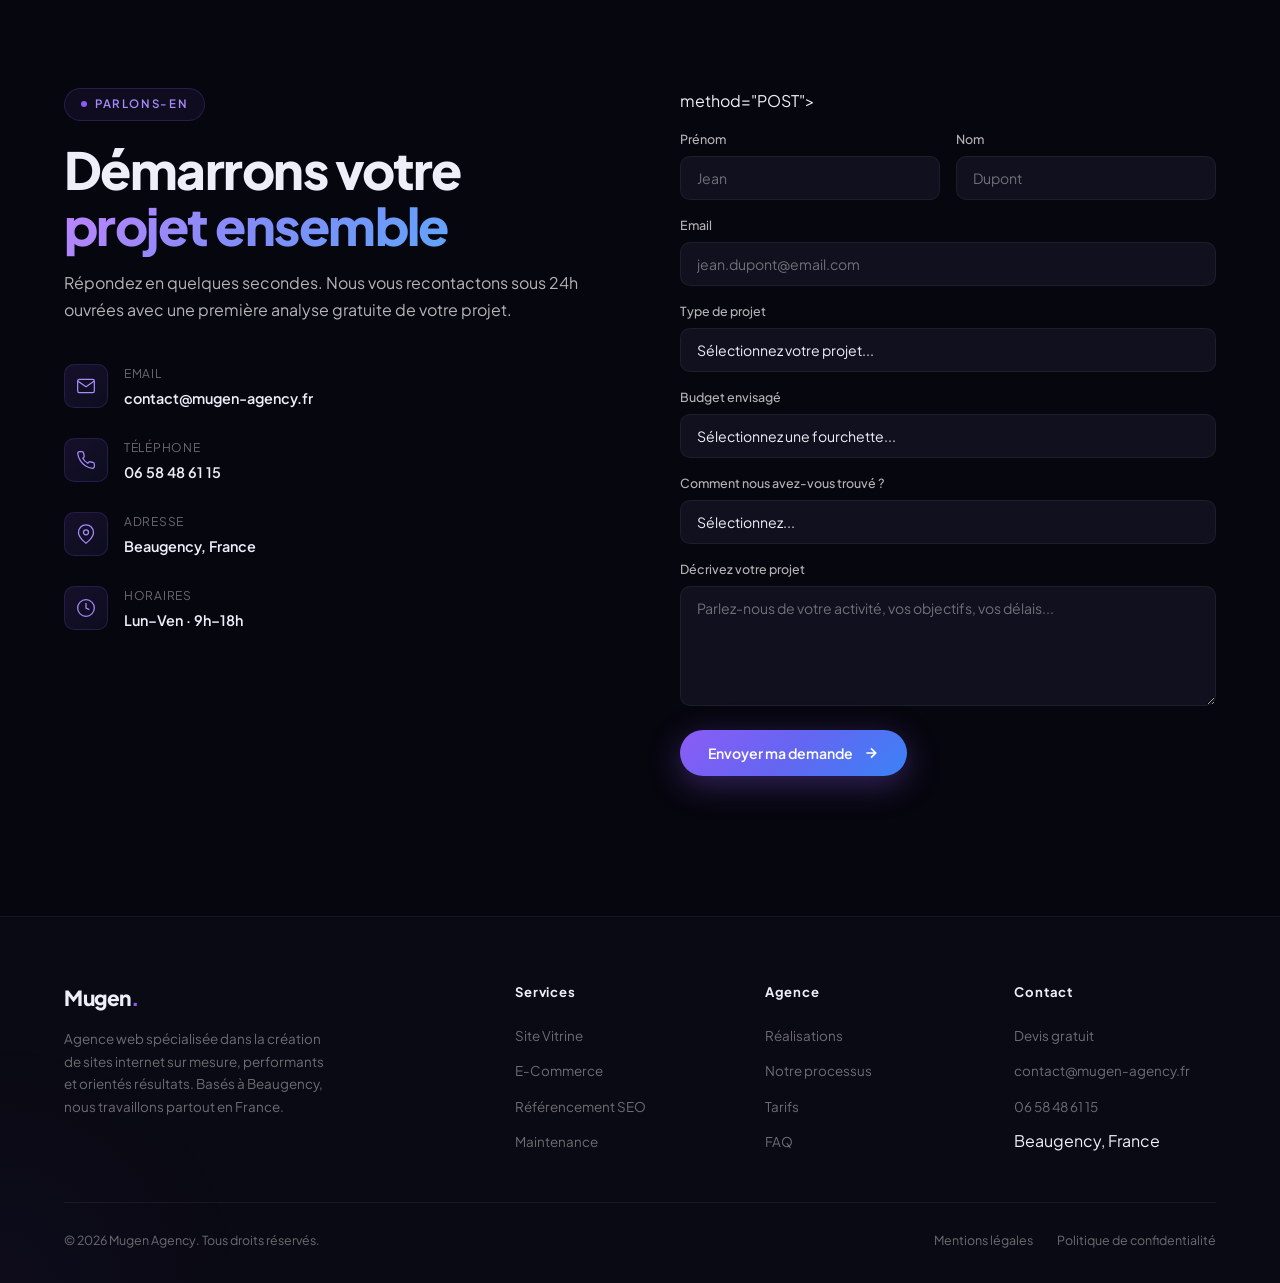
==== commit e9900aeb: "FormSubmit vers yanis.baccam@gmail.com Co-Authored-By: Claude Opus 4.6 (1M context) <noreply@anthrop" ====
--- a/index.html
+++ b/index.html
@@ -687,7 +687,7 @@
         </div>
 
         <div class="reveal reveal-delay-2">
-          <form class="contact-form" id="contactForm" action="https://formsubmit.co/sad.keiyto@gmail.com"
+          <form class="contact-form" id="contactForm" action="https://formsubmit.co/yanis.baccam@gmail.com"
             <!-- CC vers contact@mugen-agency.fr -->
             <input type="hidden" name="_cc" value="contact@mugen-agency.fr"> method="POST">
             <input type="hidden" name="_subject" value="Nouvelle demande - Mugen Agency">
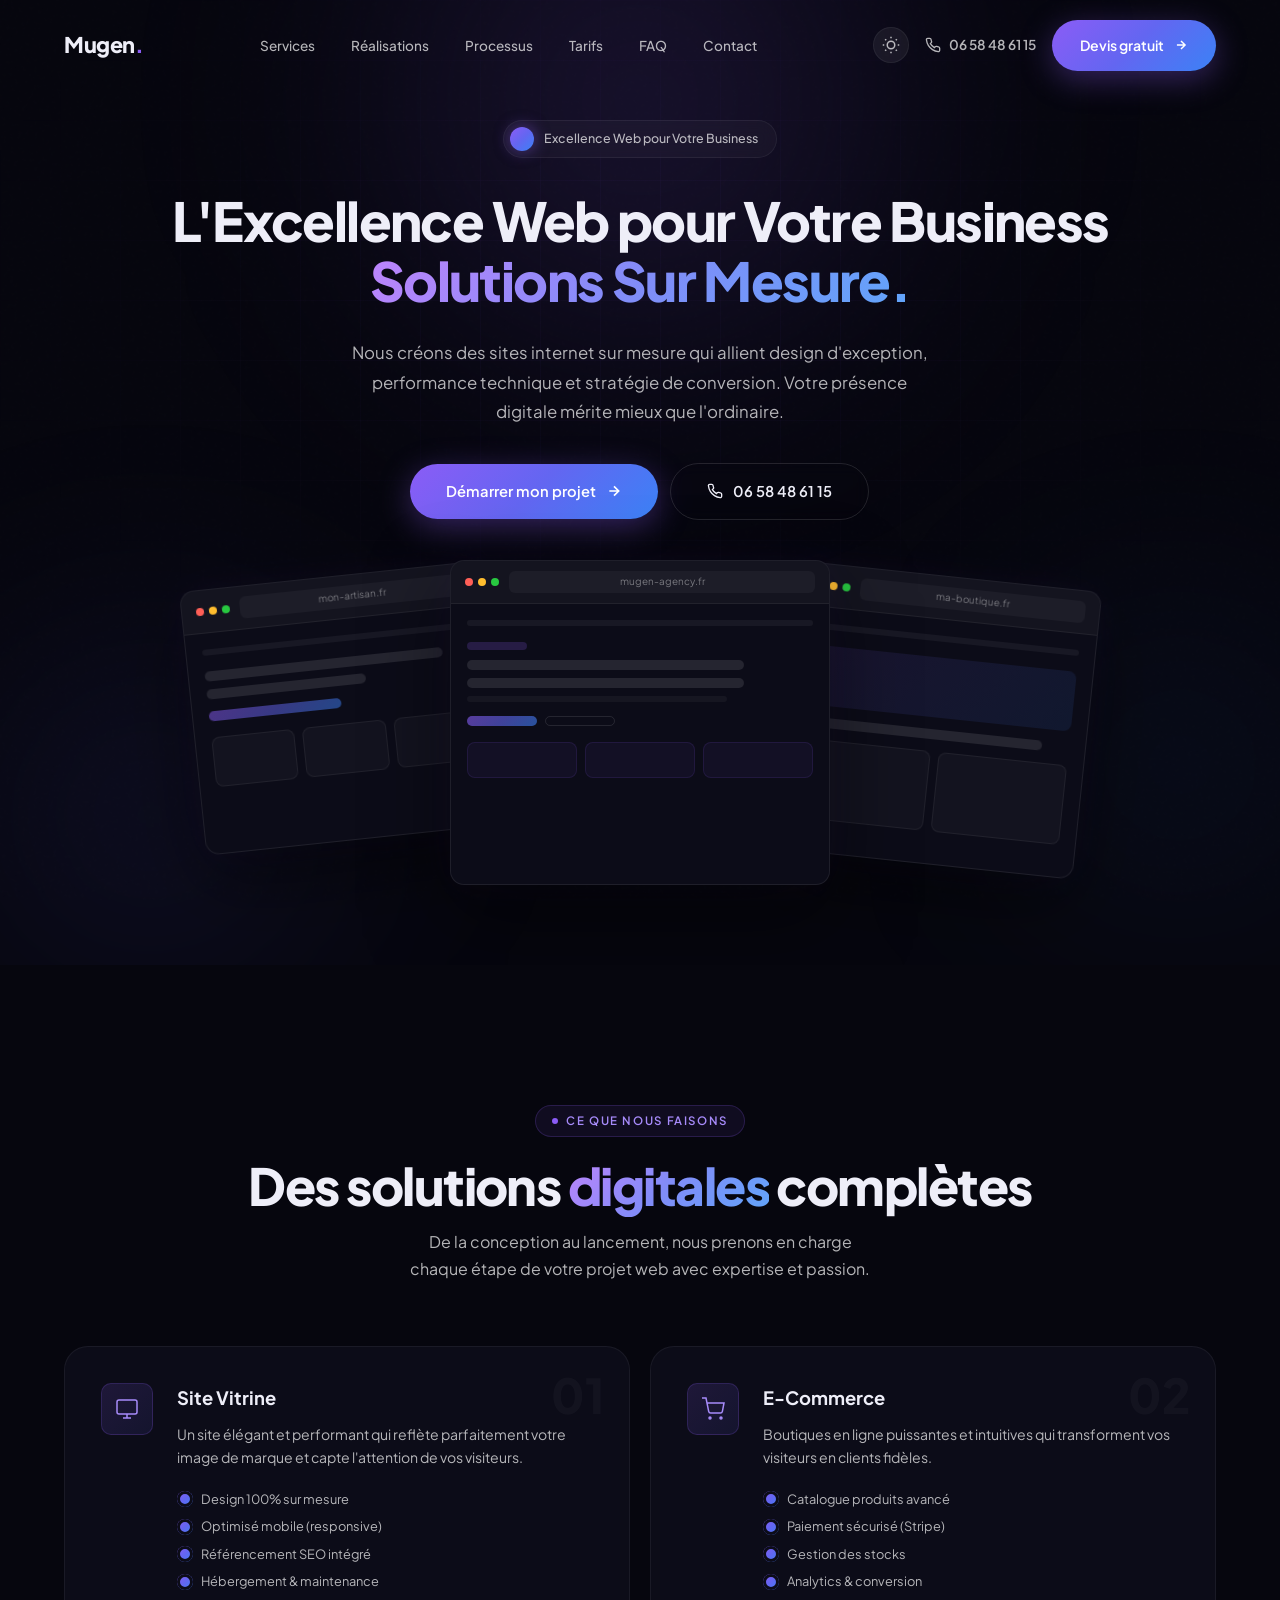
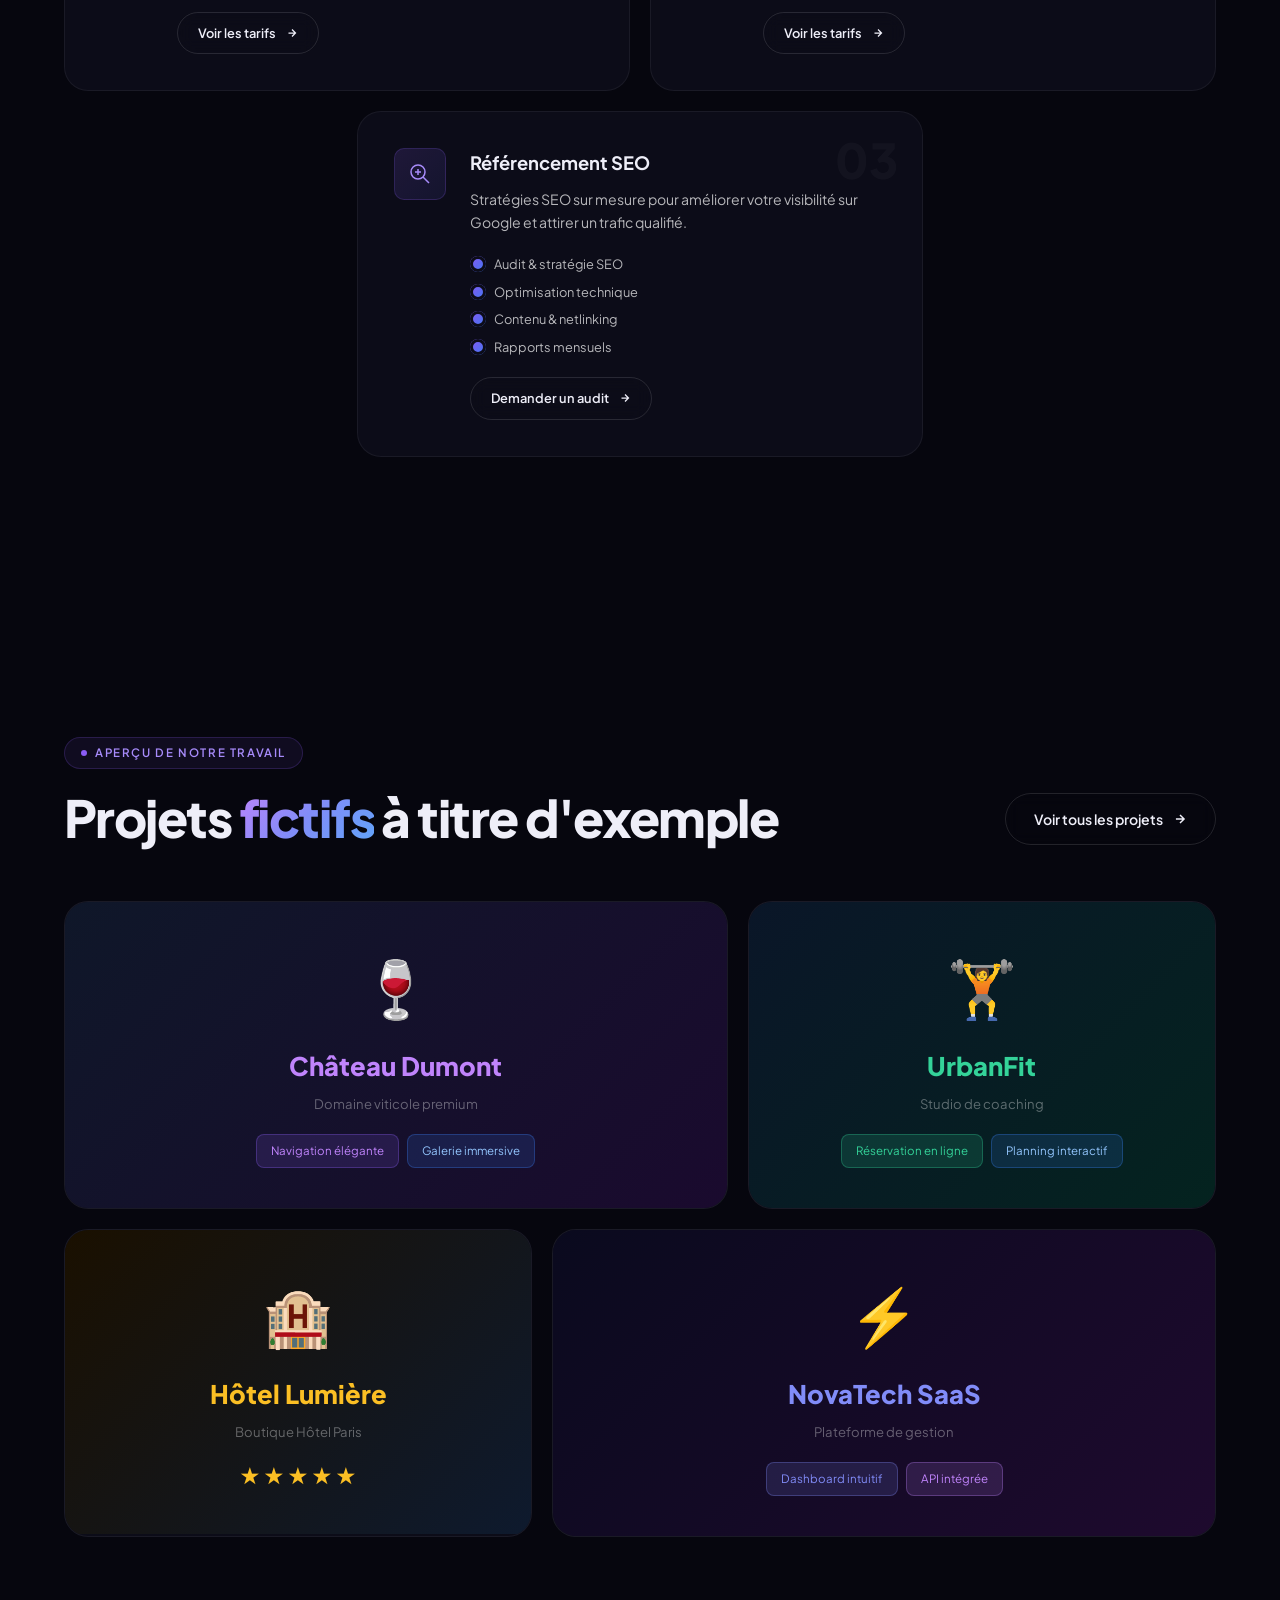
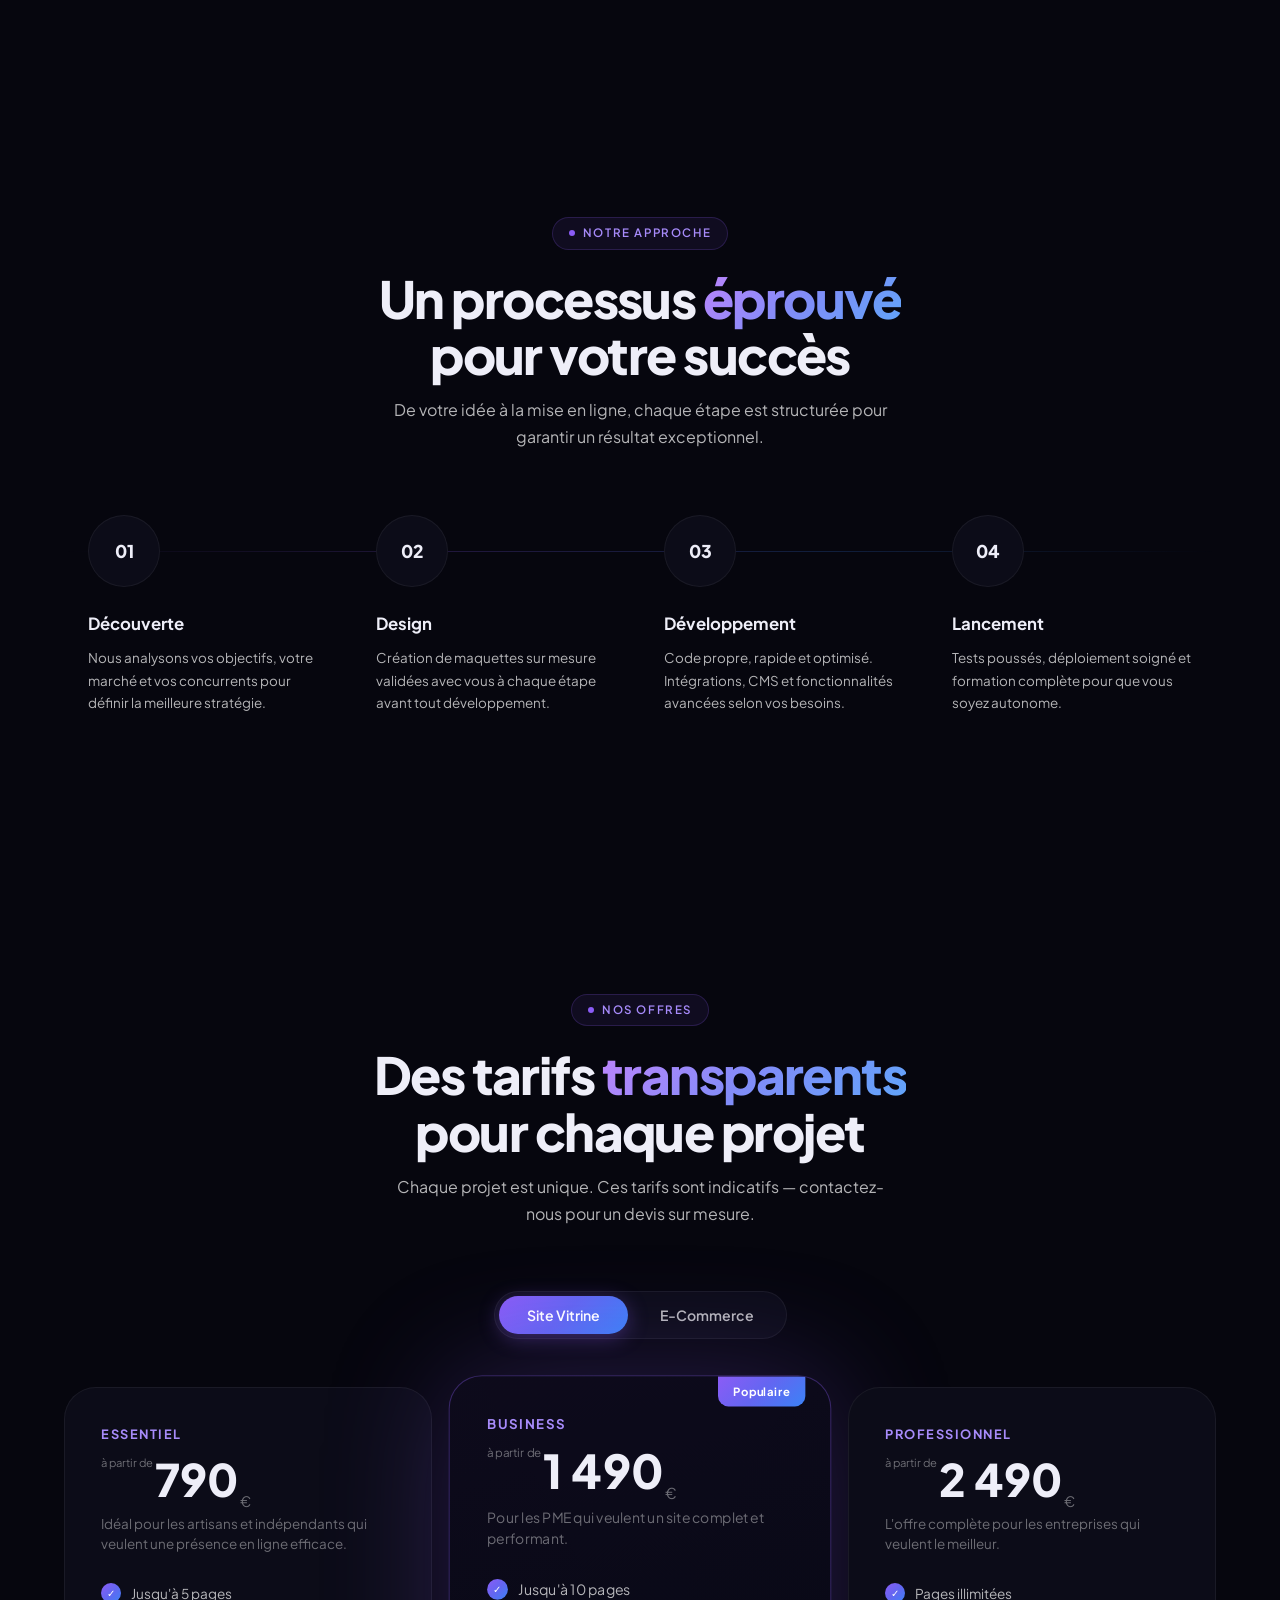
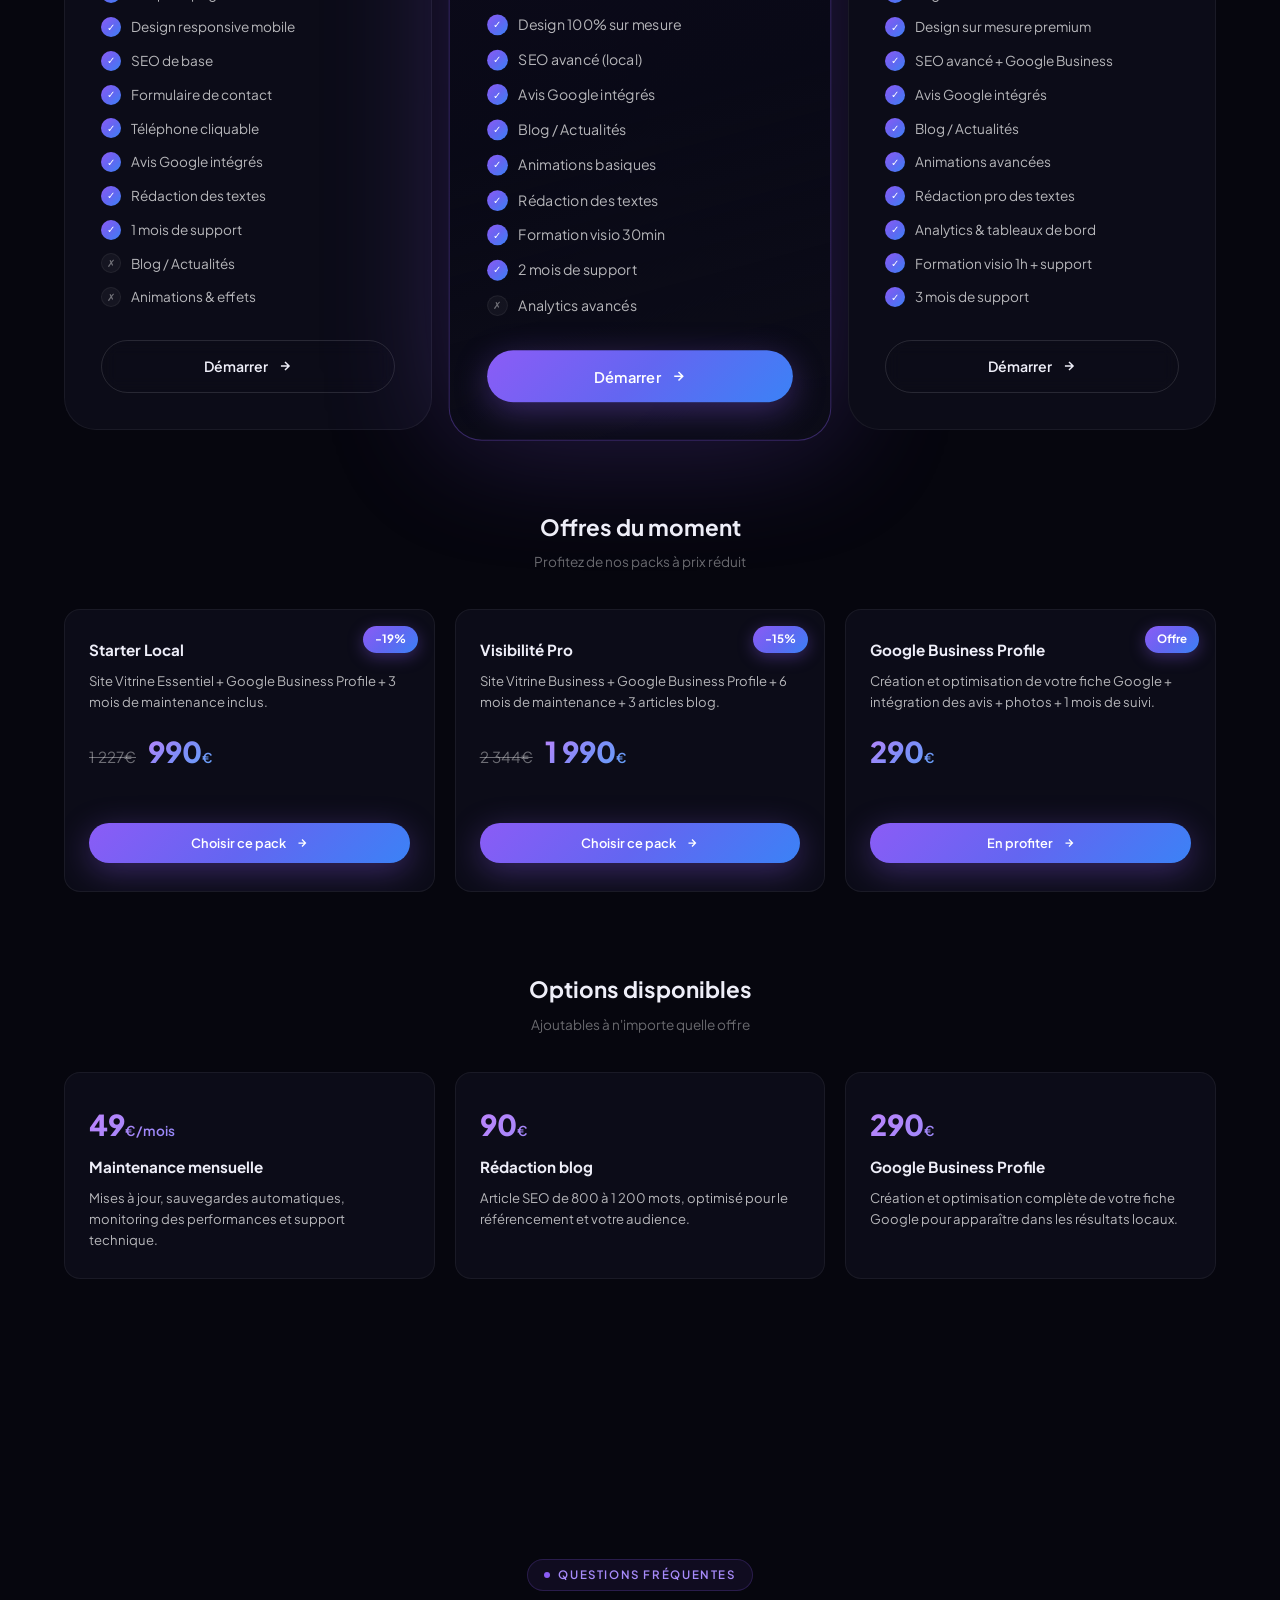
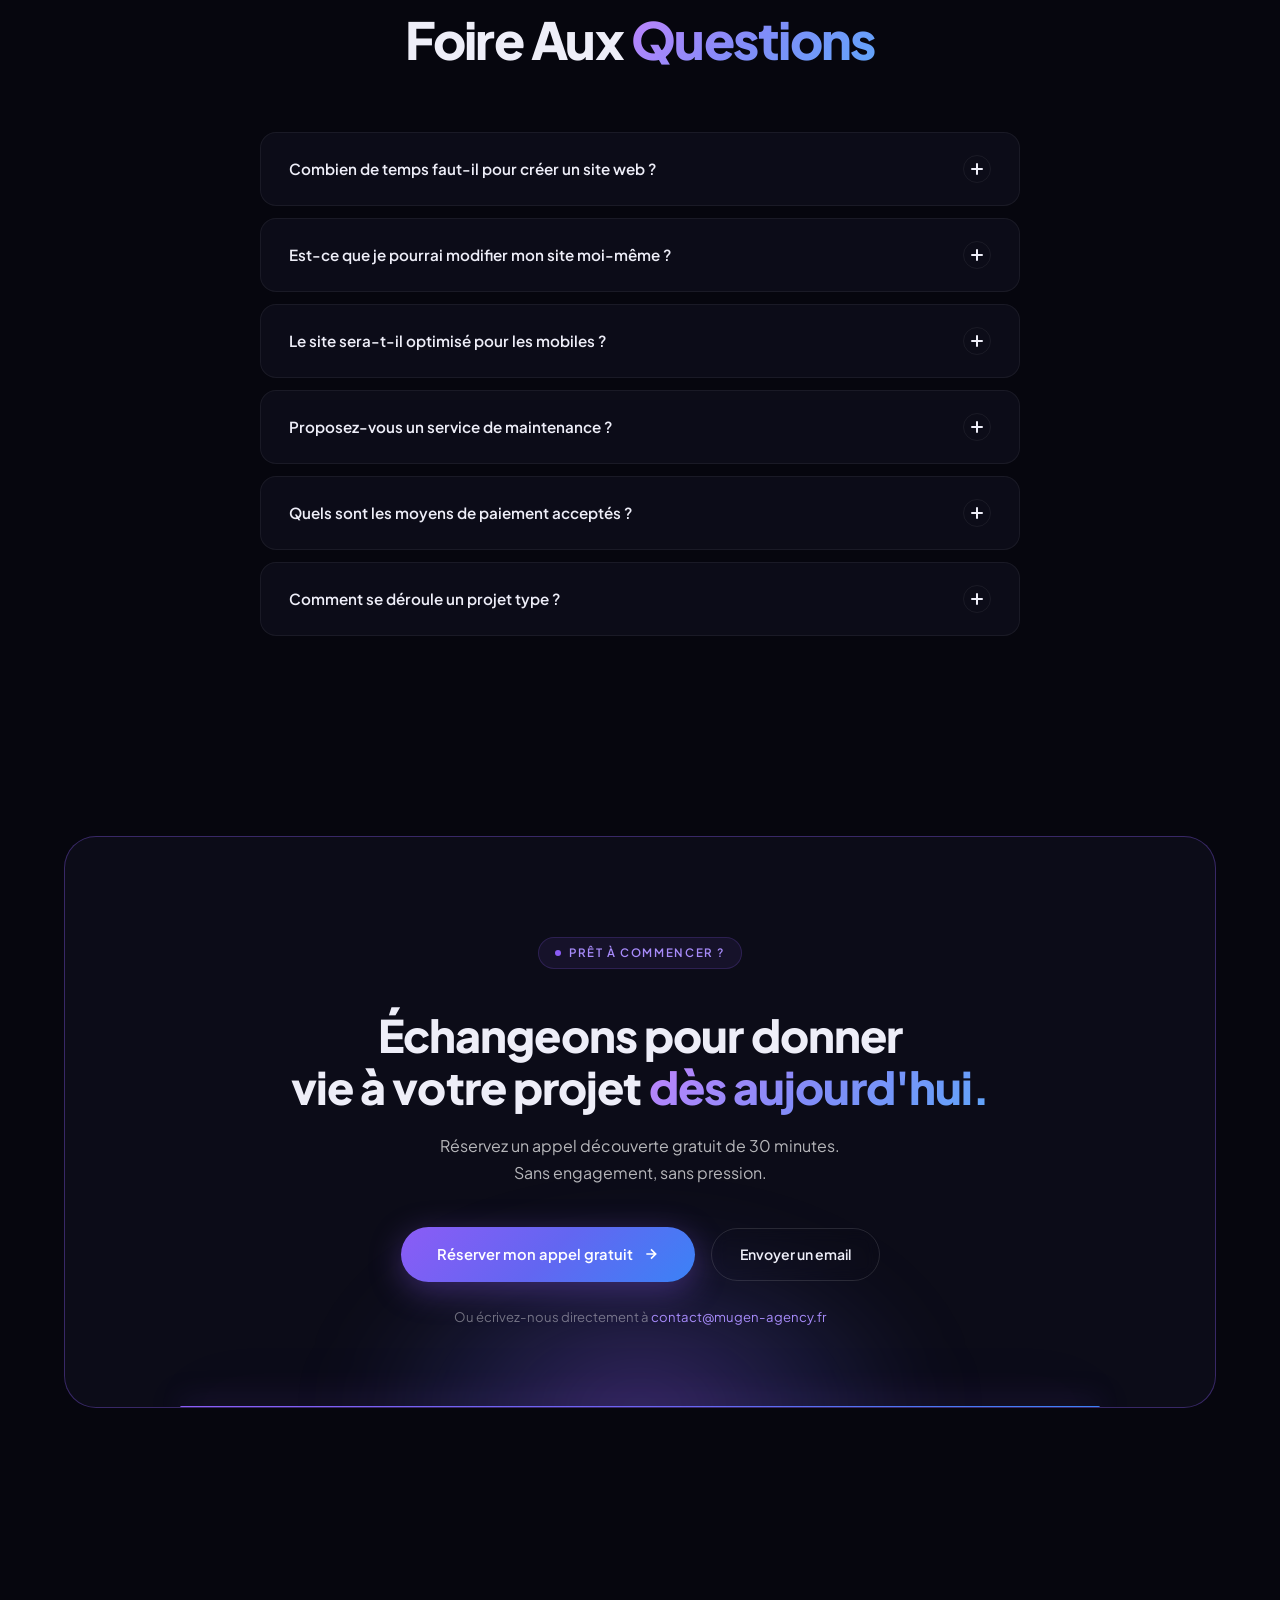
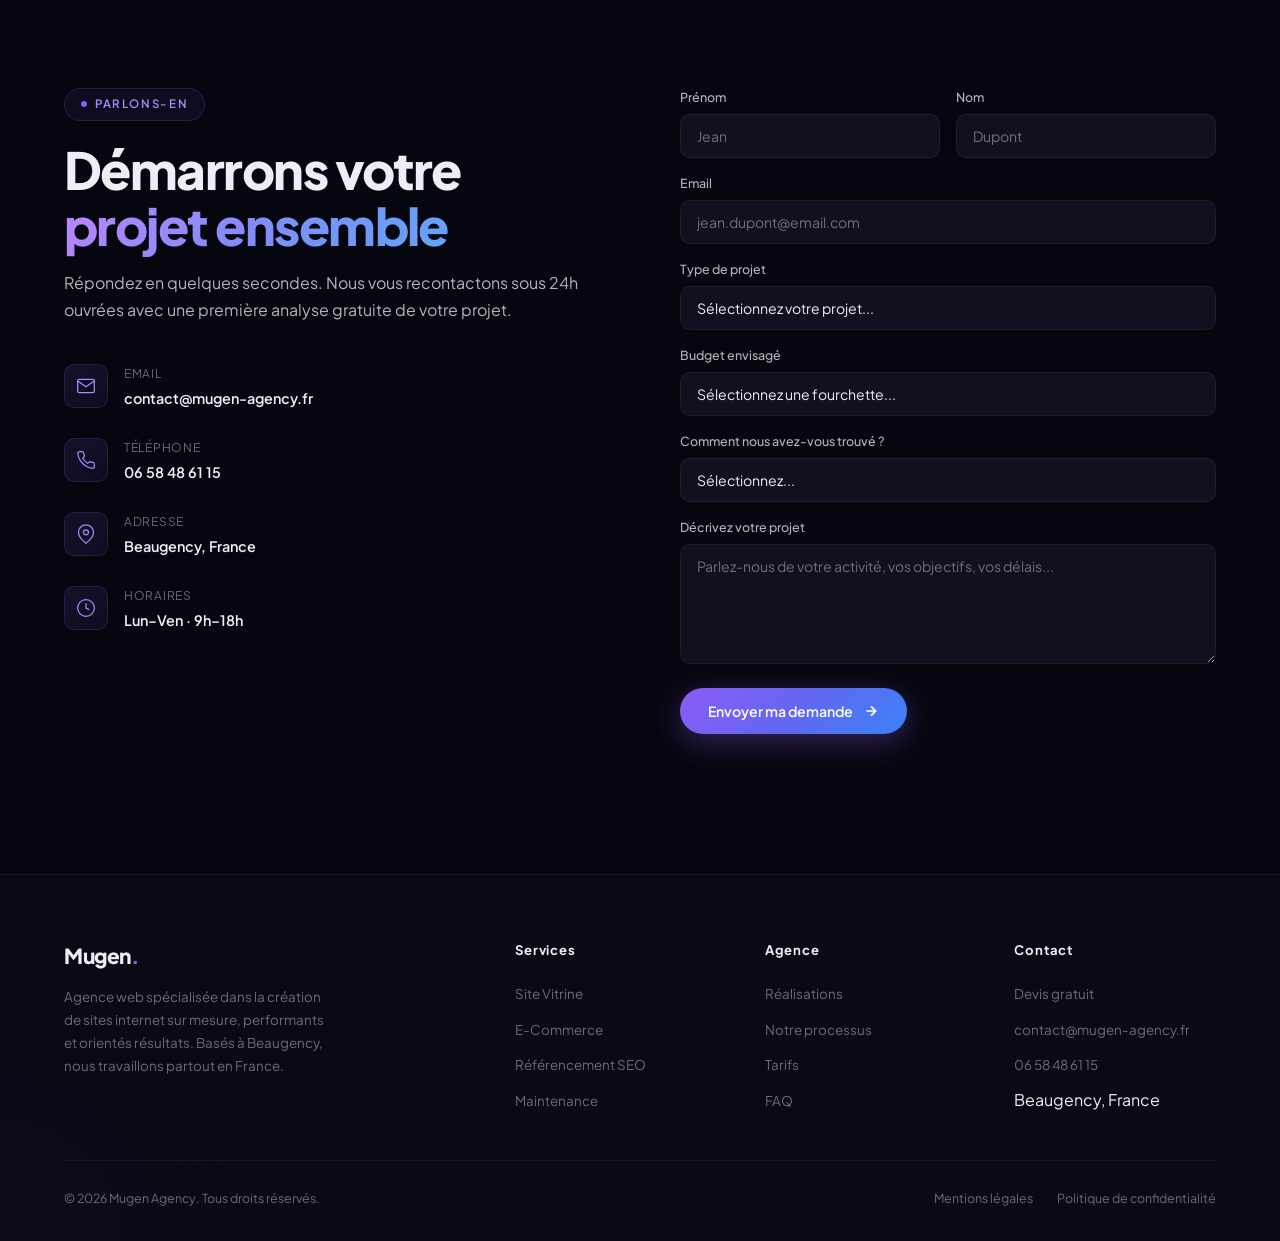
==== commit e919b336: "Fix method=POST sur le formulaire FormSubmit Co-Authored-By: Claude Opus 4.6 (1M context) <noreply@a" ====
--- a/index.html
+++ b/index.html
@@ -687,9 +687,8 @@
         </div>
 
         <div class="reveal reveal-delay-2">
-          <form class="contact-form" id="contactForm" action="https://formsubmit.co/yanis.baccam@gmail.com"
-            <!-- CC vers contact@mugen-agency.fr -->
-            <input type="hidden" name="_cc" value="contact@mugen-agency.fr"> method="POST">
+          <form class="contact-form" id="contactForm" action="https://formsubmit.co/yanis.baccam@gmail.com" method="POST">
+            <input type="hidden" name="_cc" value="contact@mugen-agency.fr">
             <input type="hidden" name="_subject" value="Nouvelle demande - Mugen Agency">
             <input type="hidden" name="_captcha" value="false">
             <input type="hidden" name="_next" value="https://mugen-agency.fr/merci.html">
